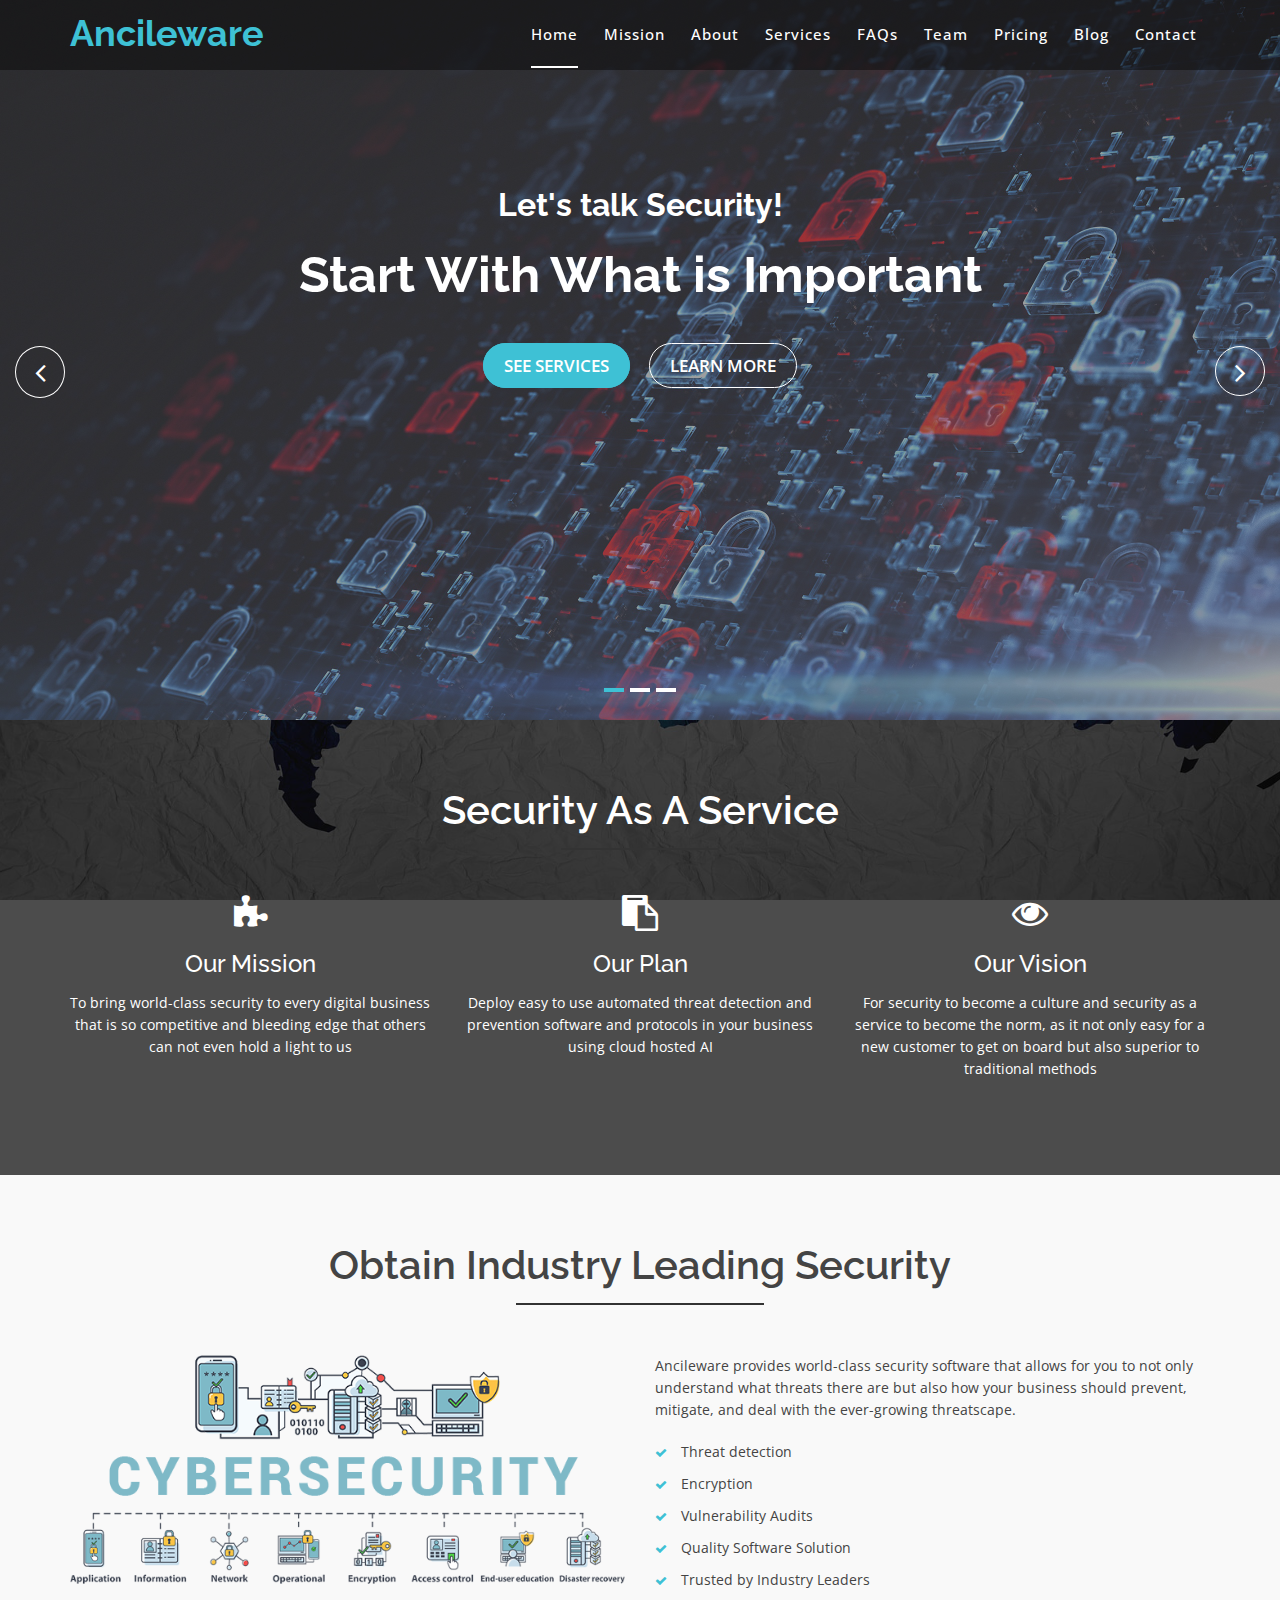
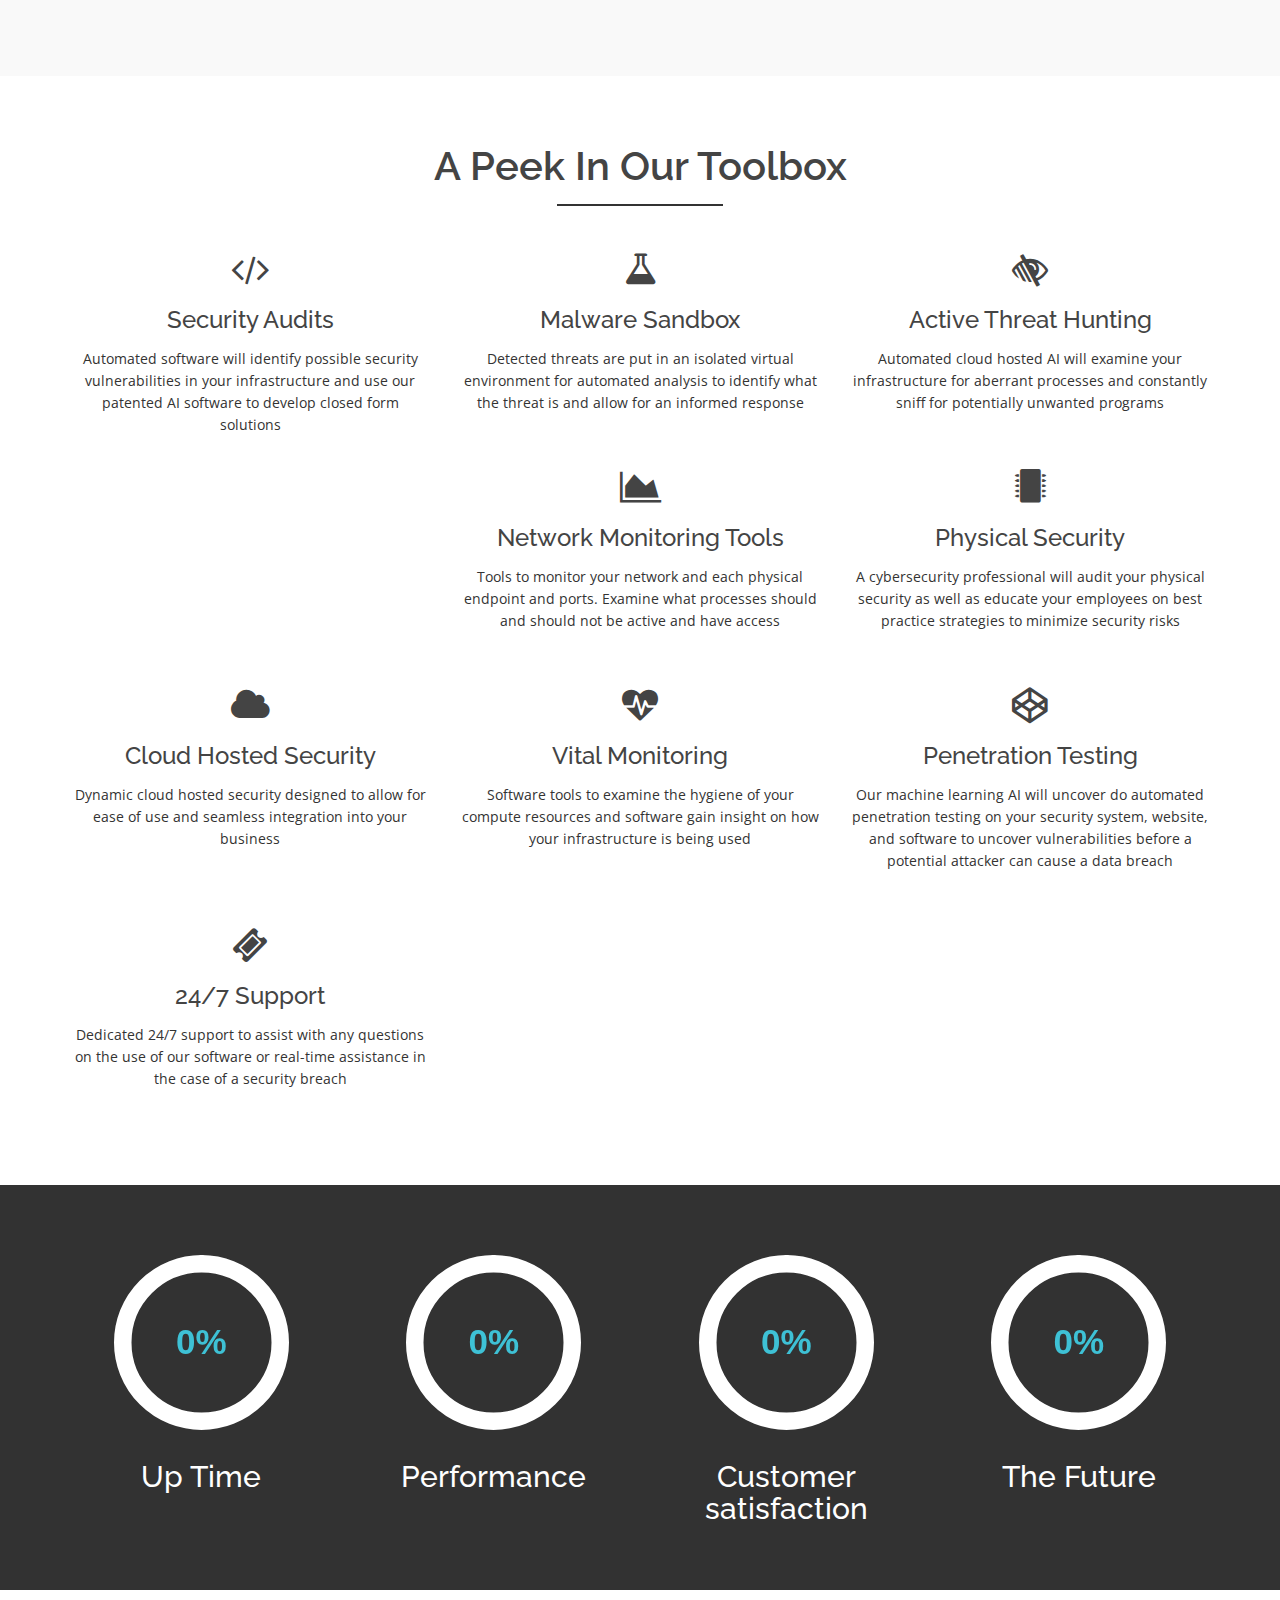
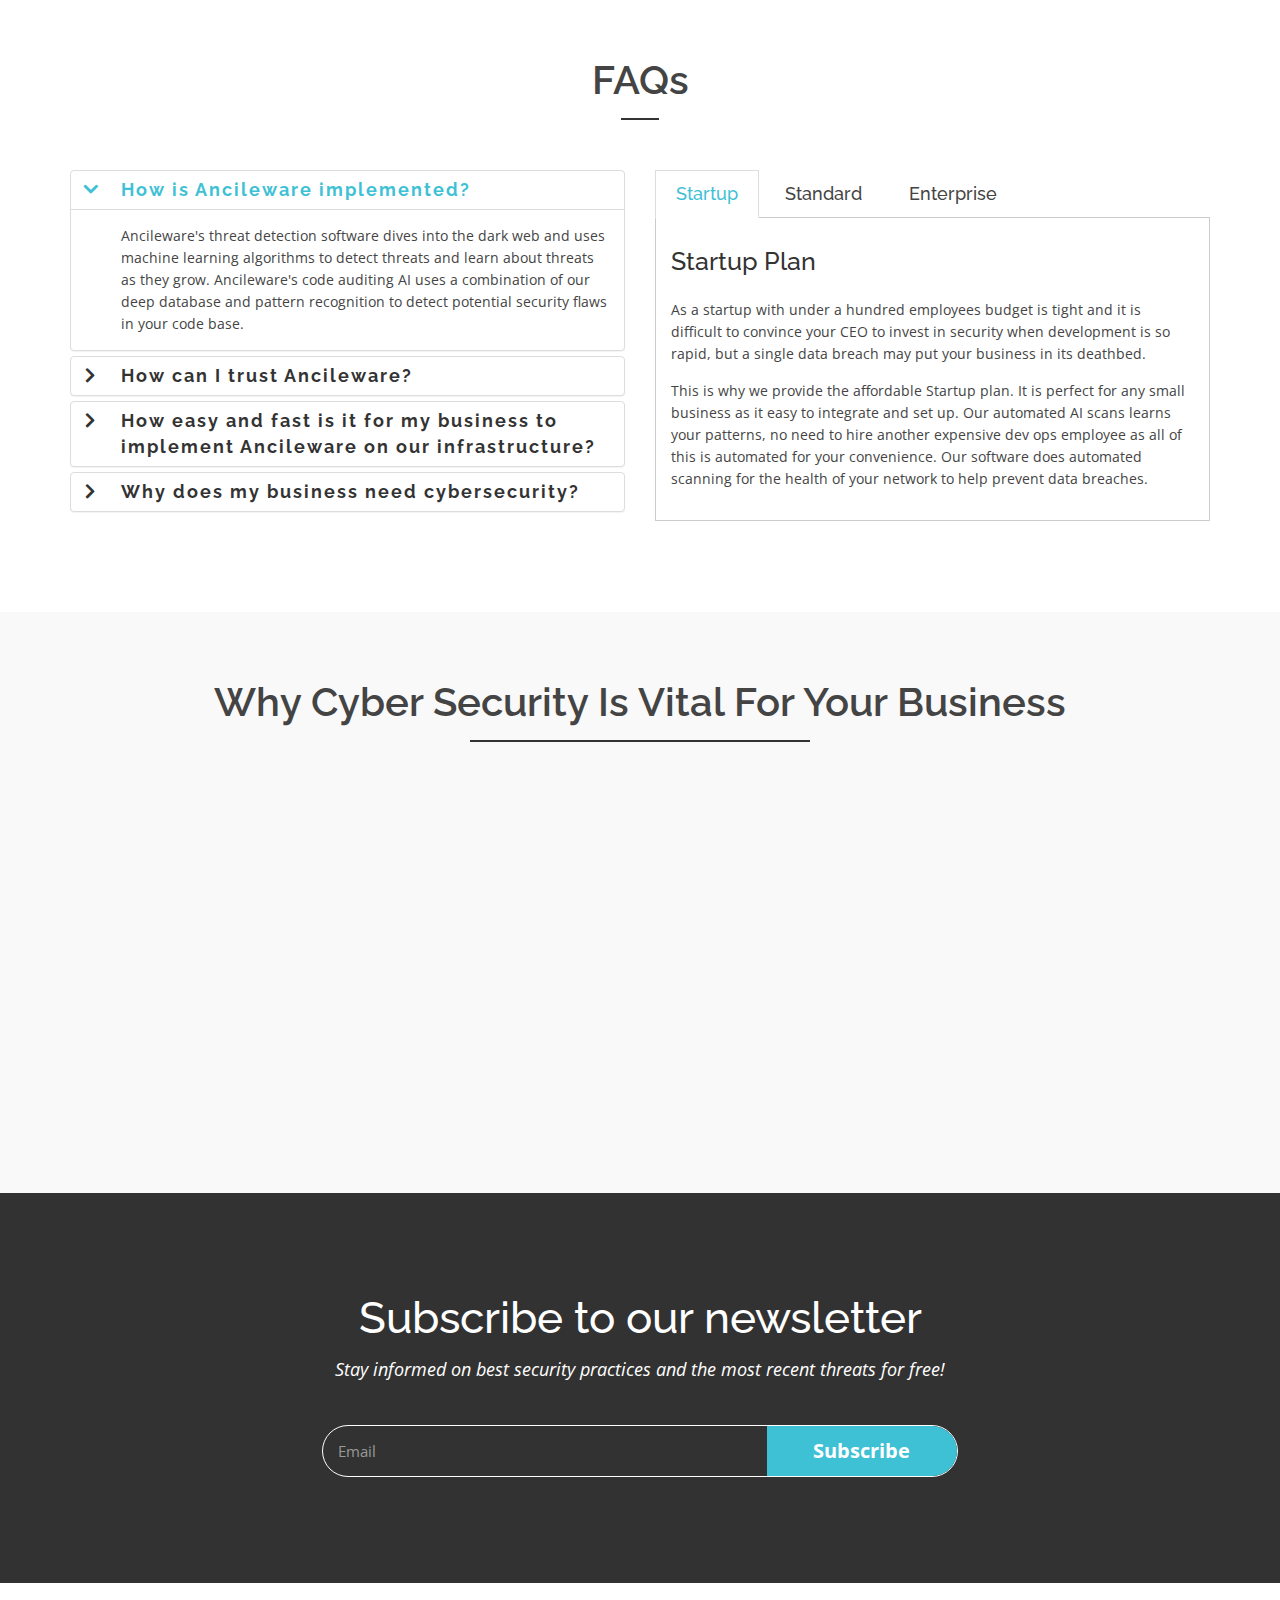
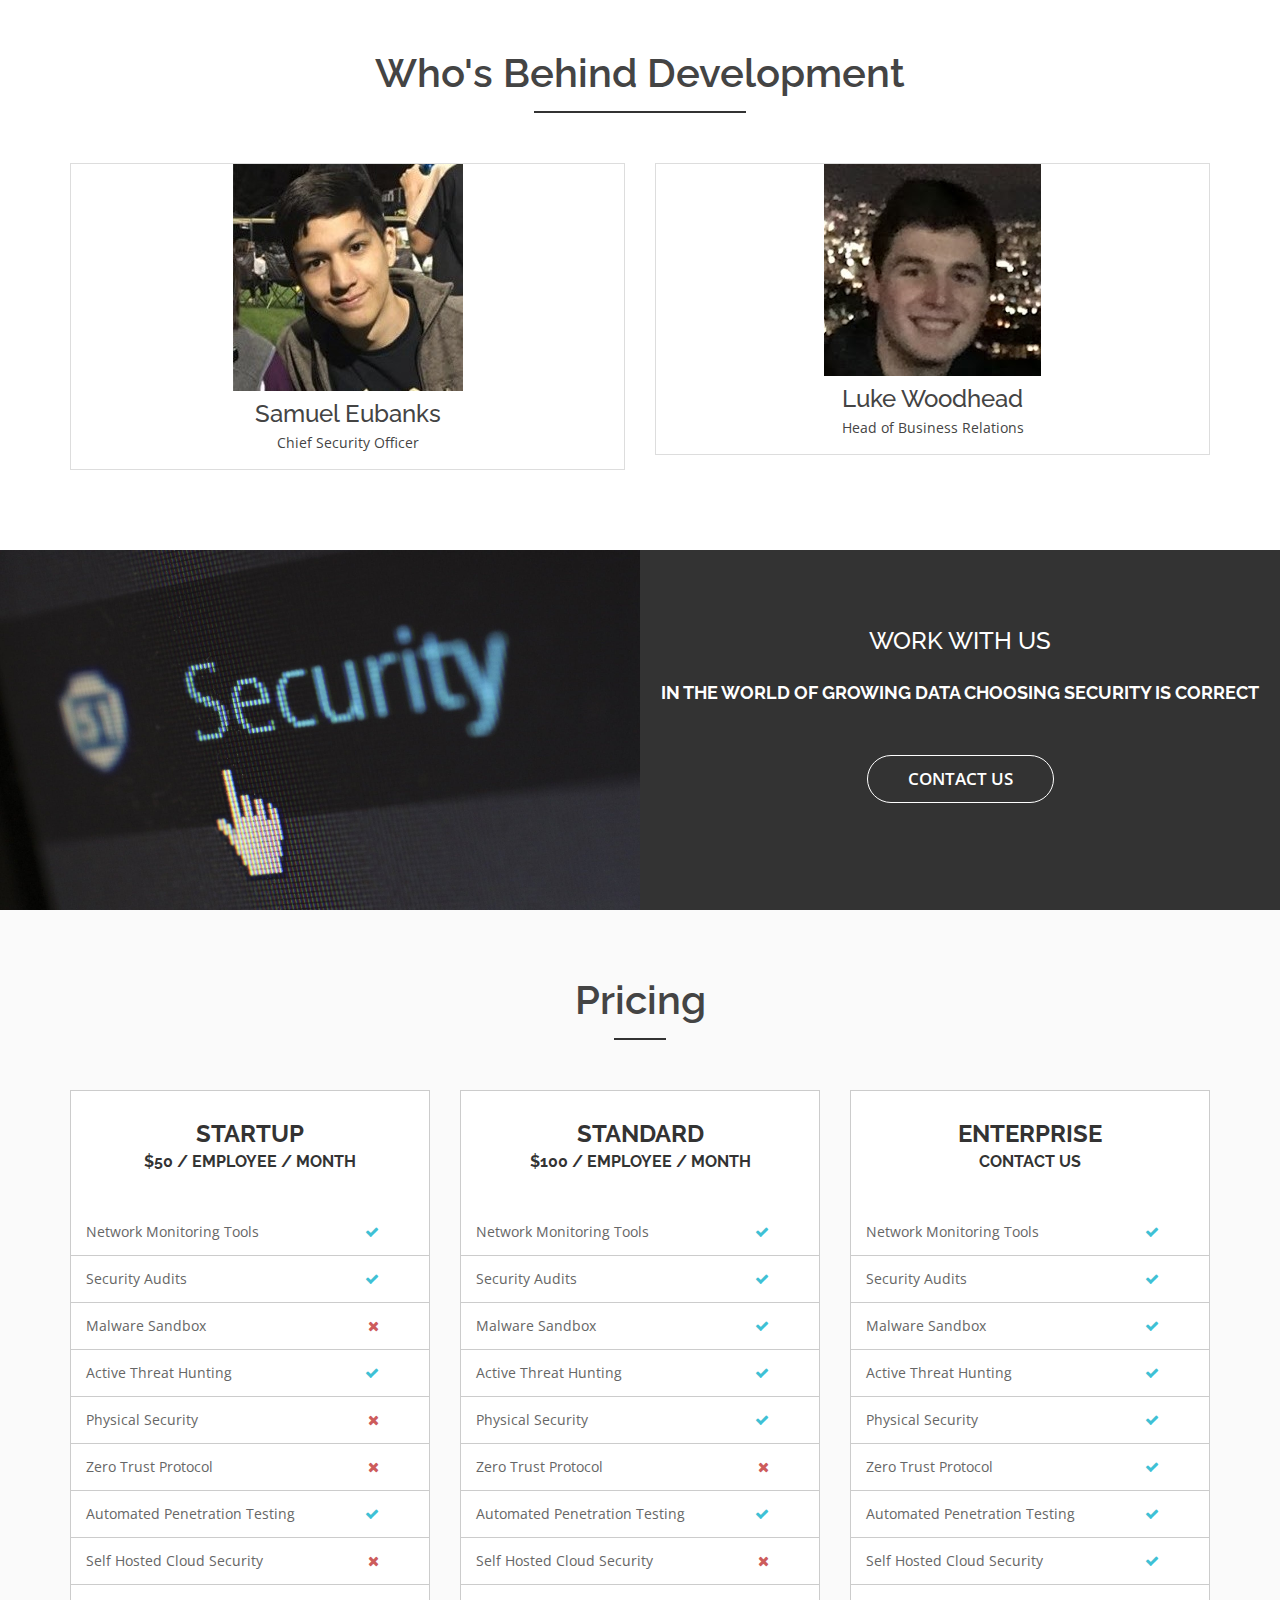
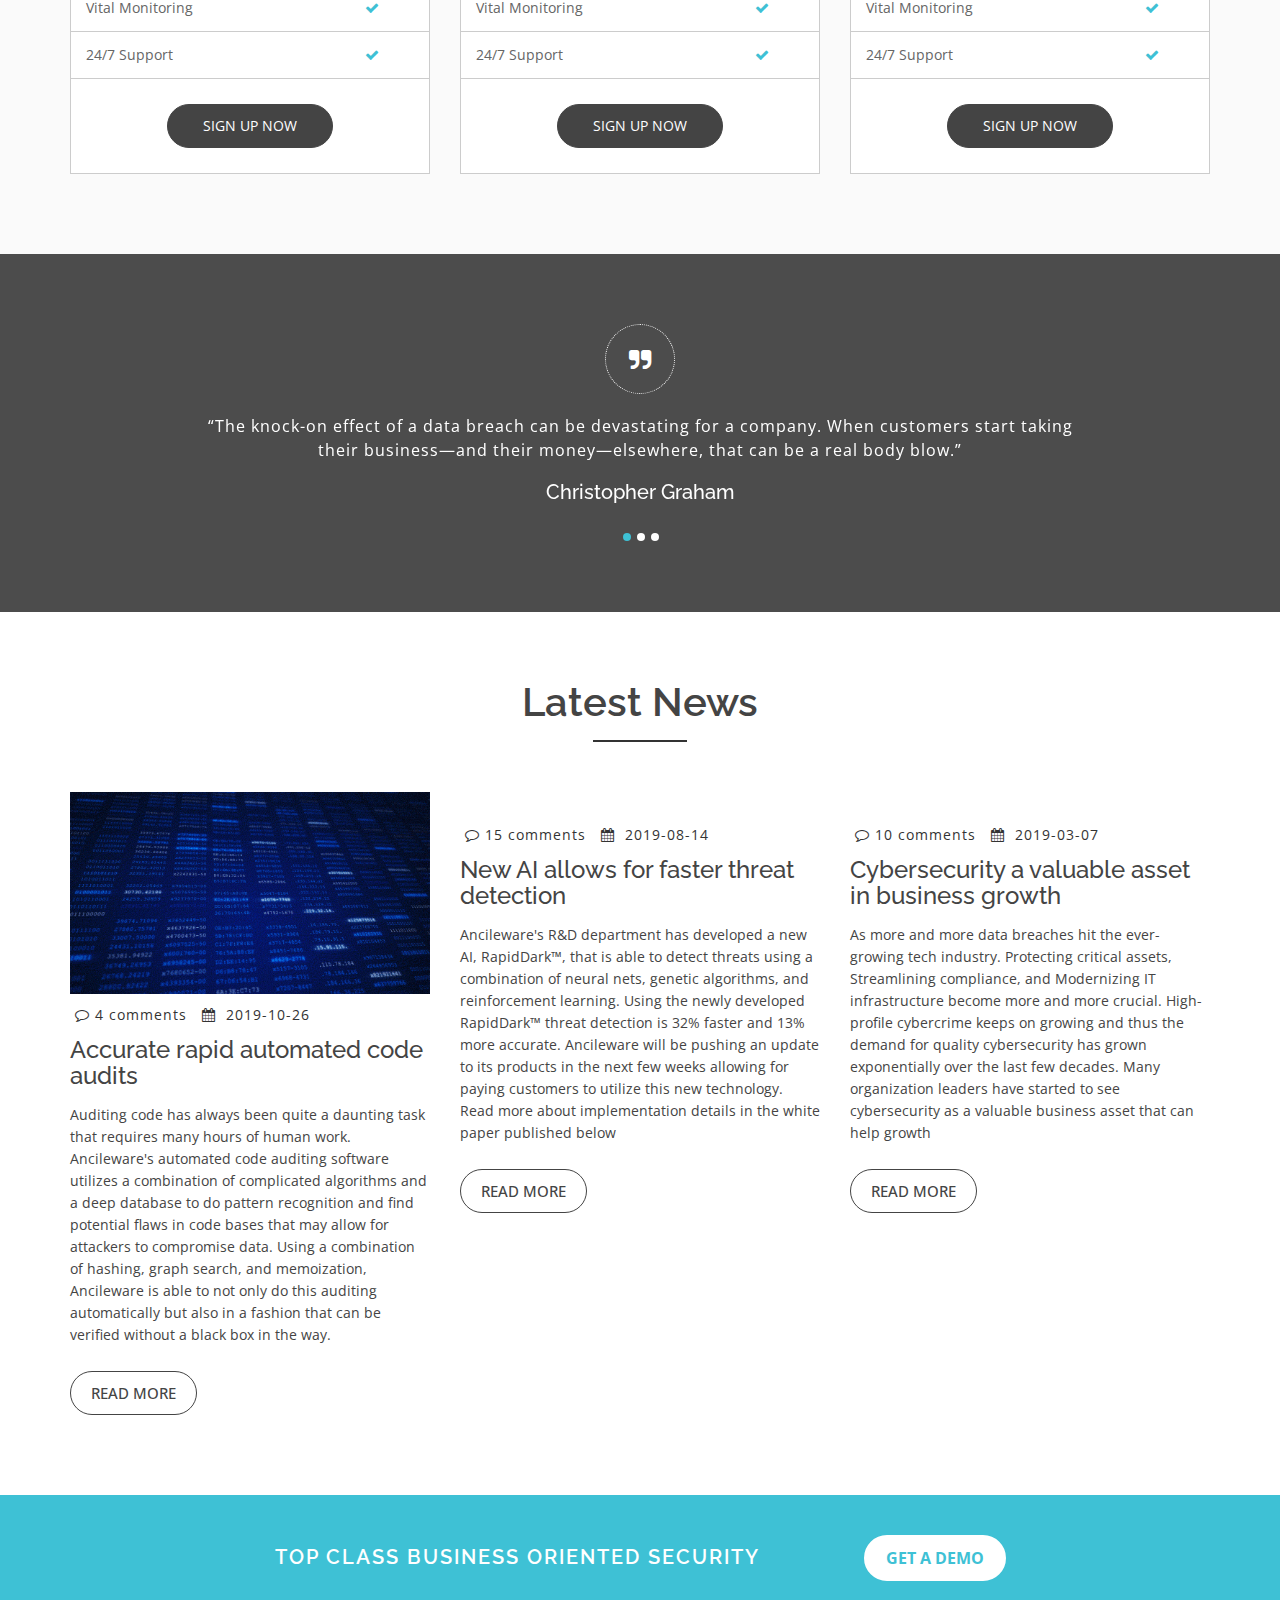
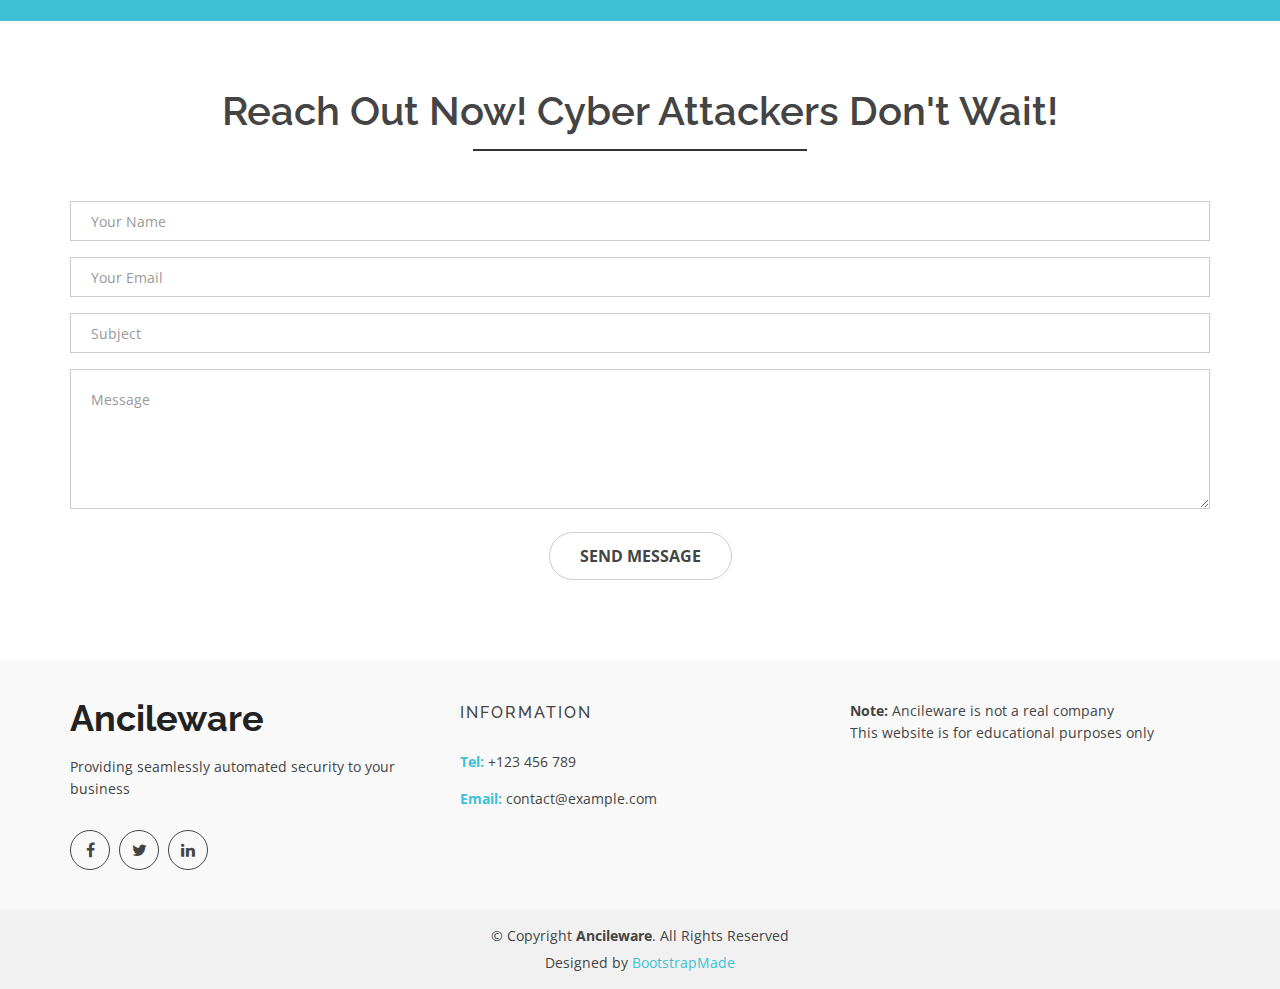
==== ancileware/index.html @ b197ac3a "Update path and text / grammar" ====
<!doctype html>
<html lang="en">

<head>
  <meta charset="utf-8">
  <title>Ancileware - Seamlessly Automated Security</title>
  <meta content="width=device-width, initial-scale=1.0" name="viewport">
  <meta content="" name="keywords">
  <meta content="" name="description">

  <!-- Favicons -->
  <link rel="apple-touch-icon" sizes="180x180" href="img/favicons/apple-touch-icon.png">
  <link rel="icon" type="image/png" sizes="32x32" href="img/favicons/favicon-32x32.png">
  <link rel="icon" type="image/png" sizes="16x16" href="img/favicons/favicon-16x16.png">

  <!-- Google Fonts -->
  <link
    href="https://fonts.googleapis.com/css?family=Open+Sans:300,400,400i,600,700|Raleway:300,400,400i,500,500i,700,800,900"
    rel="stylesheet">

  <!-- Bootstrap CSS File -->
  <link href="lib/bootstrap/css/bootstrap.min.css" rel="stylesheet">

  <!-- Libraries CSS Files -->
  <link href="lib/nivo-slider/css/nivo-slider.css" rel="stylesheet">
  <link href="lib/owlcarousel/owl.carousel.css" rel="stylesheet">
  <link href="lib/owlcarousel/owl.transitions.css" rel="stylesheet">
  <link href="lib/font-awesome/css/font-awesome.min.css" rel="stylesheet">
  <link href="lib/animate/animate.min.css" rel="stylesheet">
  <link href="lib/venobox/venobox.css" rel="stylesheet">

  <!-- Nivo Slider Theme -->
  <link href="css/nivo-slider-theme.css" rel="stylesheet">

  <!-- Main Stylesheet File -->
  <link href="css/style.css" rel="stylesheet">

  <!-- Responsive Stylesheet File -->
  <link href="css/responsive.css" rel="stylesheet">

  <!-- =======================================================
    Theme Name: eBusiness
    Theme URL: https://bootstrapmade.com/ebusiness-bootstrap-corporate-template/
    Author: BootstrapMade.com
    License: https://bootstrapmade.com/license/
  ======================================================= -->
</head>

<body data-spy="scroll" data-target="#navbar-example">

  <div id="preloader"></div>

  <header>
    <!-- header-area start -->
    <div id="sticker" class="header-area">
      <div class="container">
        <div class="row">
          <div class="col-md-12 col-sm-12">

            <!-- Navigation -->
            <nav class="navbar navbar-default">
              <!-- Brand and toggle get grouped for better mobile display -->
              <div class="navbar-header">
                <button type="button" class="navbar-toggle collapsed" data-toggle="collapse"
                  data-target=".bs-example-navbar-collapse-1" aria-expanded="false">
                  <span class="sr-only">Toggle navigation</span>
                  <span class="icon-bar"></span>
                  <span class="icon-bar"></span>
                  <span class="icon-bar"></span>
                </button>
                <!-- Brand -->
                <a class="navbar-brand page-scroll sticky-logo" href="index.html">
                  <h1><span>Ancileware</h1>
                  <!-- Uncomment below if you prefer to use an image logo -->
                  <!-- <img src="img/logo.png" alt="" title=""> -->
                </a>
              </div>
              <!-- Collect the nav links, forms, and other content for toggling -->
              <div class="collapse navbar-collapse main-menu bs-example-navbar-collapse-1" id="navbar-example">
                <ul class="nav navbar-nav navbar-right">
                  <li class="active">
                    <a class="page-scroll" href="#home">Home</a>
                  </li>
                  <li class="active">
                    <a class="page-scroll" href="#mission">Mission</a>
                  </li>
                  <li>
                    <a class="page-scroll" href="#about">About</a>
                  </li>
                  <li>
                    <a class="page-scroll" href="#services">Services</a>
                  </li>
                  <li>
                    <a class="page-scroll" href="#faqs">FAQs</a>
                  </li>
                  <li>
                    <a class="page-scroll" href="#team">Team</a>
                  </li>
                  <li>
                    <a class="page-scroll" href="#pricing">Pricing</a>
                  </li>
                  <li>
                    <a class="page-scroll" href="#blog">Blog</a>
                  </li>
                  <li>
                    <a class="page-scroll" href="#contact">Contact</a>
                  </li>
                </ul>
              </div>
              <!-- navbar-collapse -->
            </nav>
            <!-- END: Navigation -->
          </div>
        </div>
      </div>
    </div>
    <!-- header-area end -->
  </header>
  <!-- header end -->

  <!-- Start Slider Area -->
  <div id="home" class="slider-area">
    <div class="bend niceties preview-2">
      <div id="ensign-nivoslider" class="slides">
        <img src="img/slider/slider1.jpg" alt="" title="#slider-direction-1" />
        <img src="img/slider/slider2.jpg" alt="" title="#slider-direction-2" />
        <img src="img/slider/slider3.jpg" alt="" title="#slider-direction-3" />
      </div>

      <!-- direction 1 -->
      <div id="slider-direction-1" class="slider-direction slider-one">
        <div class="container">
          <div class="row">
            <div class="col-md-12 col-sm-12 col-xs-12">
              <div class="slider-content">
                <!-- layer 1 -->
                <div class="layer-1-1 hidden-xs wow slideInDown" data-wow-duration="2s" data-wow-delay=".2s">
                  <h2 class="title1">Let's talk Security!</h2>
                </div>
                <!-- layer 2 -->
                <div class="layer-1-2 wow slideInUp" data-wow-duration="2s" data-wow-delay=".1s">
                  <h1 class="title2">Start With What is Important</h1>
                </div>
                <!-- layer 3 -->
                <div class="layer-1-3 hidden-xs wow slideInUp" data-wow-duration="2s" data-wow-delay=".2s">
                  <a class="page-scroll ready-btn right-btn" href="#services">See Services</a>
                  <a class="page-scroll ready-btn" href="#about">Learn More</a>
                </div>
              </div>
            </div>
          </div>
        </div>
      </div>

      <!-- direction 2 -->
      <div id="slider-direction-2" class="slider-direction slider-two">
        <div class="container">
          <div class="row">
            <div class="col-md-12 col-sm-12 col-xs-12">
              <div class="slider-content text-center">
                <!-- layer 1 -->
                <div class="layer-1-1 hidden-xs wow slideInUp" data-wow-duration="2s" data-wow-delay=".2s">
                  <h2 class="title1">Seamlessly Automated Security</h2>
                </div>
                <!-- layer 2 -->
                <div class="layer-1-2 wow slideInUp" data-wow-duration="2s" data-wow-delay=".1s">
                  <h1 class="title2">Use Cloud Based Machine Learning To Protect Your Data</h1>
                </div>
                <!-- layer 3 -->
                <div class="layer-1-3 hidden-xs wow slideInUp" data-wow-duration="2s" data-wow-delay=".2s">
                  <a class="page-scroll ready-btn right-btn" href="#services">See Services</a>
                  <a class="page-scroll ready-btn" href="#about">Learn More</a>
                </div>
              </div>
            </div>
          </div>
        </div>
      </div>

      <!-- direction 3 -->
      <div id="slider-direction-3" class="slider-direction slider-two">
        <div class="container">
          <div class="row">
            <div class="col-md-12 col-sm-12 col-xs-12">
              <div class="slider-content">
                <!-- layer 1 -->
                <div class="layer-1-1 hidden-xs wow slideInUp" data-wow-duration="2s" data-wow-delay=".2s">
                  <h2 class="title1">Bleeding Edge Security Protocols</h2>
                </div>
                <!-- layer 2 -->
                <div class="layer-1-2 wow slideInUp" data-wow-duration="2s" data-wow-delay=".1s">
                  <h1 class="title2">Utilize Zero Trust Security Protocols To Keep Your Network Safe</h1>
                </div>
                <!-- layer 3 -->
                <div class="layer-1-3 hidden-xs wow slideInUp" data-wow-duration="2s" data-wow-delay=".2s">
                  <a class="page-scroll ready-btn right-btn" href="#services">See Services</a>
                  <a class="page-scroll ready-btn" href="#about">Learn More</a>
                </div>
              </div>
            </div>
          </div>
        </div>
      </div>
    </div>
  </div>
  <!-- End Slider Area -->

  <div id="mission" class="mission-area ">
    <div class="mission-inner area-padding">
      <div class="mission-overly"></div>
      <div class="container">
        <div class="row">
          <div class="col-md-12 col-sm-12 col-xs-12">
            <div class="section-headline mission-head text-center">
              <h2>Security As A Service</h2>
            </div>
          </div>
        </div>
        <div class="row text-center">
          <div class="mission-carousel">
            <!-- Start Left services -->
            <div class="col-md-4 col-sm-4 col-xs-12">
              <div class="about-move">
                <div class="mission-details">
                  <div class="single-mission">
                    <a class="mission-icon">
                      <i class="fa fa-puzzle-piece"></i>
                    </a>
                    <h4>Our Mission</h4>
                    <p>
                      To bring world-class security to every digital business that is so competitive and bleeding edge
                      that others can not even hold a light to us
                    </p>
                  </div>
                </div>
                <!-- end about-details -->
              </div>
            </div>
            <div class="col-md-4 col-sm-4 col-xs-12">
              <div class="about-move">
                <div class="mission-details">
                  <div class="single-mission">
                    <a class="mission-icon">
                      <i class="fa fa-clipboard"></i>
                    </a>
                    <h4>Our Plan</h4>
                    <p>
                      Deploy easy to use automated threat detection and prevention software and protocols in your
                      business using cloud hosted AI
                    </p>
                  </div>
                </div>
                <!-- end about-details -->
              </div>
            </div>
            <div class="col-md-4 col-sm-4 col-xs-12">
              <!-- end col-md-4 -->
              <div class=" about-move">
                <div class="mission-details">
                  <div class="single-mission">
                    <a class="mission-icon">
                      <i class="fa fa-eye"></i>
                    </a>
                    <h4>Our Vision</h4>
                    <p>
                      For security to become a culture and security as a service to become the norm, as it not only easy
                      for a new customer to get on board but also superior to traditional methods
                    </p>
                  </div>
                </div>
                <!-- end about-details -->
              </div>
            </div>
          </div>
        </div>
      </div>
    </div>
  </div>

  <!-- #about -->
  <!-- Start About area -->
  <div id="about" class="about-area area-padding">
    <div class="container">
      <div class="row">
        <div class="col-md-12 col-sm-12 col-xs-12">
          <div class="section-headline text-center">
            <h2>Obtain Industry Leading Security</h2>
          </div>
        </div>
      </div>
      <div class="row">
        <!-- single-well start-->
        <div class="col-md-6 col-sm-6 col-xs-12">
          <div class="well-left">
            <div class="single-well">
              <a>
                <img src="img/about/1.png" alt="">
              </a>
            </div>
          </div>
        </div>
        <!-- single-well end-->
        <div class="col-md-6 col-sm-6 col-xs-12">
          <div class="well-middle">
            <div class="single-well">
              <p>
                Ancileware provides world-class security software that allows for you to not only understand what
                threats there are but also how your business should prevent, mitigate, and deal with the ever-growing
                threatscape.
              </p>
              <ul>
                <li>
                  <i class="fa fa-check"></i> Threat detection
                </li>
                <li>
                  <i class="fa fa-check"></i> Encryption
                </li>
                <li>
                  <i class="fa fa-check"></i> Vulnerability Audits
                </li>
                <li>
                  <i class="fa fa-check"></i> Quality Software Solution
                </li>
                <li>
                  <i class="fa fa-check"></i> Trusted by Industry Leaders
                </li>
              </ul>
            </div>
          </div>
        </div>
        <!-- End col-->
      </div>
    </div>
  </div>
  <!-- End About area -->

  <!-- Start Service area -->
  <div id="services" class="services-area area-padding">
    <div class="container">
      <div class="row">
        <div class="col-md-12 col-sm-12 col-xs-12">
          <div class="section-headline services-head text-center">
            <h2>A Peek In Our Toolbox</h2>
          </div>
        </div>
      </div>
      <div class="row text-center">
        <div class="services-contents">
          <!-- Start Left services -->
          <div class="col-md-4 col-sm-4 col-xs-12">
            <div class="about-move">
              <div class="services-details">
                <div class="single-services">
                  <a class="services-icon">
                    <i class="fa fa-code"></i>
                  </a>
                  <h4>Security Audits</h4>
                  <p>
                    Automated software will identify possible security vulnerabilities in your infrastructure and use
                    our patented AI software to develop closed form solutions
                  </p>
                </div>
              </div>
              <!-- end about-details -->
            </div>
          </div>
          <div class="col-md-4 col-sm-4 col-xs-12">
            <div class="about-move">
              <div class="services-details">
                <div class="single-services">
                  <a class="services-icon">
                    <i class="fa fa-flask"></i>
                  </a>
                  <h4>Malware Sandbox</h4>
                  <p>
                    Detected threats are put in an isolated virtual environment for automated analysis to identify
                    what the threat is and allow for an informed response
                  </p>
                </div>
              </div>
              <!-- end about-details -->
            </div>
          </div>
          <div class="col-md-4 col-sm-4 col-xs-12">
            <!-- end col-md-4 -->
            <div class=" about-move">
              <div class="services-details">
                <div class="single-services">
                  <a class="services-icon">
                    <i class="fa fa-low-vision"></i>
                  </a>
                  <h4>Active Threat Hunting</h4>
                  <p>
                    Automated cloud hosted AI will examine your infrastructure for aberrant processes and
                    constantly sniff for potentially unwanted programs
                  </p>
                </div>
              </div>
              <!-- end about-details -->
            </div>
          </div>
          <div class="col-md-4 col-sm-4 col-xs-12">
            <!-- end col-md-4 -->
            <div class=" about-move">
              <div class="services-details">
                <div class="single-services">
                  <a class="services-icon">
                    <i class="fa fa-area-chart"></i>
                  </a>
                  <h4>Network Monitoring Tools</h4>
                  <p>
                    Tools to monitor your network and each physical endpoint and ports. Examine what processes
                    should and should not be active and have access
                  </p>
                </div>
              </div>
              <!-- end about-details -->
            </div>
          </div>
          <!-- End Left services -->
          <div class="col-md-4 col-sm-4 col-xs-12">
            <!-- end col-md-4 -->
            <div class=" about-move">
              <div class="services-details">
                <div class="single-services">
                  <a class="services-icon">
                    <i class="fa fa-microchip"></i>
                  </a>
                  <h4>Physical Security</h4>
                  <p>
                    A cybersecurity professional will audit your physical security as well as educate your employees on
                    best practice strategies to minimize security risks
                  </p>
                </div>
              </div>
              <!-- end about-details -->
            </div>
          </div>
          <!-- End Left services -->
          <div class="col-md-4 col-sm-4 col-xs-12">
            <!-- end col-md-4 -->
            <div class=" about-move">
              <div class="services-details">
                <div class="single-services">
                  <a class="services-icon">
                    <i class="fa fa-cloud"></i>
                  </a>
                  <h4>Cloud Hosted Security</h4>
                  <p>
                    Dynamic cloud hosted security designed to allow for ease of use and seamless integration into your
                    business
                  </p>
                </div>
              </div>
              <!-- end about-details -->
            </div>
          </div>
          <!-- End Left services -->
          <div class="col-md-4 col-sm-4 col-xs-12">
            <!-- end col-md-4 -->
            <div class=" about-move">
              <div class="services-details">
                <div class="single-services">
                  <a class="services-icon">
                    <i class="fa fa-heartbeat"></i>
                  </a>
                  <h4>Vital Monitoring</h4>
                  <p>
                    Software tools to examine the hygiene of your compute resources and software gain insight on how
                    your infrastructure is being used
                  </p>
                </div>
              </div>
              <!-- end about-details -->
            </div>
          </div>
          <!-- End Left services -->
          <div class="col-md-4 col-sm-4 col-xs-12">
            <!-- end col-md-4 -->
            <div class=" about-move">
              <div class="services-details">
                <div class="single-services">
                  <a class="services-icon">
                    <i class="fa fa-codepen"></i>
                  </a>
                  <h4>Penetration Testing</h4>
                  <p>
                    Our machine learning AI will uncover do automated penetration testing on your security system,
                    website, and software to uncover vulnerabilities before a potential attacker can cause a data breach
                  </p>
                </div>
              </div>
              <!-- end about-details -->
            </div>
          </div>
          <div class="col-md-4 col-sm-4 col-xs-12">
            <!-- end col-md-4 -->
            <div class=" about-move">
              <div class="services-details">
                <div class="single-services">
                  <a class="services-icon">
                    <i class="fa fa-ticket"></i>
                  </a>
                  <h4>24/7 Support</h4>
                  <p>
                    Dedicated 24/7 support to assist with any questions on the use of our software or real-time
                    assistance in the case of a security breach
                  </p>
                </div>
              </div>
              <!-- end about-details -->
            </div>
          </div>
        </div>
      </div>
    </div>
  </div>
  <!-- End Service area -->

  <!-- our-skill-area start -->
  <div class="our-skill-area fix hidden-sm">
    <div class="test-overly"></div>
    <div class="skill-bg area-padding-2">
      <div class="container">
        <!-- section-heading end -->
        <div class="row">
          <div class="skill-text">
            <!-- single-skill start -->
            <div class="col-xs-12 col-sm-3 col-md-3 text-center">
              <div class="single-skill">
                <div class="progress-circular">
                  <input type="text" class="knob" value="0" data-rel="100" data-linecap="round" data-width="175"
                    data-bgcolor="#fff" data-fgcolor="#3EC1D5" data-thickness=".20" data-readonly="true" disabled>
                  <h3 class="progress-h4">Up Time</h3>
                </div>
              </div>
            </div>
            <!-- single-skill end -->
            <!-- single-skill start -->
            <div class="col-xs-12 col-sm-3 col-md-3 text-center">
              <div class="single-skill">
                <div class="progress-circular">
                  <input type="text" class="knob" value="0" data-rel="100" data-linecap="round" data-width="175"
                    data-bgcolor="#fff" data-fgcolor="#3EC1D5" data-thickness=".20" data-readonly="true" disabled>
                  <h3 class="progress-h4">Performance</h3>
                </div>
              </div>
            </div>
            <!-- single-skill end -->
            <!-- single-skill start -->
            <div class="col-xs-12 col-sm-3 col-md-3 text-center">
              <div class="single-skill">
                <div class="progress-circular">
                  <input type="text" class="knob" value="0" data-rel="100" data-linecap="round" data-width="175"
                    data-bgcolor="#fff" data-fgcolor="#3EC1D5" data-thickness=".20" data-readonly="true" disabled>
                  <h3 class="progress-h4">Customer satisfaction</h3>
                </div>
              </div>
            </div>
            <!-- single-skill end -->
            <!-- single-skill start -->
            <div class="col-xs-12 col-sm-3 col-md-3 text-center">
              <div class="single-skill">
                <div class="progress-circular">
                  <input type="text" class="knob" value="0" data-rel="100" data-linecap="round" data-width="175"
                    data-bgcolor="#fff" data-fgcolor="#3EC1D5" data-thickness=".20" data-readonly="true" disabled>
                  <h3 class="progress-h4">The Future</h3>
                </div>
              </div>
            </div>
            <!-- single-skill end -->
          </div>
        </div>
      </div>
    </div>
  </div>
  <!-- our-skill-area end -->

  <!-- Faq area start -->
  <div id="faqs" class="faq-area area-padding">
    <div class="container">
      <div class="row">
        <div class="col-md-12 col-sm-12 col-xs-12">
          <div class="section-headline text-center">
            <h2>FAQs</h2>
          </div>
        </div>
      </div>
      <div class="row">
        <div class="col-md-6 col-sm-6 col-xs-12">
          <div class="faq-details">
            <div class="panel-group" id="accordion">
              <!-- Panel Default -->
              <div class="panel panel-default">
                <div class="panel-heading">
                  <h4 class="check-title">
                    <a data-toggle="collapse" class="active" data-parent="#accordion" href="#check1">
                      <span class="acc-icons"></span>How is Ancileware implemented?
                    </a>
                  </h4>
                </div>
                <div id="check1" class="panel-collapse collapse in">
                  <div class="panel-body">
                    <p>
                      Ancileware's threat detection software dives into the dark web and uses machine learning
                      algorithms to detect threats and learn about threats as they grow. Ancileware's code auditing AI
                      uses a combination of our deep database and pattern recognition to detect potential security flaws
                      in your code base.
                    </p>
                  </div>
                </div>
              </div>
              <!-- End Panel Default -->
              <!-- Panel Default -->
              <div class="panel panel-default">
                <div class="panel-heading">
                  <h4 class="check-title">
                    <a data-toggle="collapse" data-parent="#accordion" href="#check2">
                      <span class="acc-icons"></span> How can I trust Ancileware?
                    </a>
                  </h4>
                </div>
                <div id="check2" class="panel-collapse collapse">
                  <div class="panel-body">
                    <p>
                      Ancileware is made up of a team of cyber security experts with a plethora of experience and
                      Ancileware follows the ISO 27001-2013 standard. Ancileware is also certified by blackhat and a
                      member of the International Cyber Security Organization (ICSO)
                    </p>
                  </div>
                </div>
              </div>
              <!-- End Panel Default -->
              <!-- Panel Default -->
              <div class="panel panel-default">
                <div class="panel-heading">
                  <h4 class="check-title">
                    <a data-toggle="collapse" data-parent="#accordion" href="#check3">
                      <span class="acc-icons"></span>How easy and fast is it for my business to implement Ancileware on
                      our infrastructure?
                    </a>
                  </h4>
                </div>
                <div id="check3" class="panel-collapse collapse ">
                  <div class="panel-body">
                    <p>
                      One of Ancileware's many benifits is because we use bleeding edge cloud hosted solutions we can
                      scan your whole infrastructure and implement on site software in less than one week. This is about
                      eight time faster than traditional methods and requires little configuration on your end
                    </p>
                  </div>
                </div>
              </div>
              <!-- End Panel Default -->
              <!-- Panel Default -->
              <div class="panel panel-default">
                <div class="panel-heading">
                  <h4 class="check-title">
                    <a data-toggle="collapse" data-parent="#accordion" href="#check4">
                      <span class="acc-icons"></span>Why does my business need cybersecurity?
                    </a>
                  </h4>
                </div>
                <div id="check4" class="panel-collapse collapse">
                  <div class="panel-body">
                    <p>
                      In todays ever evolving threatscape companies who do not invest in cyber security find themselves
                      at a huge disadvantage. In 2018 the FBI reported that American businesses lost 2.7 billion dollars
                      to internet-enabled theft, fraud and exploitation. Choosing not to protect your business puts both
                      you and your customers data at risk and can result in significant losses for your company.
                    </p>
                  </div>
                </div>
              </div>
              <!-- End Panel Default -->
            </div>
          </div>
        </div>
        <div class="col-md-6 col-sm-6 col-xs-12">
          <div class="tab-menu">
            <!-- Nav tabs -->
            <ul class="nav nav-tabs" role="tablist">
              <li class="active">
                <a href="#p-view-1" role="tab" data-toggle="tab">Startup</a>
              </li>
              <li>
                <a href="#p-view-2" role="tab" data-toggle="tab">Standard</a>
              </li>
              <li>
                <a href="#p-view-3" role="tab" data-toggle="tab">Enterprise</a>
              </li>
            </ul>
          </div>
          <div class="tab-content">
            <div class="tab-pane active" id="p-view-1">
              <div class="tab-inner">
                <div class="event-content head-team">
                  <h4>Startup plan</h4>
                  <p>
                    As a startup with under a hundred employees budget is tight and it is difficult to convince your CEO 
                    to invest in security when development is so rapid, but a single data breach may put your business in
                    its deathbed. 
                  </p>
                  <p>
                    This is why we provide the affordable Startup plan. It is perfect for any small business as it 
                    easy to integrate and set up. Our automated AI scans learns your patterns, no need to hire another 
                    expensive dev ops employee as all of this is automated for your convenience. Our software
                    does automated scanning for the health of your network to help prevent data breaches.
                  </p>
                </div>
              </div>
            </div>
            <div class="tab-pane" id="p-view-2">
              <div class="tab-inner">
                <div class="event-content head-team">
                  <h4>Standard plan</h4>
                  <p>
                    As your business grows so too does the threat posed by malicious actors. Your large client base and
                    increasingly important data makes you an appealing target for an attempted data breach.
                  </p>
                  <p>
                    Our Standard plan is an excellent choice for any medium size or well-established company with one
                    hundred to a thousand employees. We provide the security tools you need to keep both your
                    software, customers' data, and your network safe against a growing outside cyber threats.
                  </p>
                </div>
              </div>
            </div>
            <div class="tab-pane" id="p-view-3">
              <div class="tab-inner">
                <div class="event-content head-team">
                  <h4>Enterprise plan</h4>
                  <p>
                    For any business that has great success security vunerabilites are a huge concern. After all, five
                    minutes of a cyber attack or a large-scale data breach can cost you millions of dollars and 
                    make your customers and partners lose trust in you doing irreparable damage to your company.
                  </p>
                  <p>
                    For business with a greater scope and one thousand or more employees our Enterprise plan can provide
                    unmatch security. With a team of cyber security professionals on a constant watch for threats and
                    our automated, cloud driven adaptive AI software protecting your network you can rest assured that 
                    your company will have the best security there is to offer.
                  </p>
                </div>
              </div>
            </div>
          </div>
        </div>
      </div>
      <!-- end Row -->
    </div>
  </div>
  <!-- End Faq Area -->

  <div class="video-area area-padding">
    <div class="container video-center">
      <div class="row">
        <div class="col-md-12 col-sm-12 col-xs-12">
          <div class="section-headline text-center">
            <h2>Why Cyber Security Is Vital For Your Business</h2>
          </div>
        </div>
      </div>
      <iframe width="560" height="315" src="https://www.youtube-nocookie.com/embed/BSCafDlyzbI" frameborder="0"
        allow="accelerometer; autoplay; encrypted-media; gyroscope; picture-in-picture" allowfullscreen></iframe>
    </div>
  </div>


  <!-- Start Wellcome Area -->
  <div class="wellcome-area">
    <div class="well-bg">
      <div class="test-overly"></div>
      <div class="container">
        <div class="row">
          <div class="col-md-12 col-sm-12 col-xs-12">
            <div class="wellcome-text">
              <div class="well-text text-center">
                <h2>Subscribe to our newsletter</h2>
                <p>
                  Stay informed on best security practices and the most recent threats for free!
                </p>
                <div class="subs-feilds">
                  <div class="suscribe-input">
                    <input type="email" class="email form-control width-80" id="sus_email" placeholder="Email">
                    <button type="submit" id="sus_submit" class="add-btn width-20">Subscribe</button>
                    <div id="msg_Submit" class="h3 text-center hidden"></div>
                  </div>
                </div>
              </div>
            </div>
          </div>
        </div>
      </div>
    </div>
  </div>
  <!-- End Wellcome Area -->

  <!-- Start team Area -->
  <div id="team" class="our-team-area area-padding">
    <div class="container">
      <div class="row">
        <div class="col-md-12 col-sm-12 col-xs-12">
          <div class="section-headline text-center">
            <h2>Who's Behind Development</h2>
          </div>
        </div>
      </div>
      <div class="row">
        <div class="team-top">
          <div class="col-md-6 col-sm-3 col-xs-12">
            <div class="single-team-member">
              <div class="team-img">
                <a>
                  <img src="img/team/samuel.png" alt="">
                </a>
                <div class="team-social-icon text-center">
                  <ul>
                    <li>
                      <a href="#">
                        <i class="fa fa-facebook"></i>
                      </a>
                    </li>
                    <li>
                      <a href="#">
                        <i class="fa fa-twitter"></i>
                      </a>
                    </li>
                    <li>
                      <a href="#">
                        <i class="fa fa-linkedin"></i>
                      </a>
                    </li>
                  </ul>
                </div>
              </div>
              <div class="team-content text-center">
                <h4>Samuel Eubanks</h4>
                <p>Chief Security Officer</p>
              </div>
            </div>
          </div>
          <!-- End column -->
          <div class="col-md-6 col-sm-3 col-xs-12">
            <div class="single-team-member">
              <div class="team-img">
                <a>
                  <img src="img/team/luke.png" alt="">
                </a>
                <div class="team-social-icon text-center">
                  <ul>
                    <li>
                      <a href="#">
                        <i class="fa fa-facebook"></i>
                      </a>
                    </li>
                    <li>
                      <a href="#">
                        <i class="fa fa-twitter"></i>
                      </a>
                    </li>
                    <li>
                      <a href="#">
                        <i class="fa fa-linkedin"></i>
                      </a>
                    </li>
                  </ul>
                </div>
              </div>
              <div class="team-content text-center">
                <h4>Luke Woodhead</h4>
                <p>Head of Business Relations</p>
              </div>
            </div>
          </div>
          <!-- End column -->

        </div>
      </div>
    </div>
  </div>
  <!-- End Team Area -->

  <!-- Start reviews Area -->
  <div class="reviews-area hidden-xs">
    <div class="work-us">
      <div class="work-left-text">
        <a>
          <img src="img/about/2.jpg" alt="">
        </a>
      </div>
      <div class="work-right-text text-center">
        <h2>work with us</h2>
        <h5>In the world of growing data choosing security is correct</h5>
        <a href="#contact" class="page-scroll ready-btn">Contact us</a>
      </div>
    </div>
  </div>
  <!-- End reviews Area -->

  <!-- start pricing area -->
  <div id="pricing" class="pricing-area area-padding">
    <div class="container">
      <div class="row">
        <div class="col-md-12 col-sm-12 col-xs-12">
          <div class="section-headline text-center">
            <h2>Pricing</h2>
          </div>
        </div>
      </div>
      <div class="row">
        <div class="col-md-4 col-sm-4 col-xs-12">
          <div class="pri_table_list">
            <h3>Startup <br /> <span>$50 / Employee / Month</span></h3>
            <ol>
              <li class="check">Network Monitoring Tools</li>
              <li class="check">Security Audits</li>
              <li class="check cross">Malware Sandbox</li>
              <li class="check">Active Threat Hunting</li>
              <li class="check cross">Physical Security</li>
              <li class="check cross">Zero Trust Protocol</li>
              <li class="check">Automated Penetration Testing</li>
              <li class="check cross">Self Hosted Cloud Security</li>
              <li class="check">Vital Monitoring</li>
              <li class="check">24/7 Support</li>
            </ol>
            <button>sign up now</button>
          </div>
        </div>
        <div class="col-md-4 col-sm-4 col-xs-12">
          <div class="pri_table_list">
            <h3>Standard <br /> <span>$100 / Employee / month</span></h3>
            <ol>
              <li class="check">Network Monitoring Tools</li>
              <li class="check">Security Audits</li>
              <li class="check">Malware Sandbox</li>
              <li class="check">Active Threat Hunting</li>
              <li class="check">Physical Security</li>
              <li class="check cross">Zero Trust Protocol</li>
              <li class="check">Automated Penetration Testing</li>
              <li class="check cross">Self Hosted Cloud Security</li>
              <li class="check">Vital Monitoring</li>
              <li class="check">24/7 Support</li>
            </ol>
            <button>sign up now</button>
          </div>
        </div>
        <div class="col-md-4 col-sm-4 col-xs-12">
          <div class="pri_table_list">
            <h3>Enterprise <br /> <span>Contact Us</span></h3>
            <ol>
              <li class="check">Network Monitoring Tools</li>
              <li class="check">Security Audits</li>
              <li class="check">Malware Sandbox</li>
              <li class="check">Active Threat Hunting</li>
              <li class="check">Physical Security</li>
              <li class="check">Zero Trust Protocol</li>
              <li class="check">Automated Penetration Testing</li>
              <li class="check">Self Hosted Cloud Security</li>
              <li class="check">Vital Monitoring</li>
              <li class="check">24/7 Support</li>
            </ol>
            <button>sign up now</button>
          </div>
        </div>
      </div>
    </div>
  </div>
  <!-- End pricing table area -->
  <!-- Start Testimonials -->
  <div class="testimonials-area">
    <div class="testi-inner area-padding">
      <div class="testi-overly"></div>
      <div class="container ">
        <div class="row">
          <div class="col-md-12 col-sm-12 col-xs-12">
            <!-- Start testimonials Start -->
            <div class="testimonial-content text-center">
              <a class="quate"><i class="fa fa-quote-right"></i></a>
              <!-- start testimonial carousel -->
              <div class="testimonial-carousel">
                <div class="single-testi">
                  <div class="testi-text">
                    <p>
                      “The knock-on effect of a data breach can be devastating for a company. When customers start
                      taking <br> their business—and their money—elsewhere, that can be a real body blow.” </p>
                    <h6>Christopher Graham</h6>
                  </div>
                </div>
                <!-- End single item -->
                <div class="single-testi">
                  <div class="testi-text">
                    <p>
                      “As cybersecurity leaders, we have to create our message of influence because security is a
                      culture<br> and you need the business to take place and be part of that security culture.” </p>
                    <h6>Britney Hommertzheim</h6>
                  </div>
                </div>
                <!-- End single item -->
                <div class="single-testi">
                  <div class="testi-text">
                    <p>
                      “It takes 20 years to build a reputation and few minutes of cyber-incident to ruin it.” </p>
                    <h6>Stephane Nappo</h6>
                  </div>
                </div>
                <!-- End single item -->
              </div>
            </div>
            <!-- End testimonials end -->
          </div>
          <!-- End Right Feature -->
        </div>
      </div>
    </div>
  </div>
  <!-- End Testimonials -->

  <!-- Start Blog Area -->
  <div id="blog" class="blog-area">
    <div class="blog-inner area-padding">
      <div class="blog-overly"></div>
      <div class="container ">
        <div class="row">
          <div class="col-md-12 col-sm-12 col-xs-12">
            <div class="section-headline text-center">
              <h2>Latest News</h2>
            </div>
          </div>
        </div>
        <div class="row">
          <!-- Start Left Blog -->
          <div class="col-md-4 col-sm-4 col-xs-12">
            <div class="single-blog">
              <div class="single-blog-img">
                <a>
                  <img src="img/blog/1.gif" alt="">
                </a>
              </div>
              <div class="blog-meta">
                <span class="comments-type">
                  <i class="fa fa-comment-o"></i>
                  <a>4 comments</a>
                </span>
                <span class="date-type">
                  <i class="fa fa-calendar"></i>2019-10-26
                </span>
              </div>
              <div class="blog-text">
                <h4>
                  <a>Accurate rapid automated code audits</a>
                </h4>
                <p>
                  Auditing code has always been quite a daunting task that requires many hours of human work.
                  Ancileware's automated code auditing software utilizes a combination of complicated algorithms
                  and a deep database to do pattern recognition and find potential flaws in code bases that may allow
                  for attackers to compromise data. Using a combination of hashing, graph search, and memoization,
                  Ancileware is able to not only do this auditing automatically but also in a fashion that can be
                  verified without a black box in the way.
                </p>
              </div>
              <span>
                <a href="#blog" class="page-scroll ready-btn">Read more</a>
              </span>
            </div>
            <!-- Start single blog -->
          </div>
          <!-- End Left Blog-->
          <!-- Start Left Blog -->
          <div class="col-md-4 col-sm-4 col-xs-12">
            <div class="single-blog">
              <div class="single-blog-img">
                <a>
                  <img src="img/blog/2.gif" alt="">
                </a>
              </div>
              <div class="blog-meta">
                <span class="comments-type">
                  <i class="fa fa-comment-o"></i>
                  <a>15 comments</a>
                </span>
                <span class="date-type">
                  <i class="fa fa-calendar"></i>2019-08-14
                </span>
              </div>
              <div class="blog-text">
                <h4>
                  <a>New AI allows for faster threat detection</a>
                </h4>
                <p>
                  Ancileware's R&D department has developed a new AI, RapidDark&trade;, that is able to detect threats
                  using a combination of neural nets, genetic algorithms, and reinforcement learning.
                  Using the newly developed RapidDark&trade; threat detection is 32% faster and 13% more accurate.
                  Ancileware will be pushing an update to its products in the next few weeks allowing for paying
                  customers to utilize this new technology. Read more about implementation details in the white paper
                  published below
                </p>
              </div>
              <span>
                <a href="#blog" class="page-scroll ready-btn">Read more</a>
              </span>
            </div>
            <!-- Start single blog -->
          </div>
          <!-- End Left Blog-->
          <!-- Start Right Blog-->
          <div class="col-md-4 col-sm-4 col-xs-12">
            <div class="single-blog">
              <div class="single-blog-img">
                <a>
                  <img src="img/blog/3.gif" alt="">
                </a>
              </div>
              <div class="blog-meta">
                <span class="comments-type">
                  <i class="fa fa-comment-o"></i>
                  <a>10 comments</a>
                </span>
                <span class="date-type">
                  <i class="fa fa-calendar"></i>2019-03-07
                </span>
              </div>
              <div class="blog-text">
                <h4>
                  <a>Cybersecurity a valuable asset in business growth</a>
                </h4>
                <p>
                  As more and more data breaches hit the ever-growing tech industry. Protecting critical assets,
                  Streamlining compliance, and Modernizing IT infrastructure become more and more crucial. High-profile
                  cybercrime keeps on growing and thus the demand for quality cybersecurity has grown exponentially over
                  the last few decades. Many organization leaders have started to see cybersecurity as a valuable
                  business asset that can help growth
                </p>
              </div>
              <span>
                <a href="#blog" class="page-scroll ready-btn">Read more</a>
              </span>
            </div>
          </div>
          <!-- End Right Blog-->
        </div>
      </div>
    </div>
  </div>
  <!-- End Blog -->

  <!-- Start Suscrive Area -->
  <div class="suscribe-area">
    <div class="container">
      <div class="row">
        <div class="col-lg-12 col-md-12 col-sm-12 col-xs=12">
          <div class="suscribe-text text-center">
            <h3>Top Class Business Oriented Security</h3>
            <a class="page-scroll sus-btn" href="#contact">Get A Demo</a>
          </div>
        </div>
      </div>
    </div>
  </div>
  <!-- End Suscrive Area -->
  <!-- Start contact Area -->
  <div id="contact" class="contact-area">
    <div class="contact-inner area-padding">
      <div class="contact-overly"></div>
      <div class="container ">
        <div class="row">
          <div class="col-md-12 col-sm-12 col-xs-12">
            <div class="section-headline text-center">
              <h2>Reach Out Now! Cyber attackers don't wait!</h2>
            </div>
          </div>
        </div>

        <div class="row">
          <!-- Start  contact -->
          <div class="col-md-12 col-sm-12 col-xs-12">
            <div class="form contact-form">
              <div id="sendmessage">Your message has been sent. Thank you!</div>
              <div id="errormessage"></div>
              <form action="" method="post" role="form" class="contactForm">
                <div class="form-group">
                  <input type="text" name="name" class="form-control" id="name" placeholder="Your Name"
                    data-rule="minlen:4" data-msg="Please enter at least 4 chars" />
                  <div class="validation"></div>
                </div>
                <div class="form-group">
                  <input type="email" class="form-control" name="email" id="email" placeholder="Your Email"
                    data-rule="email" data-msg="Please enter a valid email" />
                  <div class="validation"></div>
                </div>
                <div class="form-group">
                  <input type="text" class="form-control" name="subject" id="subject" placeholder="Subject"
                    data-rule="minlen:4" data-msg="Please enter at least 8 chars of subject" />
                  <div class="validation"></div>
                </div>
                <div class="form-group">
                  <textarea class="form-control" name="message" rows="5" data-rule="required"
                    data-msg="Please write something for us" placeholder="Message"></textarea>
                  <div class="validation"></div>
                </div>
                <div class="text-center"><button type="submit">Send Message</button></div>
              </form>
            </div>
          </div>
          <!-- End Left contact -->
        </div>
      </div>
    </div>
  </div>
  <!-- End Contact Area -->

  <!-- Start Footer bottom Area -->
  <footer>
    <div class="footer-area">
      <div class="container">
        <div class="row">
          <div class="col-md-4 col-sm-4 col-xs-12">
            <div class="footer-content">
              <div class="footer-head">
                <div class="footer-logo">
                  <h2>Ancileware</h2>
                </div>

                <p>Providing seamlessly automated security to your business</p>
                <div class="footer-head">
                  <div class="footer-icons">
                    <ul>
                      <li>
                        <a href="#"><i class="fa fa-facebook"></i></a>
                      </li>
                      <li>
                        <a href="#"><i class="fa fa-twitter"></i></a>
                      </li>
                      <li>
                        <a href="#"><i class="fa fa-linkedin"></i></a>
                      </li>
                    </ul>
                  </div>
                </div>
              </div>
            </div>
          </div>
          <!-- end single footer -->
          <div class="col-md-4 col-sm-4 col-xs-12">
            <div class="footer-content">
              <div class="footer-head">
                <h4>information</h4>
                <div class="footer-contacts">
                  <p><span>Tel:</span> +123 456 789</p>
                  <p><span>Email:</span> contact@example.com</p>
                </div>
              </div>
            </div>
          </div>
          <!-- end single footer -->
          <div class="col-md-4 col-sm-4 col-xs-12">
            <div class="footer-content">
              <p><strong>Note:</strong> Ancileware is not a real company <br>
                This website is for educational purposes only</p>
            </div>
          </div>
        </div>
      </div>
    </div>
    <div class="footer-area-bottom">
      <div class="container">
        <div class="row">
          <div class="col-md-12 col-sm-12 col-xs-12">
            <div class="copyright text-center">
              <p>
                &copy; Copyright <strong>Ancileware</strong>. All Rights Reserved
              </p>
            </div>
            <div class="credits">
              <!--
                All the links in the footer should remain intact.
                You can delete the links only if you purchased the pro version.
                Licensing information: https://bootstrapmade.com/license/
                Purchase the pro version with working PHP/AJAX contact form: https://bootstrapmade.com/buy/?theme=eBusiness
              -->
              Designed by <a href="https://bootstrapmade.com/">BootstrapMade</a>
            </div>
          </div>
        </div>
      </div>
    </div>
  </footer>

  <a href="#" class="back-to-top"><i class="fa fa-chevron-up"></i></a>

  <!-- JavaScript Libraries -->
  <script src="lib/jquery/jquery.min.js"></script>
  <script src="lib/bootstrap/js/bootstrap.min.js"></script>
  <script src="lib/owlcarousel/owl.carousel.min.js"></script>
  <script src="lib/venobox/venobox.min.js"></script>
  <script src="lib/knob/jquery.knob.js"></script>
  <script src="lib/wow/wow.min.js"></script>
  <script src="lib/parallax/parallax.js"></script>
  <script src="lib/easing/easing.min.js"></script>
  <script src="lib/nivo-slider/js/jquery.nivo.slider.js" type="text/javascript"></script>
  <script src="lib/appear/jquery.appear.js"></script>
  <script src="lib/isotope/isotope.pkgd.min.js"></script>

  <!-- Contact Form JavaScript File -->
  <script src="contactform/contactform.js"></script>

  <script src="js/main.js"></script>
</body>

</html>
---- ancileware/lib/venobox/venobox.css ----
/* ------ venobox.css --------*/
.vbox-overlay *, .vbox-overlay *:before, .vbox-overlay *:after{
    -webkit-backface-visibility: hidden;
    -webkit-box-sizing:border-box;
    -moz-box-sizing:border-box;
    box-sizing:border-box;

}
.vbox-overlay{
    display: -webkit-flex;
    display: flex;
    -webkit-flex-direction: column;
    flex-direction: column;
    -webkit-justify-content: center;
    justify-content: center;
    -webkit-align-items: center;
    align-items: center;
    position: fixed;
    left: 0;
    top: 0;
    bottom: 0;
    right: 0;
    z-index: 1040;
    -webkit-transform:translateZ(1000px);
    transform: translateZ(1000px);
    transform-style: preserve-3d;
}

/* ----- navigation ----- */
.vbox-title{
    width: 100%;
    height: 40px;
    float: left;
    text-align: center;
    line-height: 28px;
    font-size: 12px;
    padding: 6px 40px;
    overflow: hidden;
    position: fixed;
    display: none;
    left: 0;
    z-index: 1050;
}
.vbox-close{
    cursor: pointer;
    position: fixed;
    top: -1px;
    right: 0;
    width: 50px;
    height: 40px;
    padding: 6px;
    display: block;
    background-position:10px center;
    overflow: hidden;
    font-size: 24px;
    line-height: 1;
    text-align: center;
    z-index: 1050;
}
.vbox-num{
    cursor: pointer;
    position: fixed;
    left: 0;
    height: 40px;
    display: block;
    overflow: hidden;
    line-height: 28px;
    font-size: 12px;
    padding: 6px 10px;
    display: none;
    z-index: 1050;
}
/* ----- navigation ARROWS ----- */
.vbox-next, .vbox-prev{
    position: fixed;
    top: 50%;
    margin-top: -15px;
    overflow: hidden;
    cursor: pointer;
    display: block;
    width: 45px;
    height: 45px;
    z-index: 1050;
}
.vbox-next span, .vbox-prev span{
    position: relative;
    width: 20px;
    height: 20px;
    border: 2px solid transparent;
    border-top-color: #B6B6B6;
    border-right-color: #B6B6B6;
    text-indent: -100px;
    position: absolute;
    top: 8px;
    display: block;
}
.vbox-prev{
    left: 15px;
}
.vbox-next{
    right: 15px;
}
.vbox-prev span{
    left: 10px;
    -ms-transform: rotate(-135deg);
    -webkit-transform: rotate(-135deg);
    transform: rotate(-135deg);
}
.vbox-next span{
    -ms-transform: rotate(45deg);
    -webkit-transform: rotate(45deg);
    transform: rotate(45deg);
    right: 10px;
}
/* ------- inline window ------ */
.vbox-inline{
    width: 420px;
    height: 315px;
    height: 70vh;
    padding: 10px;
    background: #fff;
    margin: 0 auto;
    overflow: auto;
    text-align: left;
}
/* ------- Video & iFrames window ------ */
.venoframe{
    max-width: 100%;
    width: 100%;
    border: none;
    width: 100%;
    height: 260px;
    height: 70vh;
}
.venoframe.vbvid{
    height: 260px;
}
@media (min-width: 768px) {
    .venoframe, .vbox-inline{
        width: 90%;
        height: 360px;
        height: 70vh;
    }
    .venoframe.vbvid{
        width: 640px;
        height: 360px;
    }
}
@media (min-width: 992px) {
    .venoframe, .vbox-inline{
        max-width: 1200px;
        width: 80%;
        height: 540px;
        height: 70vh;
    }
    .venoframe.vbvid{
        width: 960px;
        height: 540px;
    }
}
/*
Please do NOT edit this part!
or at least read this note: http://i.imgur.com/7C0ws9e.gif
*/
.vbox-open{
    overflow: hidden;
}
.vbox-container{
    position: absolute;
    left: 0;
    right: 0;
    top: 0;
    bottom: 0;
    overflow-x: hidden;
    overflow-y: scroll;
    overflow-scrolling: touch;
    -webkit-overflow-scrolling: touch;
    z-index: 20;
    max-height: 100%;

}

.vbox-content{
    text-align: center;
    float: left;
    width: 100%;
    position: relative;
    overflow: hidden;
    padding: 20px 10px;
}
.vbox-container img{
    max-width: 100%;
    height: auto;
}
.figlio{
    box-shadow: 0 0 12px rgba(0,0,0,0.19), 0 6px 6px rgba(0,0,0,0.23);
    max-width: 100%;
    text-align: initial;
}
img.figlio{
    -webkit-user-select: none;
-khtml-user-select: none;
-moz-user-select: none;
-o-user-select: none;
user-select: none;
}
.vbox-content.swipe-left{
    margin-left: -200px !important;
}
.vbox-content.swipe-right{
    margin-left: 200px !important;
}
.animated{
    webkit-transition: margin 300ms ease-out;
    transition: margin 300ms ease-out;
}
.animate-in{
    opacity: 1;
}
.animate-out{
    opacity: 0;
}
/* ---------- preloader ----------
 * SPINKIT
 * http://tobiasahlin.com/spinkit/
-------------------------------- */
.sk-double-bounce,.sk-rotating-plane{width:40px;height:40px;margin:40px auto}.sk-rotating-plane{background-color:#333;-webkit-animation:sk-rotatePlane 1.2s infinite ease-in-out;animation:sk-rotatePlane 1.2s infinite ease-in-out}@-webkit-keyframes sk-rotatePlane{0%{-webkit-transform:perspective(120px) rotateX(0) rotateY(0);transform:perspective(120px) rotateX(0) rotateY(0)}50%{-webkit-transform:perspective(120px) rotateX(-180.1deg) rotateY(0);transform:perspective(120px) rotateX(-180.1deg) rotateY(0)}100%{-webkit-transform:perspective(120px) rotateX(-180deg) rotateY(-179.9deg);transform:perspective(120px) rotateX(-180deg) rotateY(-179.9deg)}}@keyframes sk-rotatePlane{0%{-webkit-transform:perspective(120px) rotateX(0) rotateY(0);transform:perspective(120px) rotateX(0) rotateY(0)}50%{-webkit-transform:perspective(120px) rotateX(-180.1deg) rotateY(0);transform:perspective(120px) rotateX(-180.1deg) rotateY(0)}100%{-webkit-transform:perspective(120px) rotateX(-180deg) rotateY(-179.9deg);transform:perspective(120px) rotateX(-180deg) rotateY(-179.9deg)}}.sk-double-bounce{position:relative}.sk-double-bounce .sk-child{width:100%;height:100%;border-radius:50%;background-color:#333;opacity:.6;position:absolute;top:0;left:0;-webkit-animation:sk-doubleBounce 2s infinite ease-in-out;animation:sk-doubleBounce 2s infinite ease-in-out}.sk-chasing-dots .sk-child,.sk-spinner-pulse,.sk-three-bounce .sk-child{background-color:#333;border-radius:100%}.sk-double-bounce .sk-double-bounce2{-webkit-animation-delay:-1s;animation-delay:-1s}@-webkit-keyframes sk-doubleBounce{0%,100%{-webkit-transform:scale(0);transform:scale(0)}50%{-webkit-transform:scale(1);transform:scale(1)}}@keyframes sk-doubleBounce{0%,100%{-webkit-transform:scale(0);transform:scale(0)}50%{-webkit-transform:scale(1);transform:scale(1)}}.sk-wave{margin:40px auto;width:50px;height:40px;text-align:center;font-size:10px}.sk-wave .sk-rect{background-color:#333;height:100%;width:6px;display:inline-block;-webkit-animation:sk-waveStretchDelay 1.2s infinite ease-in-out;animation:sk-waveStretchDelay 1.2s infinite ease-in-out}.sk-wave .sk-rect1{-webkit-animation-delay:-1.2s;animation-delay:-1.2s}.sk-wave .sk-rect2{-webkit-animation-delay:-1.1s;animation-delay:-1.1s}.sk-wave .sk-rect3{-webkit-animation-delay:-1s;animation-delay:-1s}.sk-wave .sk-rect4{-webkit-animation-delay:-.9s;animation-delay:-.9s}.sk-wave .sk-rect5{-webkit-animation-delay:-.8s;animation-delay:-.8s}@-webkit-keyframes sk-waveStretchDelay{0%,100%,40%{-webkit-transform:scaleY(.4);transform:scaleY(.4)}20%{-webkit-transform:scaleY(1);transform:scaleY(1)}}@keyframes sk-waveStretchDelay{0%,100%,40%{-webkit-transform:scaleY(.4);transform:scaleY(.4)}20%{-webkit-transform:scaleY(1);transform:scaleY(1)}}.sk-wandering-cubes{margin:40px auto;width:40px;height:40px;position:relative}.sk-wandering-cubes .sk-cube{background-color:#333;width:10px;height:10px;position:absolute;top:0;left:0;-webkit-animation:sk-wanderingCube 1.8s ease-in-out -1.8s infinite both;animation:sk-wanderingCube 1.8s ease-in-out -1.8s infinite both}.sk-chasing-dots,.sk-spinner-pulse{width:40px;height:40px;margin:40px auto}.sk-wandering-cubes .sk-cube2{-webkit-animation-delay:-.9s;animation-delay:-.9s}@-webkit-keyframes sk-wanderingCube{0%{-webkit-transform:rotate(0);transform:rotate(0)}25%{-webkit-transform:translateX(30px) rotate(-90deg) scale(.5);transform:translateX(30px) rotate(-90deg) scale(.5)}50%{-webkit-transform:translateX(30px) translateY(30px) rotate(-179deg);transform:translateX(30px) translateY(30px) rotate(-179deg)}50.1%{-webkit-transform:translateX(30px) translateY(30px) rotate(-180deg);transform:translateX(30px) translateY(30px) rotate(-180deg)}75%{-webkit-transform:translateX(0) translateY(30px) rotate(-270deg) scale(.5);transform:translateX(0) translateY(30px) rotate(-270deg) scale(.5)}100%{-webkit-transform:rotate(-360deg);transform:rotate(-360deg)}}@keyframes sk-wanderingCube{0%{-webkit-transform:rotate(0);transform:rotate(0)}25%{-webkit-transform:translateX(30px) rotate(-90deg) scale(.5);transform:translateX(30px) rotate(-90deg) scale(.5)}50%{-webkit-transform:translateX(30px) translateY(30px) rotate(-179deg);transform:translateX(30px) translateY(30px) rotate(-179deg)}50.1%{-webkit-transform:translateX(30px) translateY(30px) rotate(-180deg);transform:translateX(30px) translateY(30px) rotate(-180deg)}75%{-webkit-transform:translateX(0) translateY(30px) rotate(-270deg) scale(.5);transform:translateX(0) translateY(30px) rotate(-270deg) scale(.5)}100%{-webkit-transform:rotate(-360deg);transform:rotate(-360deg)}}.sk-spinner-pulse{-webkit-animation:sk-pulseScaleOut 1s infinite ease-in-out;animation:sk-pulseScaleOut 1s infinite ease-in-out}@-webkit-keyframes sk-pulseScaleOut{0%{-webkit-transform:scale(0);transform:scale(0)}100%{-webkit-transform:scale(1);transform:scale(1);opacity:0}}@keyframes sk-pulseScaleOut{0%{-webkit-transform:scale(0);transform:scale(0)}100%{-webkit-transform:scale(1);transform:scale(1);opacity:0}}.sk-chasing-dots{position:relative;text-align:center;-webkit-animation:sk-chasingDotsRotate 2s infinite linear;animation:sk-chasingDotsRotate 2s infinite linear}.sk-chasing-dots .sk-child{width:60%;height:60%;display:inline-block;position:absolute;top:0;-webkit-animation:sk-chasingDotsBounce 2s infinite ease-in-out;animation:sk-chasingDotsBounce 2s infinite ease-in-out}.sk-chasing-dots .sk-dot2{top:auto;bottom:0;-webkit-animation-delay:-1s;animation-delay:-1s}@-webkit-keyframes sk-chasingDotsRotate{100%{-webkit-transform:rotate(360deg);transform:rotate(360deg)}}@keyframes sk-chasingDotsRotate{100%{-webkit-transform:rotate(360deg);transform:rotate(360deg)}}@-webkit-keyframes sk-chasingDotsBounce{0%,100%{-webkit-transform:scale(0);transform:scale(0)}50%{-webkit-transform:scale(1);transform:scale(1)}}@keyframes sk-chasingDotsBounce{0%,100%{-webkit-transform:scale(0);transform:scale(0)}50%{-webkit-transform:scale(1);transform:scale(1)}}.sk-three-bounce{margin:40px auto;width:80px;text-align:center}.sk-three-bounce .sk-child{width:20px;height:20px;display:inline-block;-webkit-animation:sk-three-bounce 1.4s ease-in-out 0s infinite both;animation:sk-three-bounce 1.4s ease-in-out 0s infinite both}.sk-circle .sk-child:before,.sk-fading-circle .sk-circle:before{display:block;border-radius:100%;content:'';background-color:#333}.sk-three-bounce .sk-bounce1{-webkit-animation-delay:-.32s;animation-delay:-.32s}.sk-three-bounce .sk-bounce2{-webkit-animation-delay:-.16s;animation-delay:-.16s}@-webkit-keyframes sk-three-bounce{0%,100%,80%{-webkit-transform:scale(0);transform:scale(0)}40%{-webkit-transform:scale(1);transform:scale(1)}}@keyframes sk-three-bounce{0%,100%,80%{-webkit-transform:scale(0);transform:scale(0)}40%{-webkit-transform:scale(1);transform:scale(1)}}.sk-circle{margin:40px auto;width:40px;height:40px;position:relative}.sk-circle .sk-child{width:100%;height:100%;position:absolute;left:0;top:0}.sk-circle .sk-child:before{margin:0 auto;width:15%;height:15%;-webkit-animation:sk-circleBounceDelay 1.2s infinite ease-in-out both;animation:sk-circleBounceDelay 1.2s infinite ease-in-out both}.sk-circle .sk-circle2{-webkit-transform:rotate(30deg);-ms-transform:rotate(30deg);transform:rotate(30deg)}.sk-circle .sk-circle3{-webkit-transform:rotate(60deg);-ms-transform:rotate(60deg);transform:rotate(60deg)}.sk-circle .sk-circle4{-webkit-transform:rotate(90deg);-ms-transform:rotate(90deg);transform:rotate(90deg)}.sk-circle .sk-circle5{-webkit-transform:rotate(120deg);-ms-transform:rotate(120deg);transform:rotate(120deg)}.sk-circle .sk-circle6{-webkit-transform:rotate(150deg);-ms-transform:rotate(150deg);transform:rotate(150deg)}.sk-circle .sk-circle7{-webkit-transform:rotate(180deg);-ms-transform:rotate(180deg);transform:rotate(180deg)}.sk-circle .sk-circle8{-webkit-transform:rotate(210deg);-ms-transform:rotate(210deg);transform:rotate(210deg)}.sk-circle .sk-circle9{-webkit-transform:rotate(240deg);-ms-transform:rotate(240deg);transform:rotate(240deg)}.sk-circle .sk-circle10{-webkit-transform:rotate(270deg);-ms-transform:rotate(270deg);transform:rotate(270deg)}.sk-circle .sk-circle11{-webkit-transform:rotate(300deg);-ms-transform:rotate(300deg);transform:rotate(300deg)}.sk-circle .sk-circle12{-webkit-transform:rotate(330deg);-ms-transform:rotate(330deg);transform:rotate(330deg)}.sk-circle .sk-circle2:before{-webkit-animation-delay:-1.1s;animation-delay:-1.1s}.sk-circle .sk-circle3:before{-webkit-animation-delay:-1s;animation-delay:-1s}.sk-circle .sk-circle4:before{-webkit-animation-delay:-.9s;animation-delay:-.9s}.sk-circle .sk-circle5:before{-webkit-animation-delay:-.8s;animation-delay:-.8s}.sk-circle .sk-circle6:before{-webkit-animation-delay:-.7s;animation-delay:-.7s}.sk-circle .sk-circle7:before{-webkit-animation-delay:-.6s;animation-delay:-.6s}.sk-circle .sk-circle8:before{-webkit-animation-delay:-.5s;animation-delay:-.5s}.sk-circle .sk-circle9:before{-webkit-animation-delay:-.4s;animation-delay:-.4s}.sk-circle .sk-circle10:before{-webkit-animation-delay:-.3s;animation-delay:-.3s}.sk-circle .sk-circle11:before{-webkit-animation-delay:-.2s;animation-delay:-.2s}.sk-circle .sk-circle12:before{-webkit-animation-delay:-.1s;animation-delay:-.1s}@-webkit-keyframes sk-circleBounceDelay{0%,100%,80%{-webkit-transform:scale(0);transform:scale(0)}40%{-webkit-transform:scale(1);transform:scale(1)}}@keyframes sk-circleBounceDelay{0%,100%,80%{-webkit-transform:scale(0);transform:scale(0)}40%{-webkit-transform:scale(1);transform:scale(1)}}.sk-cube-grid{width:40px;height:40px;margin:40px auto}.sk-cube-grid .sk-cube{width:33.33%;height:33.33%;background-color:#333;float:left;-webkit-animation:sk-cubeGridScaleDelay 1.3s infinite ease-in-out;animation:sk-cubeGridScaleDelay 1.3s infinite ease-in-out}.sk-cube-grid .sk-cube1{-webkit-animation-delay:.2s;animation-delay:.2s}.sk-cube-grid .sk-cube2{-webkit-animation-delay:.3s;animation-delay:.3s}.sk-cube-grid .sk-cube3{-webkit-animation-delay:.4s;animation-delay:.4s}.sk-cube-grid .sk-cube4{-webkit-animation-delay:.1s;animation-delay:.1s}.sk-cube-grid .sk-cube5{-webkit-animation-delay:.2s;animation-delay:.2s}.sk-cube-grid .sk-cube6{-webkit-animation-delay:.3s;animation-delay:.3s}.sk-cube-grid .sk-cube7{-webkit-animation-delay:0ms;animation-delay:0ms}.sk-cube-grid .sk-cube8{-webkit-animation-delay:.1s;animation-delay:.1s}.sk-cube-grid .sk-cube9{-webkit-animation-delay:.2s;animation-delay:.2s}@-webkit-keyframes sk-cubeGridScaleDelay{0%,100%,70%{-webkit-transform:scale3D(1,1,1);transform:scale3D(1,1,1)}35%{-webkit-transform:scale3D(0,0,1);transform:scale3D(0,0,1)}}@keyframes sk-cubeGridScaleDelay{0%,100%,70%{-webkit-transform:scale3D(1,1,1);transform:scale3D(1,1,1)}35%{-webkit-transform:scale3D(0,0,1);transform:scale3D(0,0,1)}}.sk-fading-circle{margin:40px auto;width:40px;height:40px;position:relative}.sk-fading-circle .sk-circle{width:100%;height:100%;position:absolute;left:0;top:0}.sk-fading-circle .sk-circle:before{margin:0 auto;width:15%;height:15%;-webkit-animation:sk-circleFadeDelay 1.2s infinite ease-in-out both;animation:sk-circleFadeDelay 1.2s infinite ease-in-out both}.sk-fading-circle .sk-circle2{-webkit-transform:rotate(30deg);-ms-transform:rotate(30deg);transform:rotate(30deg)}.sk-fading-circle .sk-circle3{-webkit-transform:rotate(60deg);-ms-transform:rotate(60deg);transform:rotate(60deg)}.sk-fading-circle .sk-circle4{-webkit-transform:rotate(90deg);-ms-transform:rotate(90deg);transform:rotate(90deg)}.sk-fading-circle .sk-circle5{-webkit-transform:rotate(120deg);-ms-transform:rotate(120deg);transform:rotate(120deg)}.sk-fading-circle .sk-circle6{-webkit-transform:rotate(150deg);-ms-transform:rotate(150deg);transform:rotate(150deg)}.sk-fading-circle .sk-circle7{-webkit-transform:rotate(180deg);-ms-transform:rotate(180deg);transform:rotate(180deg)}.sk-fading-circle .sk-circle8{-webkit-transform:rotate(210deg);-ms-transform:rotate(210deg);transform:rotate(210deg)}.sk-fading-circle .sk-circle9{-webkit-transform:rotate(240deg);-ms-transform:rotate(240deg);transform:rotate(240deg)}.sk-fading-circle .sk-circle10{-webkit-transform:rotate(270deg);-ms-transform:rotate(270deg);transform:rotate(270deg)}.sk-fading-circle .sk-circle11{-webkit-transform:rotate(300deg);-ms-transform:rotate(300deg);transform:rotate(300deg)}.sk-fading-circle .sk-circle12{-webkit-transform:rotate(330deg);-ms-transform:rotate(330deg);transform:rotate(330deg)}.sk-fading-circle .sk-circle2:before{-webkit-animation-delay:-1.1s;animation-delay:-1.1s}.sk-fading-circle .sk-circle3:before{-webkit-animation-delay:-1s;animation-delay:-1s}.sk-fading-circle .sk-circle4:before{-webkit-animation-delay:-.9s;animation-delay:-.9s}.sk-fading-circle .sk-circle5:before{-webkit-animation-delay:-.8s;animation-delay:-.8s}.sk-fading-circle .sk-circle6:before{-webkit-animation-delay:-.7s;animation-delay:-.7s}.sk-fading-circle .sk-circle7:before{-webkit-animation-delay:-.6s;animation-delay:-.6s}.sk-fading-circle .sk-circle8:before{-webkit-animation-delay:-.5s;animation-delay:-.5s}.sk-fading-circle .sk-circle9:before{-webkit-animation-delay:-.4s;animation-delay:-.4s}.sk-fading-circle .sk-circle10:before{-webkit-animation-delay:-.3s;animation-delay:-.3s}.sk-fading-circle .sk-circle11:before{-webkit-animation-delay:-.2s;animation-delay:-.2s}.sk-fading-circle .sk-circle12:before{-webkit-animation-delay:-.1s;animation-delay:-.1s}@-webkit-keyframes sk-circleFadeDelay{0%,100%,39%{opacity:0}40%{opacity:1}}@keyframes sk-circleFadeDelay{0%,100%,39%{opacity:0}40%{opacity:1}}.sk-folding-cube{margin:40px auto;width:40px;height:40px;position:relative;-webkit-transform:rotateZ(45deg);transform:rotateZ(45deg)}.sk-folding-cube .sk-cube{float:left;width:50%;height:50%;position:relative;-webkit-transform:scale(1.1);-ms-transform:scale(1.1);transform:scale(1.1)}.sk-folding-cube .sk-cube:before{content:'';position:absolute;top:0;left:0;width:100%;height:100%;background-color:#333;-webkit-animation:sk-foldCubeAngle 2.4s infinite linear both;animation:sk-foldCubeAngle 2.4s infinite linear both;-webkit-transform-origin:100% 100%;-ms-transform-origin:100% 100%;transform-origin:100% 100%}.sk-folding-cube .sk-cube2{-webkit-transform:scale(1.1) rotateZ(90deg);transform:scale(1.1) rotateZ(90deg)}.sk-folding-cube .sk-cube3{-webkit-transform:scale(1.1) rotateZ(180deg);transform:scale(1.1) rotateZ(180deg)}.sk-folding-cube .sk-cube4{-webkit-transform:scale(1.1) rotateZ(270deg);transform:scale(1.1) rotateZ(270deg)}.sk-folding-cube .sk-cube2:before{-webkit-animation-delay:.3s;animation-delay:.3s}.sk-folding-cube .sk-cube3:before{-webkit-animation-delay:.6s;animation-delay:.6s}.sk-folding-cube .sk-cube4:before{-webkit-animation-delay:.9s;animation-delay:.9s}@-webkit-keyframes sk-foldCubeAngle{0%,10%{-webkit-transform:perspective(140px) rotateX(-180deg);transform:perspective(140px) rotateX(-180deg);opacity:0}25%,75%{-webkit-transform:perspective(140px) rotateX(0);transform:perspective(140px) rotateX(0);opacity:1}100%,90%{-webkit-transform:perspective(140px) rotateY(180deg);transform:perspective(140px) rotateY(180deg);opacity:0}}@keyframes sk-foldCubeAngle{0%,10%{-webkit-transform:perspective(140px) rotateX(-180deg);transform:perspective(140px) rotateX(-180deg);opacity:0}25%,75%{-webkit-transform:perspective(140px) rotateX(0);transform:perspective(140px) rotateX(0);opacity:1}100%,90%{-webkit-transform:perspective(140px) rotateY(180deg);transform:perspective(140px) rotateY(180deg);opacity:0}}
---- ancileware/css/nivo-slider-theme.css ----
/*
Skin Name: Nivo Slider Default Theme
Skin URI: http://nivo.dev7studios.com
Description: The default skin for the Nivo Slider.
Version: 1.3
Author: Gilbert Pellegrom
Author URI: http://dev7studios.com
Supports Thumbs: true
*/


.slider-area {
  color: #fff;
  position: relative;
  text-align: center;
}

.slider-content {
  padding: 180px 60px;
}

.nivo-caption::after {
  background: #444 none repeat scroll 0 0;
  content: "";
  height: 100%;
  left: 0;
  opacity: 0.5;
  position: absolute;
  top: 0;
  width: 100%;
  z-index: -1;
}

.layer-1-2 {
  margin: 20px 0;
}

.layer-1-1 h2 {
  color: #fff;
  font-size: 32px;
  font-weight: 700;
}

.layer-1-2 h1 {
  color: #fff;
  font-size: 50px;
  font-weight: 700;
  line-height: 60px;
}

.layer-1-3 {
  margin: 50px 0 0;
}

.layer-1-3 a.ready-btn {
  border: 1px solid #fff;
  border-radius: 30px;
  color: #fff;
  cursor: pointer;
  display: inline-block;
  font-size: 17px;
  font-weight: 600;
  margin-top: 30px;
  padding: 10px 20px;
  text-align: center;
  text-transform: uppercase;
  transition: all 0.4s ease 0s;
  z-index: 222;
}

.layer-1-3 a.ready-btn:hover {
  color: #fff;
  background: #3EC1D5;
  border: 1px solid #3EC1D5;
  text-decoration: none;
}

.ready-btn.right-btn {
  margin-right: 15px;
  background: #3EC1D5;
  border: 1px solid #3EC1D5 !important;
}

.ready-btn.right-btn:hover {
  background: transparent !important;
  border: 1px solid #fff !important;
}

.nivo-controlNav {
  bottom: 0;
  left: 0;
  position: absolute;
  right: 0;
  z-index: 8;
}

.nivo-directionNav {
  display: block;
}

.nivo-controlNav a {
  background: transparent none repeat scroll 0 0;
  border: 2px solid #fff;
  box-shadow: none;
  display: inline-block;
  font-size: 0;
  height: 2px;
  margin: 5px 3px;
  opacity: 1;
  text-align: center;
  text-indent: inherit;
  vertical-align: top;
  width: 20px;
}

.nivo-controlNav a:hover, .nivo-controlNav a.active {
  background: #fff none repeat scroll 0 0;
  border-color: #3EC1D5;
  -moz-transform: rotate(180deg);
  -webkit-transform: rotate(180deg);
  -o-transform: rotate(180deg);
  -ms-transform: rotate(180deg);
}

/* Normal desktop :992px. */

@media (min-width: 1400px) and (max-width:1920px) {
  .slider-content {
    padding: 340px 0;
  }
}

/* Normal desktop :992px. */

@media (min-width: 992px) and (max-width: 1169px) {
  .slider-content {
    padding: 144px 0;
  }
}

/* Tablet desktop :768px. */

@media (min-width: 768px) and (max-width: 991px) {
  .slider-content {
    padding: 93px 0;
  }
  .layer-1-2 h1 {
    font-size: 22px;
    line-height: 24px;
  }
  .layer-1-3 a.ready-btn {
    font-size: 14px;
    margin-top: 20px;
    padding: 10px 20px;
  }
}

@media (max-width: 767px) {
  .nivo-directionNav {
    display: none;
  }
  .slider-content {
    padding: 46px 0px;
  }
  .layer-1-2 {
    margin: 10px 0;
  }
  .layer-1-1 h2 {
    font-size: 14px;
    line-height: 16px;
  }
  .layer-1-2 h1 {
    font-size: 14px;
    line-height: 16px;
  }
  .layer-1-3 a.ready-btn {
    font-size: 12px;
    margin-top: 10px;
    padding: 8px 10px;
  }
  .layer-1-3 {
    margin: 10px 0 0;
  }
  .nivo-controlNav {
    bottom: -8px;
  }
}

@media only screen and (min-width: 480px) and (max-width: 767px) {
  .slider-content {
    padding: 70px 0px;
  }
  .layer-1-1 h2, .layer-1-2 h1 {
    font-size: 24px;
    line-height: 30px;
  }
}

/* -------------------------------------
preview-1
---------------------------------------- */

.preview-1 .nivoSlider {
  position: relative;
  background: url(../lib/nivo-slider/img/loading.gif) no-repeat 50% 50%;
}

.preview-1 .nivoSlider img {
  position: absolute;
  top: 0px;
  left: 0px;
  display: none;
}

.preview-1 .nivoSlider a {
  border: 0;
  display: block;
}

.preview-1 .nivo-controlNav {
  text-align: center;
  padding: 20px 0;
}

.preview-1 .nivo-controlNav a {
  display: inline-block;
  width: 22px;
  height: 22px;
  background: url(../lib/nivo-slider/img/bullets.png) no-repeat;
  text-indent: -9999px;
  border: 0;
  margin: 0 2px;
}

.preview-1 .nivo-controlNav a.active {
  background-position: 0 -22px;
}

.preview-1 .nivo-directionNav a {
  display: block;
  width: 30px;
  height: 30px;
  background: url(../lib/nivo-slider/img/arrows.png) no-repeat;
  text-indent: -9999px;
  border: 0;
  opacity: 0;
  -webkit-transition: all 200ms ease-in-out;
  -moz-transition: all 200ms ease-in-out;
  -o-transition: all 200ms ease-in-out;
  transition: all 200ms ease-in-out;
}

.preview-1:hover .nivo-directionNav a {
  opacity: 1;
}

.nivo-prevNav {
  left: 15px;
}

.nivo-nextNav {
  right: 15px;
}

.preview-1 a.nivo-nextNav {
  background-position: -30px 0;
}


.preview-1 .nivo-caption {
  font-family: Helvetica, Arial, sans-serif;
}

.preview-1 .nivo-caption a {
  color: #fff;
  border-bottom: 1px dotted #fff;
}

.preview-1 .nivo-caption a:hover {
  color: #fff;
}

.preview-1 .nivo-controlNav.nivo-thumbs-enabled {
  width: 100%;
}

.preview-1 .nivo-controlNav.nivo-thumbs-enabled a {
  width: auto;
  height: auto;
  background: none;
  margin-bottom: 5px;
}

.preview-1 .nivo-controlNav.nivo-thumbs-enabled img {
  display: block;
  width: 120px;
  height: auto;
}

.preview-1 .nivo-controlNav {
  position: relative;
  z-index: 99999;
  bottom: 68px;
}

.preview-1 .nivo-controlNav a {
  border: 5px solid #fff;
  display: inline-block;
  height: 18px;
  margin: 0 5px;
  text-indent: -9999px;
  width: 18px;
  line-height: 8px;
  background: #3c3c3c;
  cursor: pointer;
  position: relative;
  z-index: 9;
  border-radius: 100%;
  opacity: 0;
  z-index: -999;
}

.preview-1:hover .nivo-controlNav a {
  opacity: 1;
  z-index: 999999;
}

.preview-1 .nivo-controlNav a:hover, .preview-1 .nivo-controlNav a.active {
  background: #000;
  cursor: pointer;
}

/* -------------------------------------
preview-2
---------------------------------------- */

.preview-2 .nivoSlider:hover .nivo-directionNav a.nivo-prevNav {
  left: 50px;
}

.preview-2 .nivoSlider:hover .nivo-directionNav a.nivo-nextNav {
  right: 50px;
}

.preview-2 .nivoSlider .nivo-directionNav a.nivo-prevNav {
  font-size: 0;
}

.preview-2 .nivoSlider .nivo-directionNav a.nivo-nextNav {
  font-size: 0;
}

.preview-2 .nivo-directionNav a.nivo-prevNav::before {
  background: rgba(0, 0, 0, 0) none repeat scroll 0 0;
  color: #ffffff;
  content: "";
  cursor: pointer;
  font: 300 50px/50px FontAwesome;
  position: absolute;
  text-align: center;
  top: 50%;
  transition: all 300ms ease-in 0s;
  z-index: 9;
  font-weight: 100;
  left: 0px;
  width: 50px;
  border: 1px solid #fff;
  border-radius: 50%;
  font-size: 30px;
}

.preview-2 .nivo-directionNav a.nivo-nextNav:hover:before, .preview-2 .nivo-directionNav a.nivo-prevNav:hover:before {
  border-color: #3EC1D5;
  color: #fff;
  background: #3EC1D5;
}

.preview-2 .nivo-directionNav a.nivo-nextNav::before {
  background: rgba(0, 0, 0, 0) none repeat scroll 0 0;
  border: 1px solid #fff;
  border-radius: 50%;
  color: #ffffff;
  content: "";
  cursor: pointer;
  font: 100 30px/50px FontAwesome;
  height: 50px;
  position: absolute;
  right: 0px;
  text-align: center;
  top: 50%;
  transition: all 300ms ease-in 0s;
  width: 50px;
  z-index: 9;
  font-size: 30px;
}

.niceties.preview-2 {
  position: relative;
  height: 100%;
}
---- ancileware/css/style.css ----
/*
  Theme Name: eBusiness
  Theme URL: https://bootstrapmade.com/ebusiness-bootstrap-corporate-template/
  Author: BootstrapMade.com
  License: https://bootstrapmade.com/license/
*/

/*-----------------------------------------------------------------------------------
   CSS INDEX
  ===================

  1. Theme Default CSS (body, link color, section etc)
  2. Header Area
   2.1 Stick menu Area
  3. About Area
  4.Services Area
  5.Skill Area
  6.Faq Area
  7.Wellcome Area
  8.Team Area
  9.Review Area
  10.Portfolio Area
  11. Pricing Table
  12. Testimonials area
  13. Review Area
  14. Quote area
  15.Footer Area
  16.Home Page-2 Area
  17.Home Page 3  CSS
  18.Blog CSS
  17.Blog Details CSS

-----------------------------------------------------------------------------------*/

/*----------------------------------------*/
/*  1.  Theme default CSS
/*----------------------------------------*/

html, body {
  height: 100%;
}

.floatleft {
  float: left;
}

.floatright {
  float: right;
}

.alignleft {
  float: left;
  margin-right: 15px;
  margin-bottom: 15px;
}

.alignright {
  float: right;
  margin-left: 15px;
  margin-bottom: 15px;
}

.aligncenter {
  display: block;
  margin: 0 auto 15px;
}

a:focus {
  outline: 0px solid;
}

img {
  max-width: 100%;
  height: auto;
}

.fix {
  overflow: hidden;
}

p {
  margin: 0 0 15px;
  color: #444;
}

h1, h2, h3, h4, h5, h6 {
  font-family: 'Raleway', sans-serif;
  margin: 0 0 15px;
  color: #444;
  font-weight: 500;
}

h1 {
  font-size: 48px;
  line-height: 50px;
}

h2 {
  font-size: 38px;
  line-height: 40px;
}

h3 {
  font-size: 30px;
  line-height: 32px;
}

h4 {
  font-size: 24px;
  line-height: 26px;
}

h5 {
  font-size: 20px;
  line-height: 22px;
}

h6 {
  font-size: 16px;
  line-height: 20px;
}

a {
  transition: all 0.3s ease 0s;
  text-decoration: none;
}

a:hover {
  color: #3EC1D5;
  text-decoration: none;
}

a:active, a:hover {
  outline: 0 none;
}

body {
  background: #fff none repeat scroll 0 0;
  color: #444;
  font-family: 'Open Sans', sans-serif;
  font-size: 14px;
  text-align: left;
  overflow-x: hidden;
  line-height: 22px;
}

/* Back to top button */
.back-to-top {
  position: fixed;
  display: none;
  background: #3EC1D5;
  color: #fff;
  padding: 6px 12px 9px 12px;
  font-size: 16px;
  border-radius: 2px;
  right: 15px;
  bottom: 15px;
  transition: background 0.5s;
}

@media (max-width: 768px) {
  .back-to-top {
    bottom: 15px;
  }
}

.back-to-top:focus {
  background: #3EC1D5;
  color: #fff;
  outline: none;
}

.back-to-top:hover {
  background: #3cd6ed;
  color: #fff;
}

.clear {
  clear: both;
}

ul {
  list-style: outside none none;
  margin: 0;
  padding: 0;
}

input, select, textarea, input[type="text"], input[type="date"], input[type="url"], input[type="email"], input[type="password"], input[type="tel"], button, button[type="submit"] {
  -moz-appearance: none;
  box-shadow: none !important;
}

div#preloader {
  position: fixed;
  left: 0;
  top: 0;
  z-index: 99999;
  width: 100%;
  height: 100%;
  overflow: visible;
  background: #fff url('../img/preloader.gif') no-repeat center center;
}

::-moz-selection {
  background: #3EC1D5;
  text-shadow: none;
}

::selection {
  background: #3EC1D5;
  text-shadow: none;
}

.area-padding {
  padding: 70px 0px 80px;
}

.area-padding-2 {
  padding: 70px 0px 50px;
}

.padding-2 {
  padding-bottom: 90px;
}

.section-headline h2 {
  display: inline-block;
  font-size: 40px;
  font-weight: 600;
  margin-bottom: 70px;
  position: relative;
  text-transform: capitalize;
}

.section-headline h2::after {
  border: 1px solid #333;
  bottom: -20px;
  content: "";
  left: 0;
  margin: 0 auto;
  position: absolute;
  right: 0;
  width: 40%;
}

.sec-head {
  display: inline-block;
  font-size: 17px;
  font-weight: 600;
  margin-bottom: 0;
  padding: 0 0 10px;
  text-transform: uppercase;
  transition: all 0.4s ease 0s;
}

/*--------------------------------*/

/*  2. Header top Area
/*--------------------------------*/

.header-area {
  position: absolute;
  top: 0;
  left: 0;
  width: 100%;
  height: auto;
  background: rgba(0, 0, 0, 0.40);
  z-index: 9;
}

.navbar-header a.navbar-brand {
  display: inline-block;
  height: 70px;
  padding: 15px 0;
}

.main-menu ul.navbar-nav li {
  display: inline-block;
  padding: 0px 13px;
}

.main-menu ul.navbar-nav li a {
  background: rgba(0, 0, 0, 0) none repeat scroll 0 0;
  color: #fff;
  font-size: 15px;
  font-weight: 500;
  padding: 24px 0px;
  text-transform: capitalize;
  letter-spacing: 1px;
}

.main-menu ul.navbar-nav li.active > a::after {
  border: 1px solid #fff;
  bottom: 0px;
  content: "";
  left: 0;
  position: absolute;
  width: 100%;
}

.main-menu ul.navbar-nav li.active a:hover {
  background: none;
  color: #fff;
}

.main-menu ul.navbar-nav li.active a:focus {
  color: #fff;
}

.main-menu ul.navbar-nav li.active a {
  background: rgba(0, 0, 0, 0) none repeat scroll 0 0;
  color: #fff;
  position: relative;
}

.main-menu ul.navbar-nav li a:hover {
  color: #3EC1D5;
}

.navbar {
  border: medium none;
  margin-bottom: 0;
}

.navbar-default {
  background: rgba(0, 0, 0, 0) none repeat scroll 0 0;
}

.main-menu ul.navbar-default .navbar-nav>.active>a, .navbar-default .navbar-nav>.active>a:hover, .navbar-default .navbar-nav>.active>a:focus {
  background: none;
  color: #333;
}

.navbar-default .navbar-toggle {
  background: rgba(0, 0, 0, 0) none repeat scroll 0 0;
  border: medium none;
  border-radius: 0;
  padding: 25px 0px;
}

.navbar-default .navbar-nav>li>a:hover, .navbar-default .navbar-nav>li>a:focus {
  background-color: transparent;
  color: #fff;
}

.navbar-default .navbar-toggle:hover, .navbar-default .navbar-toggle:focus {
  background: none;
}

.navbar-default .navbar-toggle .icon-bar {
  background-color: #fff;
  width: 30px;
  height: 2px;
}

.top-right.text-right {
  float: right;
  position: relative;
  top: 24px;
  margin-left: 20px;
}

.top-right.text-right>li {
  float: right;
  margin: 0px 8px;
}

.top-right.text-right li a {
  color: #fff;
}

.main-menu .dropdown ul {
  background: #000;
}

.main-menu .dropdown ul li {
  display: block;
}

/*--------------------------------*/

/* 2.1. Stick menu
/*--------------------------------*/

.header-area.stick {
  background-color: rgba(0, 0, 0, 1);
  height: 70px;
  position: fixed;
  top: 0;
  width: 100%;
  z-index: 1000;
}

.stick .navbar-header a.navbar-brand {
  display: inline-block;
  height: 90px;
}

.stick .navbar-brand>img {
  display: none;
}

.stick .navbar-brand.sticky-logo>img {
  display: block;
}

.sticky-logo h1 {
  color: #fff;
  padding: 0;
  margin: 0;
  font-size: 36px;
  font-weight: bold;
  line-height: 1;
}

.sticky-logo h1 span {
  color: #3ec1d5;
}
.stick .main-menu ul.navbar-nav li.active > a::after {
  border: 1px solid #fff;
  bottom: 0px;
  content: "";
  left: 0;
  position: absolute;
  width: 100%;
}

.stick .main-menu ul.nav>li>a:hover {
  color: #fff;
}

.stick .main-menu ul.navbar-nav li.active a {
  background: rgba(0, 0, 0, 0) none repeat scroll 0 0;
  color: #fff;
  position: relative;
}

.stick .mainmenu ul#nav>li:hover>a, .stick .mainmenu ul#nav li .mega-menu, .stick .mainmenu ul#nav li ul.sub-menu {
  background-color: #f5f5f5;
  color: #fff;
  outline: medium none;
}

.stick .mainmenu ul#nav li:hover ul.sub-menu li a:hover, .mainmenu ul#nav li .mega-menu span>a:hover, .stick .mainmenu ul#nav li .mega-menu-shop a.mega-menu-title:hover {
  color: #fff;
}

.stick .logo {
  height: 20px;
}

.stick .logo a {
  margin-top: 0px;
}

.stick .main-menu ul.nav>li>a {
  color: #fff;
  line-height: 22px;
  padding: 24px 0px;
  text-transform: capitalize;
  letter-spacing: 1px;
}

.stick .navbar-default .navbar-toggle .icon-bar {
  background-color: #fff;
  width: 30px;
  height: 2px;
}

.stick .navbar-default .navbar-toggle {
  padding: 10px 0px;
}

/*------------------------------
  3. About Area
--------------------------------*/

.about-area {
  background-color: #f9f9f9;
}

.single-well>a {
  display: block;
}

.single-well ul li {
  color: #444;
  display: block;
  padding: 5px 0;
}

.single-well ul li i {
  color: #3EC1D5;
  padding-right: 10px;
  font-size: 12px;
}

.single-well p {
  color: #444;
}

/*--------------------------------*/

/* 4.Services Area
/*--------------------------------*/

.services-icon {
  color: #444;
  display: inline-block;
  font-size: 36px;
  line-height: 36px;
  margin-bottom: 20px;
}

.section-headline.services-head>h2 {
  margin-bottom: 25px;
}

.services-details {
  padding-top: 40px;
  transition: all 0.5s ease 0s;
}

.services-details:hover h4, .services-details:hover .services-icon {
  color: #3EC1D5;
}

.row.second-row {
  margin-top: 40px;
}

.section-head>h2 {
  color: #333;
}

.single-services>h4 {
  color: #444;
  font-size: 24px;
  font-weight: 500;
}

.single-services>p {
  color: #333;
  font-size: 14px;
}

/*----------------------------------------
  5.Skill Area
----------------------------------------*/

.our-skill-area {
  position: relative;
}

.our-skill-area {
  background: rgba(248, 248, 248, 0.8) url("../img/background/bg1.jpeg") no-repeat fixed center top / cover;
}

.test-overly {
  background: rgba(0, 0, 0, 0.80);
  position: absolute;
  width: 100%;
  height: 100%;
}

.progress-h4 {
  color: #fff;
  font-weight: 500;
}

/*----------------------------------------
  6.Faq Area
----------------------------------------*/

.faq-details .panel-heading {
  padding: 0;
}

.panel-default>.panel-heading {
  background-color: transparent;
  border: medium none;
  color: #333;
}

.faq-details h4.check-title a {
  color: #333;
  display: block;
  font-weight: 700;
  letter-spacing: 2px;
  margin-left: 40px;
  padding: 6px 10px;
  text-decoration: none;
}

.panel-body {
  padding: 15px 15px 0px 50px;
}

.faq-details h4.check-title {
  color: #444;
  font-size: 18px;
  font-weight: 500;
  margin-bottom: 0;
}

.faq-details a span.acc-icons {
  position: relative;
}

.faq-details a span.acc-icons::before {
  color: #333;
  content: "";
  font-family: fontawesome;
  font-size: 24px;
  height: 40px;
  left: -51px;
  line-height: 39px;
  position: absolute;
  text-align: center;
  top: -10px;
  width: 42px;
}

.faq-details h4.check-title a.active, .faq-details a.active span.acc-icons::before {
  color: #3EC1D5;
}

.faq-details a.active span.acc-icons::before {
  content: "";
  font-family: fontawesome;
  font-size: 24px;
  height: 40px;
  left: -51px;
  line-height: 39px;
  position: absolute;
  text-align: center;
  top: -10px;
  width: 42px;
}

.second-row {
  margin-top: 30px;
}

.event-content.head-team h4 {
  background: transparent none repeat scroll 0 0;
  color: #333;
  padding: 30px 0 10px;
  font-weight: 500;
  text-transform: capitalize;
}

.tab-menu .nav-tabs>li>a:hover {
  border-color: #eee #eee #ddd;
}

.tab-menu {
  display: block;
  text-align: center;
}

.tab-menu ul.nav {
  margin: 0;
  padding: 0;
}

.tab-menu ul.nav li {
  border: medium none;
  display: inline-block;
}

.tab-content {
  border: 1px solid #ccc;
  padding: 0 15px 15px;
}

.tab-menu ul.nav li a {
  background: rgba(0, 0, 0, 0) none repeat scroll 0 0;
  border-radius: 0;
  color: #444;
  display: block;
  font-weight: 500;
  margin-right: 5px;
  padding: 10px 20px;
  font-family: raleway;
  font-size: 18px;
}

.tab-menu ul li.active a, .tab-menu ul li.hover a, .tab-menu ul li.focus a {
  border-bottom: 1px solid #fff;
  color: #3EC1D5 !important;
}

.tab-menu .nav-tabs {
  border-bottom: none;
}

.tab-main-img a {
  position: relative;
  display: block;
}

.tab-main-img a:hover span.events-offer {
  height: 20%;
}

.tab-main-img a span.events-offer {
  background: rgba(0, 0, 0, 0.8) none repeat scroll 0 0;
  bottom: 0;
  color: #fff;
  content: "";
  font-size: 20px;
  font-weight: 700;
  height: 0%;
  left: 0;
  line-height: 70px;
  padding: 0;
  position: absolute;
  text-align: left;
  transition: all 0.5s ease 0s;
  width: 100%;
  padding: 0px 10px;
}

/*----------------------------------------
 7.Wellcome Area Css
----------------------------------------*/

.wellcome-area {
  background: rgba(248, 248, 248, 0.8) url("../img/background/bg1.jpeg");
  background-size: cover;
  background-position: center top;
  background-repeat: no-repeat;
  background-attachment: fixed;
}

.well-bg {
  position: relative;
}

.wellcome-text {
  margin: 70px 0;
  padding: 30px 40px;
}

.well-text>h2 {
  color: #fff;
  font-size: 44px;
  font-weight: 500;
  line-height: 50px;
}

.well-text p {
  font-size: 18px;
  font-style: italic;
  color: #fff;
}

.wellcome-text .section-headline p {
  margin-bottom: 0;
}

.subs-feilds {
  border: 1px solid #fff;
  display: inline-block;
  height: 52px;
  margin-top: 30px;
  width: 60%;
  border-radius: 30px;
  overflow: hidden;
}

.suscribe-input input {
  background: transparent none repeat scroll 0 0;
  border: medium none;
  color: #fff;
  float: left;
  font-size: 15px;
  line-height: 24px;
  padding: 11px 15px;
  width: 70%;
  height: 50px;
}

.suscribe-input button {
  background: #3ec1d5 none repeat scroll 0 0;
  border: medium none;
  border-radius: 0 20px 20px 0;
  color: #fff;
  float: left;
  font-size: 20px;
  font-weight: 700;
  padding: 14px 20px;
  width: 30%;
}

.suscribe-input button:hover {
  background: #fff none repeat scroll 0 0;
  color: #3ec1d5;
}

/*----------------------------------------
 8.Team Area Css
----------------------------------------*/

.team-member {
  background: rgba(0, 0, 0, 0.65) none repeat scroll 0 0;
  display: block;
  margin-right: -15px;
  padding: 10px;
  position: relative;
  overflow: hidden;
}

.team-member::before {
  background: rgba(0, 0, 0, 0) url("../img/team/team01.jpg") repeat scroll 0 0;
  content: "";
  display: block;
  height: 100%;
  left: 0;
  margin-right: -15px;
  padding: 10px;
  position: absolute;
  top: 0;
  width: 100%;
  z-index: -1;
  background-repeat: no-repeat;
  background-size: cover;
  background-position: top center;
  transition: 5s;
  transform: scale(1);
}

.team-member:hover.team-member::before {
  transform: scale(1.2);
}

.single-team-member {
  border: 1px solid #ddd;
}

.team-left-text h4 {
  color: #fff;
  font-size: 30px;
  font-weight: 700;
  text-transform: uppercase;
}

.team-left-text p {
  color: #fff;
  font-size: 17px;
  line-height: 26px;
}

.email-news {
  display: block;
  margin: 30px 0;
  overflow: hidden;
  text-align: center;
  width: 100%;
}

.email-news .email_button input {
  background: rgba(0, 0, 0, 0) none repeat scroll 0 0;
  border: 1px solid #fff;
  color: #fff;
  float: left;
  font-size: 13px;
  padding: 8px;
  width: 81%;
}

.email-news .email_button>button {
  background: rgba(0, 0, 0, 0) none repeat scroll 0 0;
  border: 1px solid #fff;
  color: #fff;
  float: left;
  font-size: 16px;
  padding: 8px 12px;
  text-align: center;
}

.email-news .email_button>button:hover {
  background: #3EC1D5;
  border: 1px solid #fff;
  color: #fff;
}

.team-left-icon ul li {
  display: inline-block;
}

.team-left-icon ul li a:hover {
  color: #3EC1D5;
  background: #fff;
  border: 2px solid #fff;
}

.team-left-icon ul li a {
  border: 2px solid #fff;
  color: #fff;
  display: block;
  font-size: 16px;
  height: 40px;
  line-height: 37px;
  margin: 0 3px;
  width: 40px;
}

.team-member-carousel .single-team-member {
  overflow: hidden;
  width: 100%;
}

.single-team-member:hover .team-img a:after {
  opacity: 1;
}

.single-team-member:hover .team-social-icon {
  top: 45%;
  opacity: 1;
}

.team-img {
  text-align: center;
  position: relative;
}

.team-img>a {
  display: block;
}

.team-img>a::after {
  background: rgba(0, 0, 0, 0.70);
  bottom: 0;
  content: "";
  height: 100%;
  left: 0;
  position: absolute;
  transition: all 0.5s ease 0s;
  width: 100%;
  opacity: 0;
}

.team-social-icon {
  left: 50%;
  margin-left: -61px;
  opacity: 0;
  position: absolute;
  top: 30%;
  transition: 1.3s;
}

.team-social-icon ul li {
  display: inline-block;
}

.team-social-icon ul li a {
  border: 1px solid #fff;
  border-radius: 50%;
  color: #fff;
  display: block;
  font-size: 14px;
  height: 34px;
  line-height: 35px;
  margin: 0 3px;
  width: 34px;
}

.team-social-icon ul li a:hover {
  color: #fff;
  border: 1px solid #3EC1D5;
  background: #3EC1D5;
}

.team-content {
  padding: 10px 0px;
}

.team-content>h4, .team-content>p {
  color: #444;
  margin-bottom: 5px;
}

.team-content.head-team p {
  margin-bottom: 0;
}

.team-left-icon.text-center {
  margin-bottom: 20px;
}

.head-team h4 {
  display: inline-block;
  font-size: 25px;
  font-weight: 600;
  padding-bottom: 10px;
  text-transform: uppercase;
}

/*--------------------------------*/

/*  9.review Area
/*--------------------------------*/

.reviews-area {
  background: url(../img/background/bg1.jpeg);
  overflow: hidden;
  background-repeat: no-repeat;
  background-size: cover;
  background-position: top center;
  background-attachment: fixed;
  width: 100%;
  height: auto;
  position: relative;
}

.work-left-text {
  background: #3EC1D5 none repeat scroll 0 0;
}

.work-left-text {
  width: 50%;
}

.work-right-text {
  background: rgba(0, 0, 0, 0.8) none repeat scroll 0 0;
  float: right;
  height: 100%;
  overflow: hidden;
  padding: 71px 0;
  width: 50%;
  position: absolute;
  right: 0;
  top: 0;
}

.work-right-text h2 {
  color: #fff;
  text-transform: uppercase;
  font-size: 24px;
}

.work-right-text h5 {
  color: #fff;
  font-size: 18px;
  font-weight: 700;
  line-height: 34px;
  text-transform: uppercase;
}

.work-right-text .sus-btn {
  margin-left: 0;
  margin-top: 20px;
}

.single-awesome-4 {
  display: block;
  float: left;
  overflow: hidden;
  width: 33.33%;
}

.single-awesome-4 .add-actions {
  padding: 10px 20px;
}

/*----------------------------------------
 10.Portfolio Area Css
----------------------------------------*/

.pst-content {
  padding-left: 10px;
}

.project-menu {
  margin-bottom: 40px;
  text-align: center;
}

.project-menu li {
  display: inline-block;
}

.project-menu li a {
  background: #fff none repeat scroll 0 0;
  border: 1px solid #444;
  border-radius: 20px;
  color: #444;
  cursor: pointer;
  display: inline-block;
  font-size: 14px;
  font-weight: 500;
  margin: 0 4px;
  padding: 6px 15px;
  text-transform: capitalize;
  transition: all 0.3s ease 0s;
}

.project-menu li a.active, .project-menu li a:hover {
  border-color: #3EC1D5;
  background: #3EC1D5;
  color: #fff;
  text-decoration: none;
}

.single-awesome-portfolio {
  float: left;
  overflow: hidden;
  padding: 15px;
  width: 25%;
  position: relative;
}

.single-awesome-project {
  overflow: hidden;
  margin-bottom: 30px;
}

.first-item {
  margin-bottom: 30px;
}

.awesome-img {
  display: block;
  width: 100%;
  height: 100%;
  position: relative;
}

.awesome-img>a {
  display: block;
  position: relative;
}

.single-awesome-project:hover .awesome-img>a::after {
  opacity: 1;
}

.single-awesome-project:hover .add-actions {
  opacity: 1;
  bottom: 0;
}

.awesome-img>a::after {
  background: rgba(0, 0, 0, 0.7) none repeat scroll 0 0;
  content: "";
  height: 100%;
  left: 0;
  position: absolute;
  top: 0;
  width: 100%;
  opacity: 0;
  transition: 0.4s;
}

.add-actions {
  background: rgba(0, 0, 0, 0.6) none repeat scroll 0 0;
  bottom: 30px;
  display: block;
  height: 100%;
  left: 0;
  opacity: 0;
  overflow: hidden;
  padding: 10px 15px;
  position: absolute;
  transition: all 0.4s ease 0s;
  width: 100%;
}

.project-dec {
  display: block;
  height: 100%;
  width: 100%;
}

.project-dec a {
  display: block;
  height: 100%;
  width: 100%;
}

.project-dec h4 {
  margin-bottom: 5px;
}

.project-dec h4:hover {
  color: #fff;
}

.project-dec h4 {
  color: #ddd;
  font-size: 24px;
  margin-top: -45px;
  padding-top: 50%;
  text-decoration: none;
  text-transform: uppercase;
  font-weight: 800;
}

.project-dec span {
  color: #ddd;
  font-size: 13px;
}

.project-action-btn {
  display: block;
  height: 100%;
  text-align: center;
  transition: all 1s ease 0s;
  width: 100%;
}

.project-action-btn li {
  display: block;
  height: 100%;
  width: 100%;
}

.project-action-btn li a {
  display: block;
  height: 100%;
  width: 100%;
}

/*----------------------------------------*/

/* 11. Pricing Area
/*----------------------------------------*/

.pricing-area {
  background: rgba(0, 0, 0, 0.02) none repeat scroll 0 0;
}

.pri_table_list {
  border: 1px solid #ccc;
  text-align: center;
  transition: all 0.4s ease 0s;
  background: #fff;
}

.pri_table_list h3 span {
  font-size: 16px;
}

.pri_table_list ol li {
  border-bottom: 1px solid #ccc;
  color: #666;
  padding: 12px 15px;
  position: relative;
  text-align: left;
}

.pri_table_list li.check.cross::after {
  content: "\f00d";
  font-family: fontawesome;
  font-size: 14px;
  position: absolute;
  right: 50px;
  top: 12px;
  color: indianred;
}

.pri_table_list li.check::after {
  content: "\f00c";
  font-family: fontawesome;
  font-size: 14px;
  position: absolute;
  right: 50px;
  top: 12px;
  color: #3EC1D5;
}

.pri_table_list button {
  background: #444 none repeat scroll 0 0;
  border: 1px solid #444;
  color: #fff;
  margin-bottom: 25px;
  padding: 10px 35px;
  text-transform: uppercase;
  transition: all 0.4s ease 0s;
  border-radius: 30px;
}

.pri_table_list>h3 {
  color: #333;
  font-size: 24px;
  font-weight: 700;
  line-height: 25px;
  padding: 30px 0 20px;
  text-transform: uppercase;
  transition: all 0.4s ease 0s;
}

.pri_table_list ol {
  list-style: outside none none;
  margin: 0;
  padding: 0 0 25px;
}

.pri_table_list.active {
  transition: all 0.4s ease 0s;
  position: relative;
  overflow: hidden;
}

.saleon {
  background: #3EC1D5 none repeat scroll 0 0;
  color: #fff;
  font-size: 13px;
  font-weight: 700;
  left: -26px;
  padding: 2px 25px;
  position: absolute;
  text-transform: uppercase;
  top: 16px;
  transform: rotate(-45deg);
  -webkit-transform: rotate(-45deg);
  -ms-transform: rotate(-45deg);
  -o-transform: rotate(-45deg);
  -moz-transform: rotate(-45deg);
}

.pri_table_list>button:hover {
  background-color: #fff;
  border: 1px solid #333;
  color: #333;
}

.active>h3 {
  background: #f5f5f5 none repeat scroll 0 0;
  color: #333;
  transition: all 0.4s ease 0s;
}

.active>button {
  background: #3EC1D5 none repeat scroll 0 0;
  border: 1px solid #3EC1D5;
  color: #fff;
  transition: 0.4s;
}

.active>button:hover {
  background: #333 none repeat scroll 0 0;
  border: 1px solid #333;
  color: #fff;
  transition: 0.4s;
}

/*
Mission area
*/


.mission-area {
  background: rgba(0, 0, 0, 0) url("../img/background/about-bg.jpg") no-repeat fixed center top / cover;
  height: auto;
  width: 100%;
}

.mission-inner {
  position: relative;
  width: 100%;
  height: auto;
  z-index: 1;
}

.mission-overly {
  background: rgba(0, 0, 0, 0.7) none repeat scroll 0 0;
  height: 100%;
  left: 0;
  position: absolute;
  top: 0;
  width: 100%;
  z-index: -1;
  color: #fff;
}

.mission-img img {
  border: 1px dotted rgba(0, 0, 0, 0.05);
  border-radius: 2px;
  height: 80px;
  margin: 0 auto;
  padding: 5px;
  transition: background 0.6s ease-out 0s;
  width: 80px !important;
}

.mission-text p {
  color: #fff;
  font-size: 16px;
  line-height: 1.5em;
  margin: 20px 0;
  letter-spacing: 1px;
}

.mission-text h6 {
  color: #fff;
  font-size: 20px;
}

.mission-carousel.owl-carousel.owl-theme .owl-controls .owl-dots div.owl-dot>span {
  background: #fff none repeat scroll 0 0;
  display: inline-block;
  height: 8px;
  width: 8px;
  -moz-transition: 0.4s;
  -webkit-transition: 0.4s;
  -o-transition: 0.4s;
  -ms-transition: 0.4s;
  transition: 0.4s;
  border-radius: 50%;
}

.mission-carousel.owl-carousel.owl-theme .owl-controls .owl-dots {
  bottom: -30px;
  display: block;
  left: 50%;
  margin-left: -20px;
  position: absolute;
}

.mission-content {
  margin-bottom: 15px;
}

.mission-carousel.owl-carousel.owl-theme .owl-controls .owl-dots div.owl-dot {
  display: inline-block;
  margin: 0 3px;
}

.mission-carousel.owl-carousel.owl-theme .owl-controls .owl-dots div.owl-dot.active span {
  background: #3EC1D5;
}

.mission-text.text-center>h6 {
  color: #fff;
  font-size: 20px;
  font-weight: 700;
  text-transform: uppercase;
}

.mission-icon {
  color: #fff;
  display: inline-block;
  font-size: 36px;
  line-height: 36px;
  margin-bottom: 20px;
}

.single-mission>h4 {
  color: #fff;
  font-size: 24px;
  font-weight: 500;
}

.single-mission>p {
  color: #fff;
  font-size: 14px;
}

.section-headline.mission-head>h2 {
  margin-bottom: 25px;
  color: #fff;
}

.section-headline.mission-head>p {
  color: #fff;
}


.mission-details {
  padding-top: 40px;
  transition: all 0.5s ease 0s;
}

.mission-details:hover h4, .mission-details:hover .mission-icon {
  color: #3EC1D5;
}

/*----------------------------------------
 12.Testimonial Area Css
----------------------------------------*/

.testimonials-area {
  background: rgba(0, 0, 0, 0) url("../img/background/slider1.jpg") no-repeat fixed center top / cover;
  height: auto;
  width: 100%;
}

.testi-inner {
  position: relative;
  width: 100%;
  height: auto;
  z-index: 1;
}

.testi-overly {
  background: rgba(0, 0, 0, 0.7) none repeat scroll 0 0;
  height: 100%;
  left: 0;
  position: absolute;
  top: 0;
  width: 100%;
  z-index: -1;
}

.quate {
  border: 1px dotted #fff;
  border-radius: 50%;
  color: #fff;
  display: inline-block;
  font-size: 24px;
  height: 70px;
  line-height: 70px;
  width: 70px;
}

.quate:hover {
  color: #fff;
}

.testi-img img {
  border: 1px dotted rgba(0, 0, 0, 0.05);
  border-radius: 2px;
  height: 80px;
  margin: 0 auto;
  padding: 5px;
  transition: background 0.6s ease-out 0s;
  width: 80px !important;
}

.testi-text p {
  color: #fff;
  font-size: 16px;
  line-height: 1.5em;
  margin: 20px 0;
  letter-spacing: 1px;
}

.testi-text h6 {
  color: #fff;
  font-size: 20px;
}

.testimonial-carousel.owl-carousel.owl-theme .owl-controls .owl-dots div.owl-dot>span {
  background: #fff none repeat scroll 0 0;
  display: inline-block;
  height: 8px;
  width: 8px;
  -moz-transition: 0.4s;
  -webkit-transition: 0.4s;
  -o-transition: 0.4s;
  -ms-transition: 0.4s;
  transition: 0.4s;
  border-radius: 50%;
}

.testimonial-carousel.owl-carousel.owl-theme .owl-controls .owl-dots {
  bottom: -30px;
  display: block;
  left: 50%;
  margin-left: -20px;
  position: absolute;
}

.testimonial-content {
  margin-bottom: 15px;
}

.testimonial-carousel.owl-carousel.owl-theme .owl-controls .owl-dots div.owl-dot {
  display: inline-block;
  margin: 0 3px;
}

.testimonial-carousel.owl-carousel.owl-theme .owl-controls .owl-dots div.owl-dot.active span {
  background: #3EC1D5;
}

.testi-text.text-center>h6 {
  color: #fff;
  font-size: 20px;
  font-weight: 700;
  text-transform: uppercase;
}

.guest-rev {
  color: #ddd;
  font-size: 16px;
}

.guest-rev>a {
  color: #3EC1D5;
  font-size: 14px;
}

/*--------------------------------*/

/*  13.Blog Area
/*--------------------------------*/

.blog-area {
  height: auto;
  width: 100%;
}

.blog-text h4 a {
  color: #444;
  text-decoration: none;
}

.blog-text h4 {
  color: #444;
  margin-bottom: 15px;
}

.blog-btn {
  border-bottom: 1px dotted #444;
  color: #444;
  text-decoration: none;
}

.blog-btn {
  border-bottom: 1px dotted #444;
  color: #444;
  display: inline-block;
  padding: 0 1px 5px 0;
  position: relative;
  text-decoration: none;
}

.blog-btn {
  position: relative;
}

.blog-btn::after {
  content: "\f178";
  font-family: fontawesome;
  position: absolute;
  right: -20px;
  top: 1px;
  transition: all 0.3s ease 0s;
}

.blog-btn:hover::after {
  right: -30px;
}

.blog-btn:hover {
  color: #333;
  text-decoration: none;
}

.blog_meta span.date_type i {
  margin-left: 5px;
}

.blog-meta span.comments-type {
  margin-left: 5px;
}

.blog-meta span i {
  padding-right: 10px;
}

.blog-content .blog-meta {
  border-bottom: 1px dotted #333;
}

.blog-meta {
  border-bottom: 1px dotted #fff;
  padding: 10px 0;
}

.comments-type>a, .date-type, .blog-meta span.comments-type {
  color: #333;
  letter-spacing: 1px;
  margin-right: 5px;
}

.blog-meta .comments-type i {
  padding-right: 0 !important;
}

.blog-content-right .comments-type>a, .blog-content-right .date-type, .blog-content-right .blog-meta span.comments-type, .blog-content-right .blog-text p {
  color: #fff;
  letter-spacing: 1px;
}

.single-blog .ready-btn {
  border: 1px solid #444;
  border-radius: 30px;
  color: #444;
  cursor: pointer;
  display: inline-block;
  font-size: 15px;
  font-weight: 500;
  margin-top: 10px;
  padding: 10px 20px;
  text-align: center;
  text-transform: uppercase;
  transition: all 0.4s ease 0s;
}

.single-blog .ready-btn:hover {
  border: 1px solid #3EC1D5;
  color: #fff;
}

/*------------------------------
  13. Quote area
--------------------------------*/

.suscribe-area {
  background: #3EC1D5 none repeat scroll 0 0;
  padding: 30px 0;
}

.suscribe-text {
  display: block;
  padding: 10px 0;
}

.suscribe-text h3 {
  color: #fff;
  display: inline-block;
  font-size: 20px;
  font-weight: 600;
  margin: 0;
  text-transform: uppercase;
  letter-spacing: 2px;
}

.sus-btn {
  background: #fff none repeat scroll 0 0;
  border: 2px solid #fff;
  color: #3EC1D5;
  display: inline-block;
  font-size: 16px;
  font-weight: 700;
  margin-left: 100px;
  padding: 10px 20px;
  text-decoration: none;
  text-transform: uppercase;
  border-radius: 30px;
}

.sus-btn:hover {
  background: #3EC1D5 none repeat scroll 0 0;
  border: 2px solid #fff;
  color: #fff;
}

/*--------------------------------*/

/*  14.Contact Area
/*--------------------------------*/

.contact-area {
  height: auto;
  width: 100%;
}

.contact-content {
  padding: 100px;
  background: #000 none repeat scroll 0 0;
}

.contact-content-right {
  padding: 100px;
}

.contact-form input[type="text"], .contact-form input[type="email"] {
  background: rgba(0, 0, 0, 0) none repeat scroll 0 0;
  border: 1px solid #ccc;
  border-radius: 0;
  color: #444;
  height: 40px;
  margin-bottom: 16px;
  padding-left: 20px;
  width: 100%;
}

.contact-form textarea  {
  background: rgba(0, 0, 0, 0) none repeat scroll 0 0;
  border: 1px solid #ccc;
  border-radius: 0;
  color: #444;
  height: 140px;
  padding: 20px;
  width: 100%;
}

.contact-form button[type="submit"] {
  background: rgba(0, 0, 0, 0) none repeat scroll 0 0;
  border: 1px solid #ccc;
  color: #444;
  font-size: 16px;
  font-weight: 700;
  margin-top: 8px;
  padding: 12px 30px;
  text-transform: uppercase;
  transition: all 0.3s ease 0s;
  border-radius: 30px;
}

.contact-form button[type=submit]:hover {
  color: #fff;
  border: 1px solid #3EC1D5;
  background: #3EC1D5;
}

.contact-form  #sendmessage {
  color: #3EC1D5;
  border: 1px solid #3EC1D5;
  display: none;
  text-align: center;
  padding: 15px;
  font-weight: 600;
  margin-bottom: 15px;
}

.contact-form #errormessage {
  color: red;
  display: none;
  border: 1px solid red;
  text-align: center;
  padding: 15px;
  font-weight: 600;
  margin-bottom: 15px;
}

.contact-form #sendmessage.show, .contact-form #errormessage.show, .contact-form .show {
  display: block;
}

#contact .form .validation {
  color: red;
  display: none;
  margin: 0 0 20px;
  font-weight: 400;
  font-size: 13px;
}

.single-icon i {
  font-size: 24px;
  width: 50px;
  height: 50px;
  border: 1px solid #444;
  line-height: 46px;
  border-radius: 50%;
  margin-bottom: 20px;
}

.single-icon p {
  font-size: 16px;
  line-height: 30px;
}

.contact-icon {
  margin-bottom: 40px;
}

#google-map {
  height: 370px;
  margin-bottom: 20px;
}

/*----------------------------------------*/

/*  15. Footer Area
/*----------------------------------------*/

.footer-area {
  padding: 40px 0;
  background: #f9f9f9;
}

.footer-head p {
  color: #444;
}

.footer-head h4 {
  color: #444;
  font-size: 16px;
  letter-spacing: 2px;
  padding-bottom: 10px;
  text-transform: uppercase;
}

.footer-logo {
  padding-bottom: 20px;
}

.footer-logo h2 {
  color: #222;
  padding: 0;
  margin: 0;
  font-size: 36px;
  font-weight: bold;
  line-height: 1;
}

.footer-logo h2 span {
  color: #3ec1d5;
}

.footer-icons ul li {
  display: inline-block;
}

.footer-icons ul li a {
  border: 1px solid #444;
  color: #444;
  display: block;
  font-size: 16px;
  height: 40px;
  line-height: 38px;
  margin-right: 5px;
  text-align: center;
  width: 40px;
  border-radius: 50%;
}

.flicker-img>a {
  float: left;
  padding: 1px;
  width: 33.33%;
}

.footer-icons {
  margin-top: 30px;
}

.footer-contacts p span {
  color: #3EC1D5;
  font-weight: 700;
}

.popular-tag ul li {
  display: inline-block;
}

.footer-content {
  display: block;
  overflow: hidden;
}

.popular-tag ul li a:hover, .footer-icons ul li a:hover {
  background: #3EC1D5;
  border: 1px solid #3EC1D5;
  color: #fff;
}

.popular-tag ul li a {
  border: 1px solid #444;
  border-radius: 30px;
  color: #444;
  display: block;
  font-size: 13px;
  font-weight: 600;
  margin: 5px 3px;
  padding: 5px 10px;
  position: relative;
  text-decoration: none;
  text-transform: capitalize;
  transition: all 0.4s ease 0s;
  width: 70px;
  text-align: center;
}

.footer-area-bottom {
  background: #f1f1f1 none repeat scroll 0 0;
  padding: 15px 0;
}

.copyright-text a:hover {
  text-decoration: underline;
  color: #3EC1D5;
}

.copyright-text a {
  color: #444;
}

.copyright>p {
  margin-bottom: 0;
  color: #444;
}

.copyright a, .credits a {
  color: #3EC1D5;
}

.credits {
  padding-top: 5px;
  text-align: center;
}

/*----------------------------------------*/

/*  16.Home Page 2  CSS
/*----------------------------------------*/

.header-bg {
  background: url(../img/slider/slider1.jpg);
  background-repeat: no-repeat;
  background-size: cover;
  background-position: top center;
  background-attachment: fixed;
}

.header-bg.home-2 {
  width: 100%;
  height: 100%;
  position: relative;
}

.home-overly {
  background: rgba(0, 0, 0, 0.50);
  height: 100%;
  position: absolute;
  width: 100%;
}

.home-2 .layer-1-3, .home-3 .layer-1-3 {
  margin: 10px 0 0;
}

/*----------------------------------------*/

/*  17.Home Page 3  CSS
/*----------------------------------------*/

.home-video {
  height: 100%;
  left: 0;
  position: absolute;
  top: 0;
  width: 100%;
  z-index: -1;
}

.header-image.home-3 {
  width: 100%;
  height: 100%;
  position: relative;
}

.table {
  width: 100%;
  height: 100%;
  display: table;
}

.table-cell {
  width: 100%;
  height: 100%;
  display: table-cell;
  vertical-align: middle;
}

/*----------------------------------------
  18. Blog page
----------------------------------------*/

.page-area {
  position: relative;
}

.blog-page .banner-box {
  margin-bottom: 40px;
}

.search-option input {
  border: medium none;
  padding: 6px 15px;
  width: 80%;
}

.search-option {
  border: 1px solid #ccc;
  height: 42px;
  margin-bottom: 30px;
}

.search-option button {
  background: transparent none repeat scroll 0 0;
  border: medium none;
  font-size: 20px;
  padding: 8px 23px;
}

.search-option button:hover {
  color: #3ec1d5;
}

.left-blog h4 {
  border-bottom: 1px solid #ddd;
  color: #444;
  font-size: 17px;
  font-weight: 500;
  margin-bottom: 0;
  padding: 15px 10px;
  text-transform: uppercase;
}

.left-blog {
  background: #f9f9f9 none repeat scroll 0 0;
  margin-bottom: 30px;
  overflow: hidden;
  padding-bottom: 20px;
}

.left-blog li {
  border-bottom: 1px solid #ddd;
  display: block;
}

.left-blog ul li a:hover {}

.left-blog ul li a {
  color: #444;
  display: block;
  font-size: 14px;
  padding: 10px;
  text-transform: capitalize;
}

.recent-single-post {
  border-bottom: 1px solid #ddd;
  display: block;
  overflow: hidden;
  padding: 15px 10px;
}

.ready-btn {
  border: 1px solid #fff;
  border-radius: 30px;
  color: #fff;
  cursor: pointer;
  display: inline-block;
  font-size: 17px;
  font-weight: 600;
  margin-top: 30px;
  padding: 12px 40px;
  text-align: center;
  text-transform: uppercase;
  transition: all 0.4s ease 0s;
  z-index: 222;
}

.ready-btn:hover {
  color: #fff;
  background: #3EC1D5;
  border: 1px solid #3EC1D5;
  text-decoration: none;
}

.post-img {
  display: inline-block;
  float: left;
  padding: 0 5px;
  width: 35%;
}

.pst-content {
  display: inline-block;
  float: left;
  width: 65%;
}

.pst-content p a:hover, .left-blog ul li a:hover {
  color: #3EC1D5;
}

.blog-page .single-blog {
  margin-bottom: 40px;
}

.pst-content p a {
  color: #444;
  font-size: 15px;
}

.header-bottom h1, .header-bottom h2 {
  color: #fff;
}

.blog-tags {
  padding: 1px 0;
}

.left-blog li:last-child {
  border-bottom: 0;
}

.popular-tag.left-blog ul li a:hover {
  color: #fff;
}

.popular-tag.left-side-tags.left-blog ul {
  padding: 0 10px;
}

.blog-1 .banner-box {
  margin-bottom: 30px;
}

.left-tags .left-side-tags ul li {
  border-bottom: 0;
}

.left-tags .left-side-tags ul li a {
  padding: 3px 10px;
  width: auto;
}

.left-side-tags h4 {
  margin-bottom: 15px;
}

/*----------------------------------------*/

/*  19.	Blog Details css
/*----------------------------------------*/

.post-information h2 {
  color: #363636;
  font-size: 22px;
  text-transform: uppercase;
}

.post-information {
  padding: 20px 0;
}

.post-information .entry-meta span a {
  color: #444;
  display: inline-block;
  padding: 10px 0;
}

.entry-meta span a:hover {
  color: #3EC1D5;
}

.post-information .entry-meta {
  border-bottom: 1px solid #ccc;
  margin: 20px 0;
}

.post-information .entry-meta span i {
  padding: 0 10px;
}

.entry-content>p {
  color: #444;
}

.entry-meta>span {
  color: #444;
}

.entry-content blockquote {
  background: #fff none repeat scroll 0 0;
  border-left: 5px solid #3EC1D5;
  font-size: 17.5px;
  font-style: italic;
  margin: 0 0 20px 40px;
  padding: 22px 20px;
}

.pagination>.active>a, .pagination>.active>span, .pagination>.active>a:hover, .pagination>.active>span:hover, .pagination>.active>a:focus, .pagination>.active>span:focus {
  background-color: #3EC1D5;
  border-color: #3EC1D5;
  color: #fff;
  cursor: default;
  z-index: 3;
}

.social-sharing {
  background: #fff none repeat scroll 0 0;
  border: 1px solid #ccc;
  display: block;
  margin: 30px 0;
}

.social-sharing>h3 {
  display: inline-block;
  font-size: 18px;
  margin: 0;
  padding: 20px 10px;
}

.sharing-icon {
  display: inline-block;
  float: right;
  padding: 13px 10px;
}

.sharing-icon a {
  border: 1px solid #444;
  color: #444;
  display: block;
  float: left;
  font-size: 18px;
  height: 34px;
  line-height: 30px;
  margin-left: 10px;
  text-align: center;
  width: 34px;
}

.sharing-icon a:hover {
  color: #3EC1D5;
  border: 1px solid #3EC1D5;
}

.single-blog .author-avatar {
  float: left;
  margin-right: 10px;
}

.single-blog .author-description h2 {
  font-size: 18px;
  margin: 0;
  padding: 0 0 5px;
}

.author-info {
  background: #fff none repeat scroll 0 0;
  float: left;
  margin: 30px 0;
  padding: 15px;
  width: 100%;
}

.single-post-comments {
  margin-bottom: 60px;
  max-width: 650px;
}

.comments-heading h3, h3.comment-reply-title {
  border-bottom: 1px solid #e8e8e9;
  color: #444;
  font-size: 18px;
  margin: 0 0 20px;
  padding: 0 0 5px;
  text-transform: uppercase;
}

.comments-list ul li {
  margin-bottom: 25px;
}

.comments-list-img {
  float: left;
  margin-right: 15px;
}

.comments-content-wrap {
  color: #42414f;
  font-size: 12px;
  line-height: 1;
  margin: 0 0 15px 80px;
  padding: 10px;
  position: relative;
}

.author-avatar {
  display: inline-block;
  float: left;
  width: 10%;
}

.author-description h2 {
  color: #777;
  font-size: 20px;
  text-transform: uppercase;
}

.author-description h2 a {
  color: #000;
}

.comments-content-wrap span b {
  margin-right: 5px
}

.comments-content-wrap span a:hover {}

span.post-time {
  margin-right: 5px
}

.comments-content-wrap p {
  color: #909295;
  line-height: 18px;
  margin-bottom: 5px;
  margin-top: 15px;
}

li.threaded-comments {
  margin-left: 50px
}

.comment-respond {
  margin-top: 60px;
}

h3.comment-reply-title {}

span.email-notes {
  color: #42414f;
  display: block;
  font-size: 12px;
  margin-bottom: 10px;
}

.comment-respond p {
  color: #444;
  margin-bottom: 5px;
}

.comment-respond input[type=text], .comment-respond input[type=email] {
  border: 1px solid #e5e5e5;
  border-radius: 0;
  height: 32px;
  margin-bottom: 15px;
  padding: 0 0 0 10px;
  width: 100%;
}

.comment-respond textarea#message-box {
  border: 1px solid #e5e5e5;
  border-radius: 0;
  max-width: 100%;
  padding: 10px;
  height: 130px;
  width: 100%;
}

.comment-respond input[type="submit"] {
  background: rgba(0, 0, 0, 0) none repeat scroll 0 0;
  border: 1px solid #3ec1d5;
  border-radius: 20px;
  box-shadow: none;
  color: #444;
  display: inline-block;
  font-size: 12px;
  font-weight: 700;
  height: 40px;
  line-height: 14px;
  margin-top: 20px;
  padding: 10px 15px;
  text-shadow: none;
  text-transform: uppercase;
  transition: all 0.3s ease 0s;
  white-space: nowrap;
}

.comments-content-wrap span a {
  color: #000;
}

.comments-content-wrap span a:hover {
  color: #3EC1D5;
}

.comment-respond input[type=submit]:hover {
  border: 1px solid #3EC1D5;
  color: #fff;
  background: #3EC1D5;
}

.single-blog .blog-pagination {
  border-top: 1px solid #e5e5e5;
  margin: 0;
  padding-top: 30px;
}

.video-area {
  background-color: #f9f9f9;
}

.video-center {
  text-align: center;
}

/*----------------------------------------
 .End CSS
----------------------------------------*/
---- ancileware/css/responsive.css ----
@media (min-width: 1920px) {
  .work-right-text {
    padding: 150px 150px;
  }
}

/* Normal desktop :992px. */

@media (min-width: 992px) and (max-width: 1169px) {
  .slider-content {
    padding: 146px 0;
  }
  .work-right-text {
    padding: 40px 0;
  }
  .work-right-text h2 {
    font-size: 18px;
    line-height: 28px;
  }
}

/* Tablet desktop :768px. */

@media (min-width: 768px) and (max-width: 991px) {
  .main-menu ul.navbar-nav li {
    display: inline-block;
    padding: 0 8px;
  }
  .layer-1-1 h2 {
    font-size: 24px;
  }
  .layer-1-2 h1 {
    font-size: 31px;
    line-height: 38px;
    padding: 0px 30px;
  }
  .stick .main-menu ul.navbar-nav li a {
    padding: 24px 0px;
  }
  .tab-menu ul.nav li a {
    padding: 10px 16px;
  }
  .suscribe-input input {
    width: 60%;
  }
  .suscribe-input button {
    width: 40%;
  }
  .team-content.text-center>h4 {
    font-size: 20px;
  }
  .sus-btn {
    margin-left: 0;
  }
  .suscribe-text h3 {
    font-size: 16px;
    padding-right: 20px;
  }
  .work-right-text h5 {
    font-size: 14px;
    line-height: 22px;
  }
  .work-right-text {
    padding: 36px 0;
  }
  .work-right-text h2 {
    font-size: 14px;
    line-height: 22px;
  }
  .work-right-text .ready-btn {
    font-size: 13px;
    padding: 7px 20px;
    margin-top: 5px;
  }
  .single-awesome-portfolio {
    width: 33.33%;
  }
  .widget-product a img {
    display: block;
    float: none;
    width: 100%;
  }
  .widget-product .product-info {
    display: block;
    float: none;
    padding-left: 0;
    width: 100%;
    margin-top: 20px;
  }
  .map-column {
    margin-left: 0;
    padding-right: 40px;
  }
  .post-information .entry-meta {
    font-size: 13px;
    padding: 5px 0;
  }
  .post-information .entry-meta span a {
    padding: 4px 0;
  }
  .service-pic {
    margin-bottom: 30px;
    text-align: center;
  }
  .single-add-itms {
    width: 50%;
  }
  .left-sidebar-title>h4 {
    font-size: 18px;
  }
  .contact-form {
    margin-top: 0px;
  }
  .search-option input {
    width: 67%;
  }
}

/* small mobile :320px. */

@media (max-width: 767px) {

  .header-area {
    height: 60px !important;
    background: #000;
  }
  .navbar-header a.navbar-brand, .stick .navbar-header a.navbar-brand {
    display: inline-block;
    height: 60px  !important;
    padding: 9px 0;
  }
  .navbar-default .navbar-toggle, .stick .navbar-default .navbar-toggle {
    padding: 15px 0;
  }
  .nav.navbar-nav.navbar-right, .stick .nav.navbar-nav.navbar-right {
    background-color: #252525;
    padding: 0;
    margin-top: 0;
  }
  .main-menu ul.navbar-nav li, .stick .main-menu ul.navbar-nav li {
    display: block;
  }
  .main-menu ul.navbar-nav li a, .stick .main-menu ul.navbar-nav li a {
    padding: 10px 2px;
  }
  .main-menu ul.navbar-nav li.active a::after, .stick .main-menu ul.navbar-nav li.active a::after {
    border: 0px solid #fff;
  }
  .logo {
    height: inherit;
    left: 0;
    padding: 0;
    position: absolute;
    top: -6px;
    z-index: 999999;
  }
  .logo a {
    padding: 0;
  }

  .slider-area {
    margin-top: 60px;
  }

  .slider-content h2 {
    font-size: 18px !important;
    line-height: 24px !important;
  }
  .slider-content h1 {
    font-size: 20px !important;
    line-height: 26px !important;
  }

  .layer-1-3 a.ready-btn {
    padding: 8px 15px;
  }
  .section-headline h2 {
    font-size: 30px;
  }
  .well-middle .single-well {
    margin-top: 30px;
  }
  .single-skill {
    margin-bottom: 40px;
  }
  .tab-menu {
    margin-top: 30px;
  }
  .tab-menu ul.nav li a {
    padding: 8px 6px;
  }
  .wellcome-text {
    margin: 0px;
    padding: 70px 0px;
  }
  .subs-feilds {
    width: 100%;
  }
  .suscribe-input input {
    width: 60%;
  }
  .suscribe-input button {
    font-size: 15px;
    padding: 14px 10px;
    width: 40%;
  }
  .section-headline h3 {
    font-size: 25px;
  }
  .well-text>h2 {
    font-size: 18px;
  }
  .well-text p {
    display: none;
  }
  .single-team-member {
    margin-bottom: 30px;
  }
  .service-right {
    width: 100%;
  }
  .service-images:hover .overly-text {
    display: none;
  }
  .portfolio-area {
    padding-top: 0px;
  }
  .project-menu li a {
    padding: 8px 12px;
    margin: 10px 4px;
  }
  .pri_table_list {
    margin-bottom: 30px;
  }
  .single-awesome-project, .portfolio-2 .single-awesome-project {
    width: 100%;
    float: none;
  }
  .single-blog {
    margin-bottom: 30px;
  }
  .sus-btn {
    margin-left: 0;
    margin-top: 30px;
  }
  .contact-form {
    margin-top: 30px;
  }
  .head-team h5 {
    font-size: 22px;
  }
  .footer-content {
    margin-bottom: 30px;
  }
  .header-bottom h1 {
    font-size: 30px;
    margin-bottom: 0;
  }
  .page-area .slider-content {
    padding: 100px 0;
  }
  .search-option input {
    width: 74%;
  }
  .header-bottom h2 {
    font-size: 20px;
    margin-bottom: 0;
  }
  li.threaded-comments {
    margin-left: 0;
  }
}

/* Large Mobile :480px. */

@media only screen and (min-width: 480px) and (max-width: 767px) {
  .submitbtn {
    float: none;
    width: 99.8%;
  }
  .icons-bottom ul li a {
    height: 40px;
    line-height: 37px;
    width: 40px;
  }
  .blog-post-dlc ul li {
    padding-left: 20px;
    padding-right: 20px;
  }
  .awesome-portfolio-content .portfolio-2 {
    width: 50%;
  }
  .gallary-details .single-awesome-portfolio {
    width: 50%;
  }
  .tab-menu ul.nav li a {
    padding: 8px 20px;
  }
}
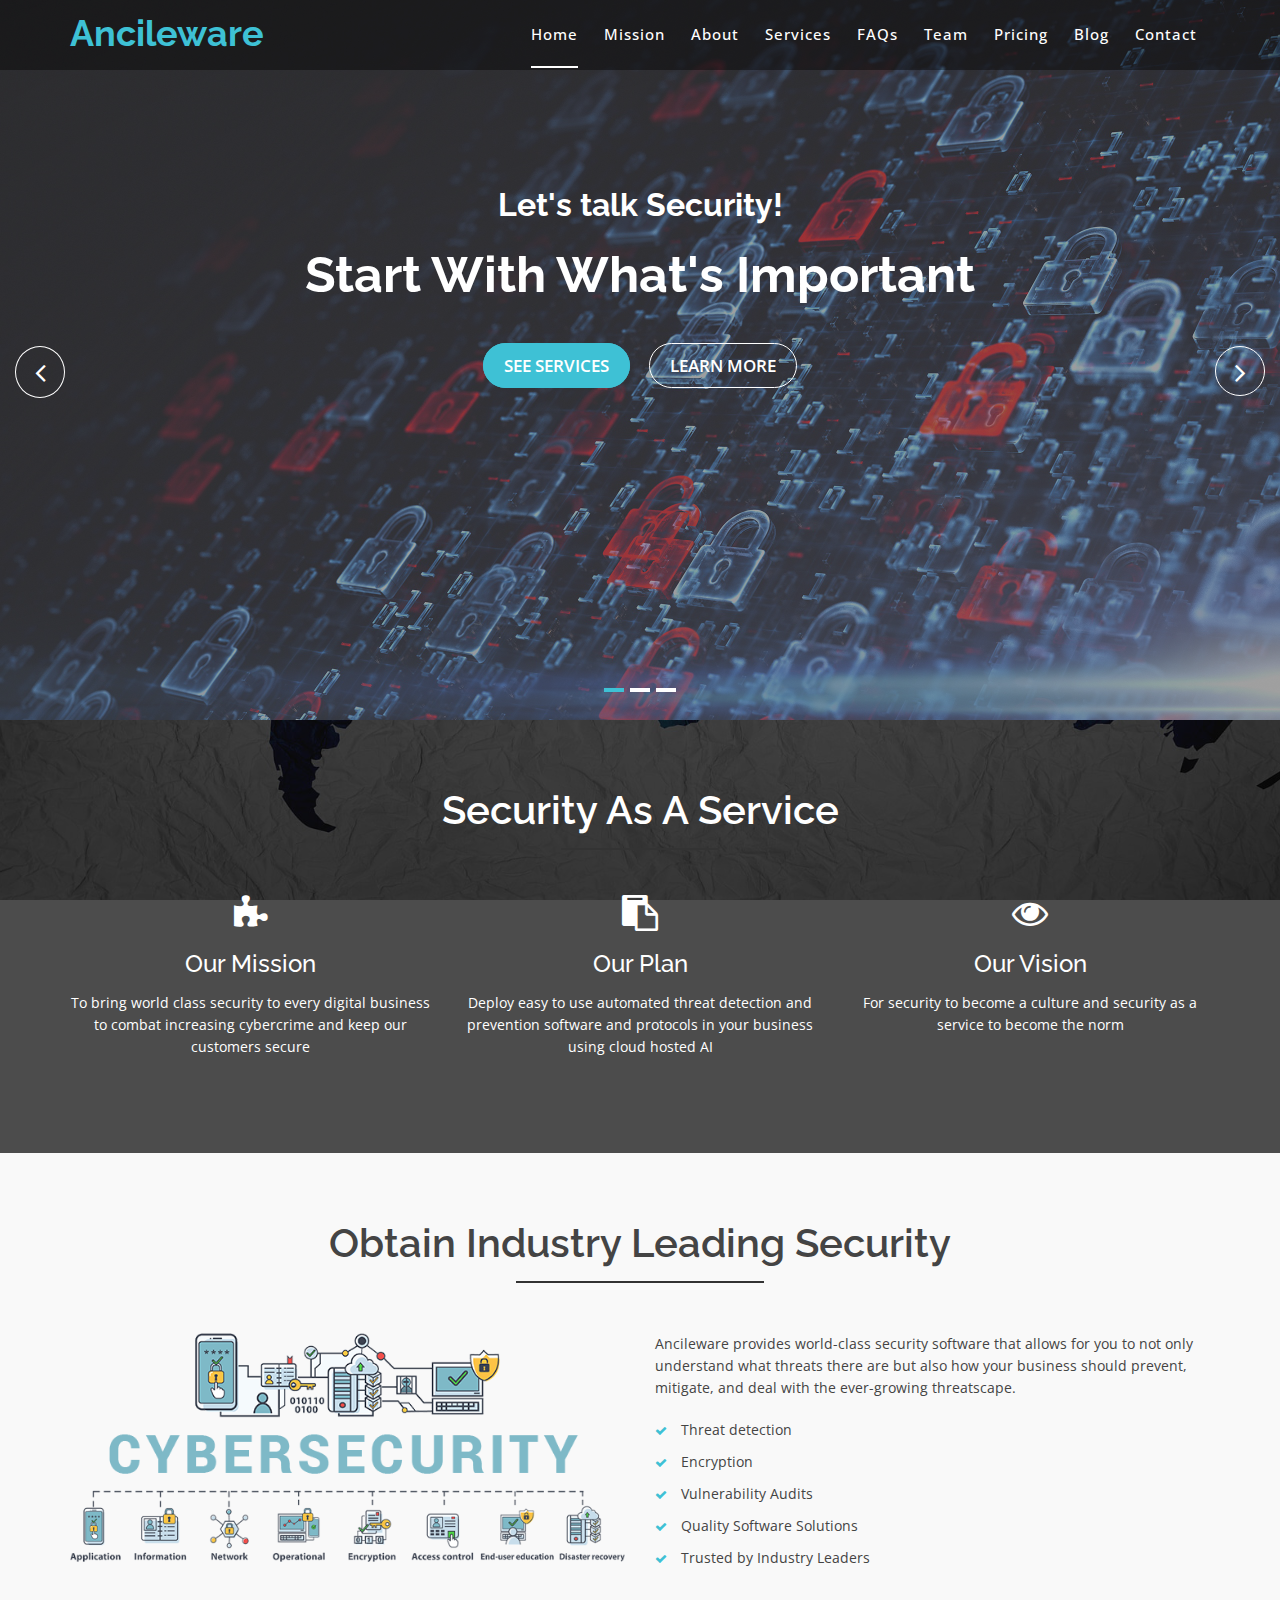
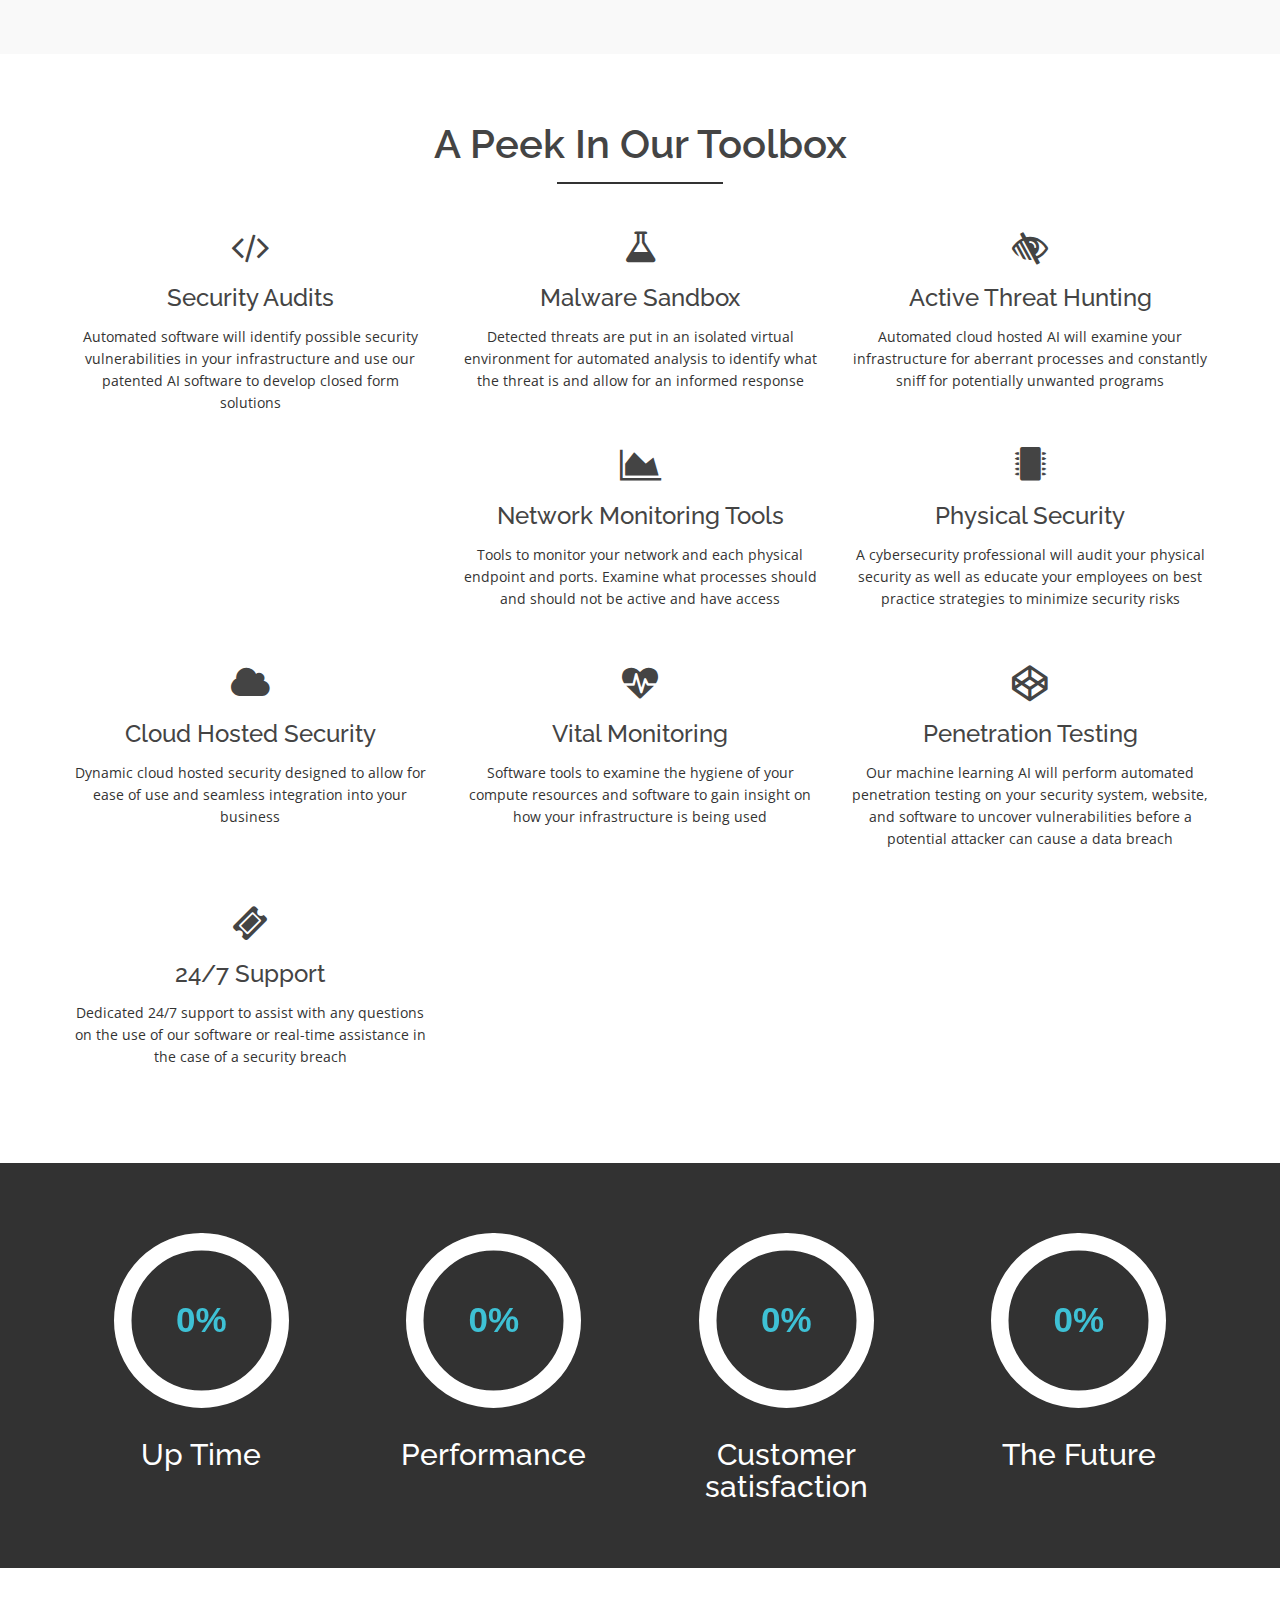
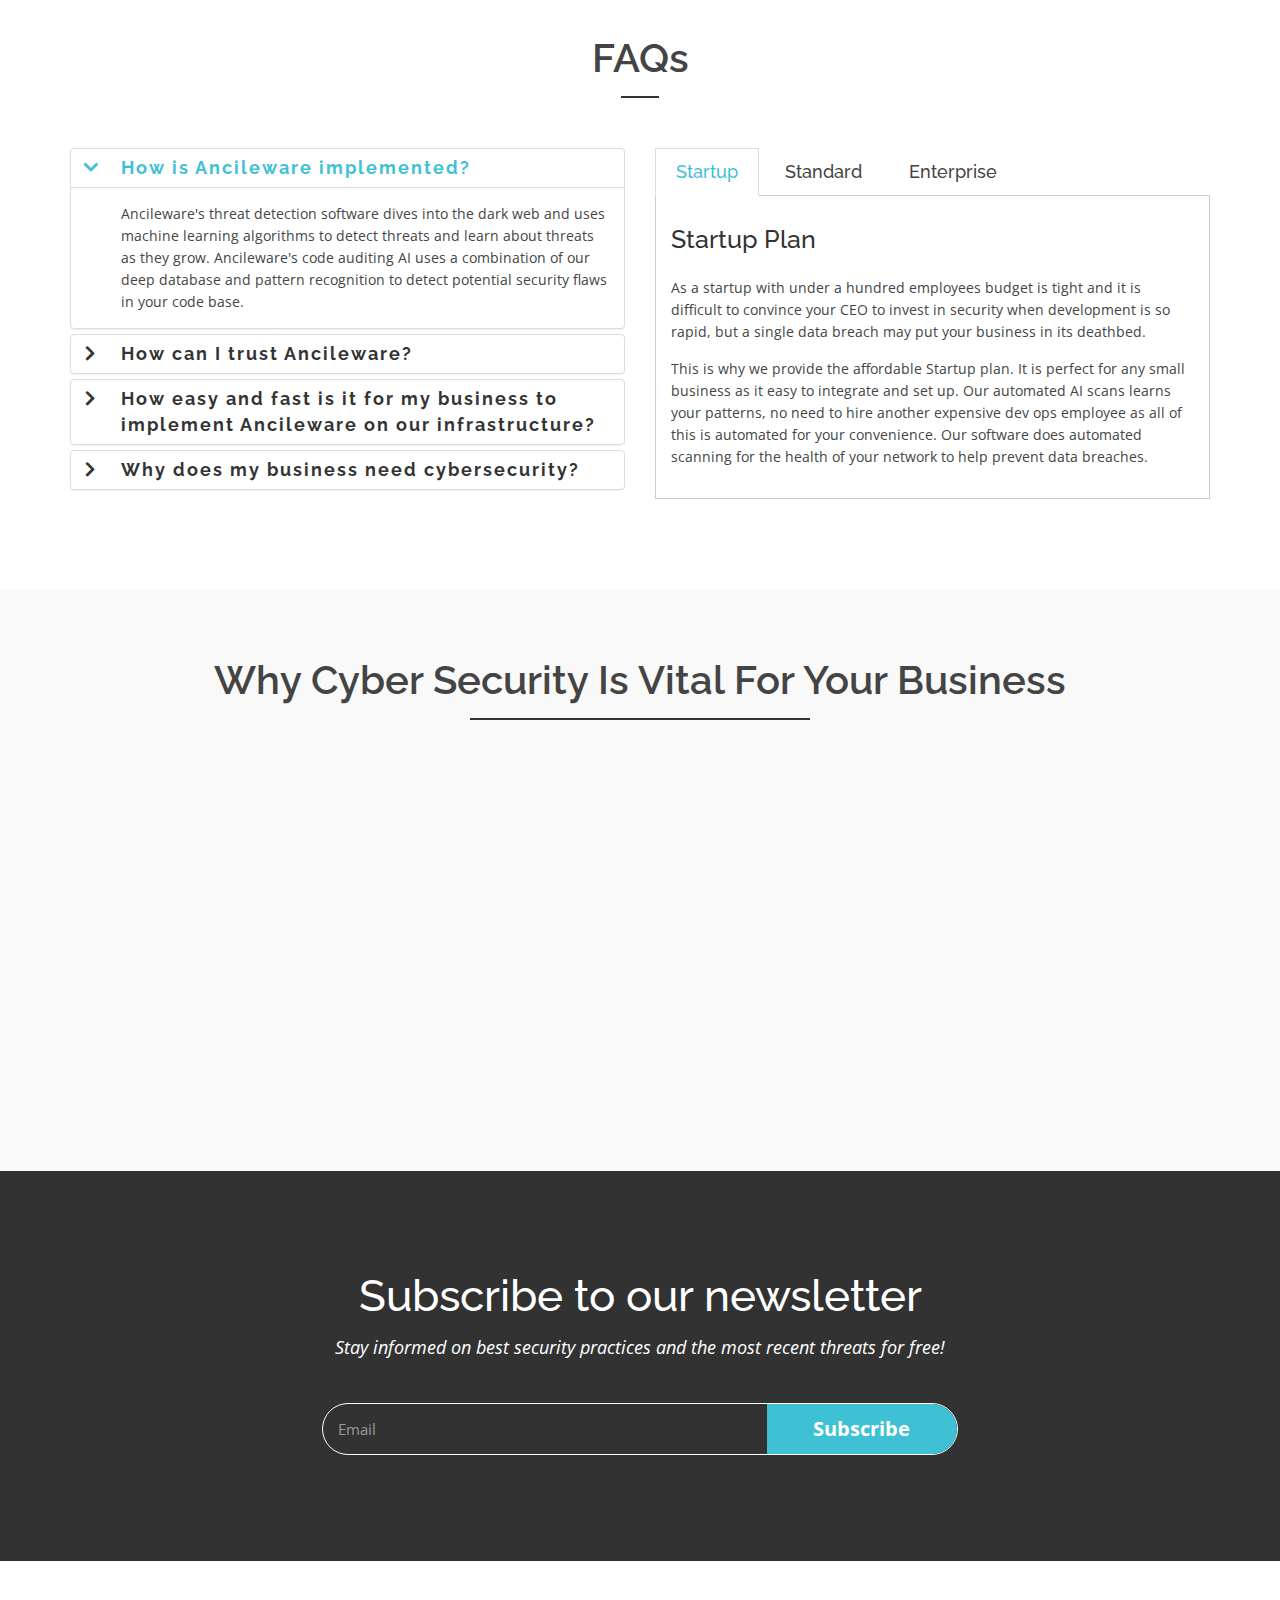
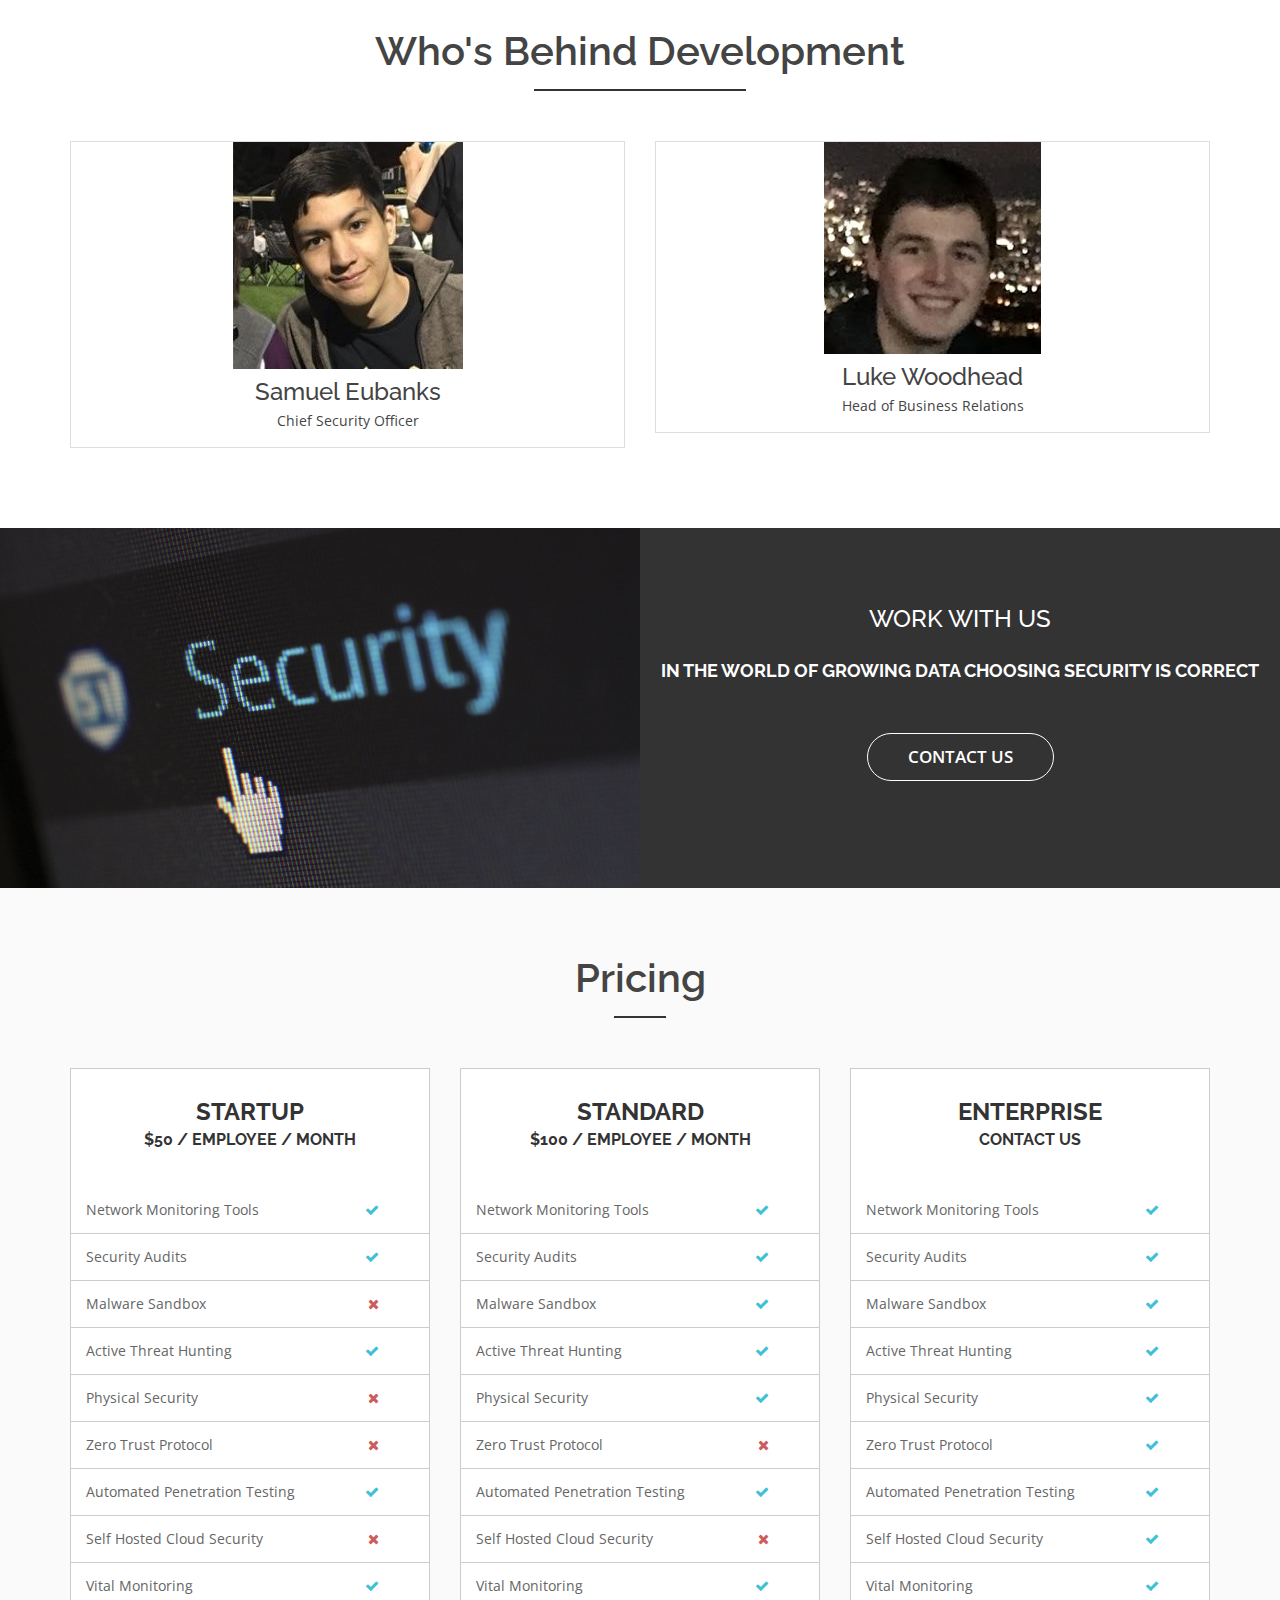
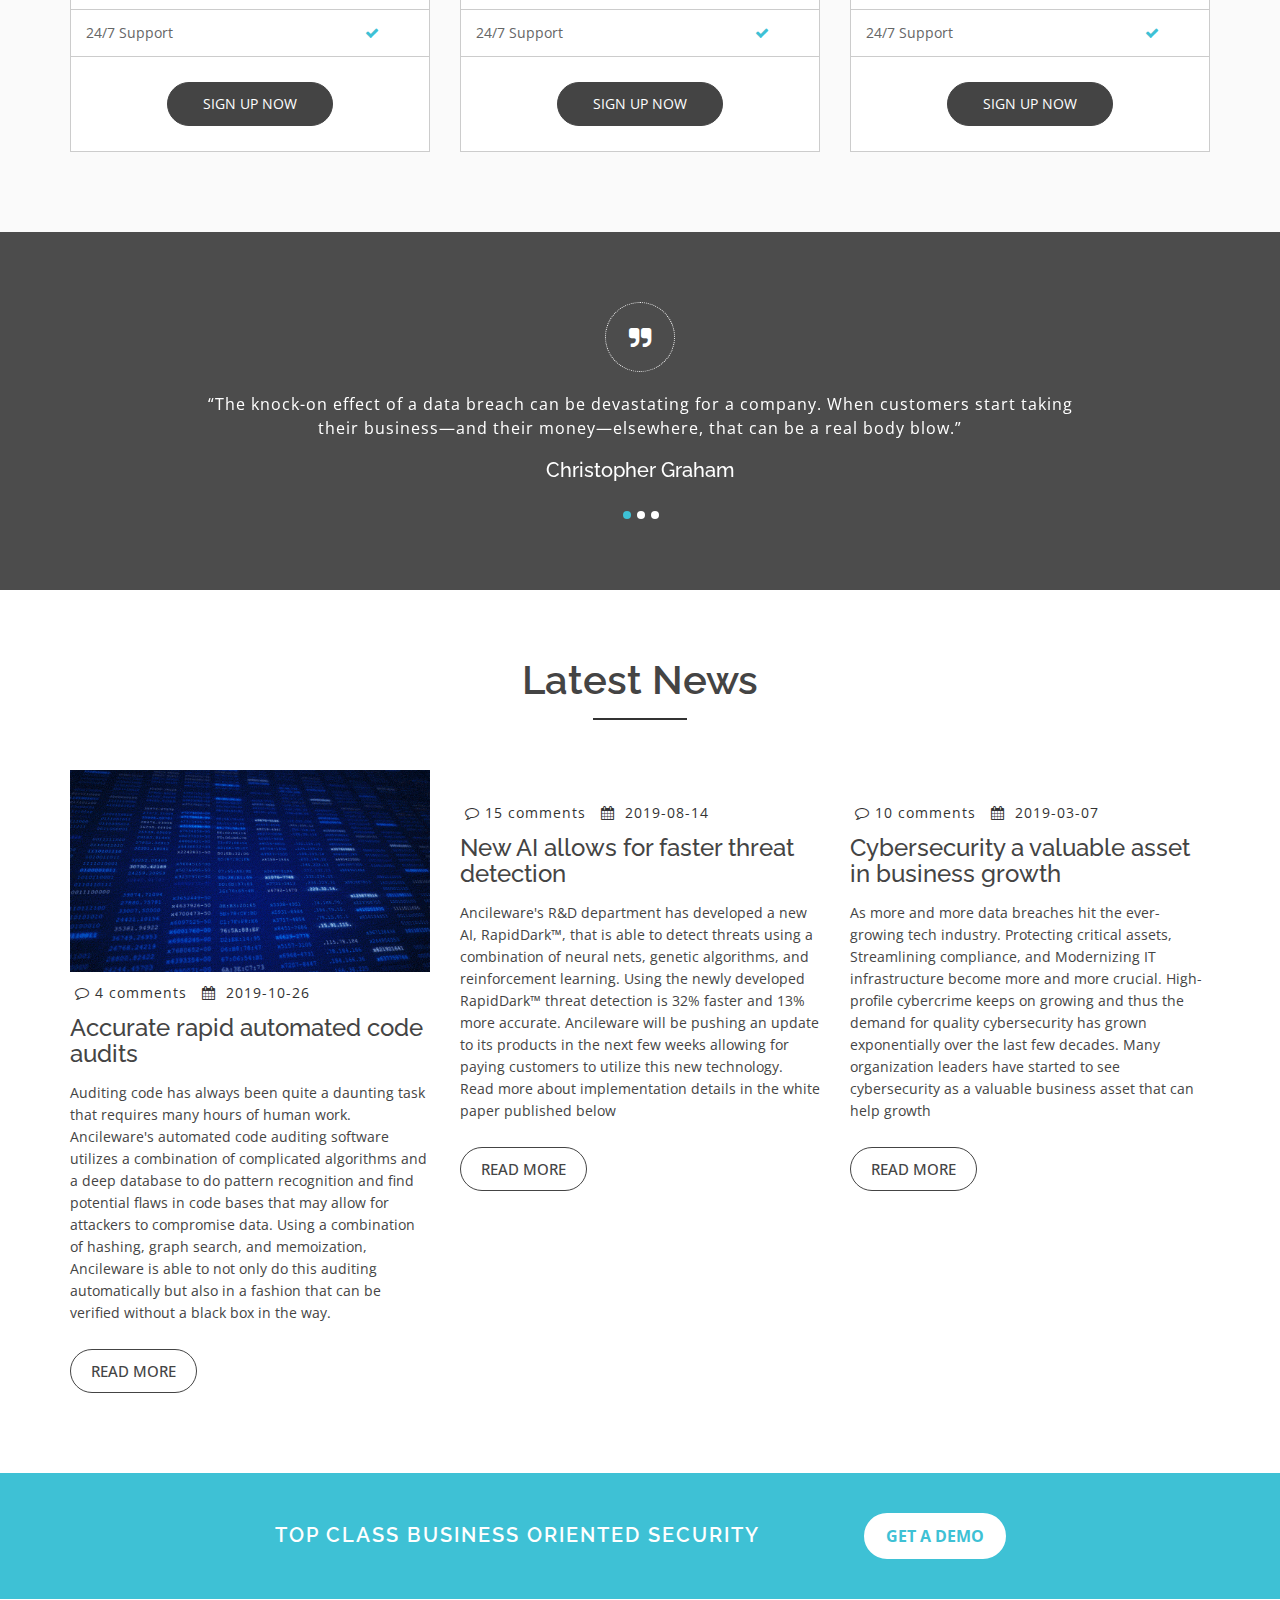
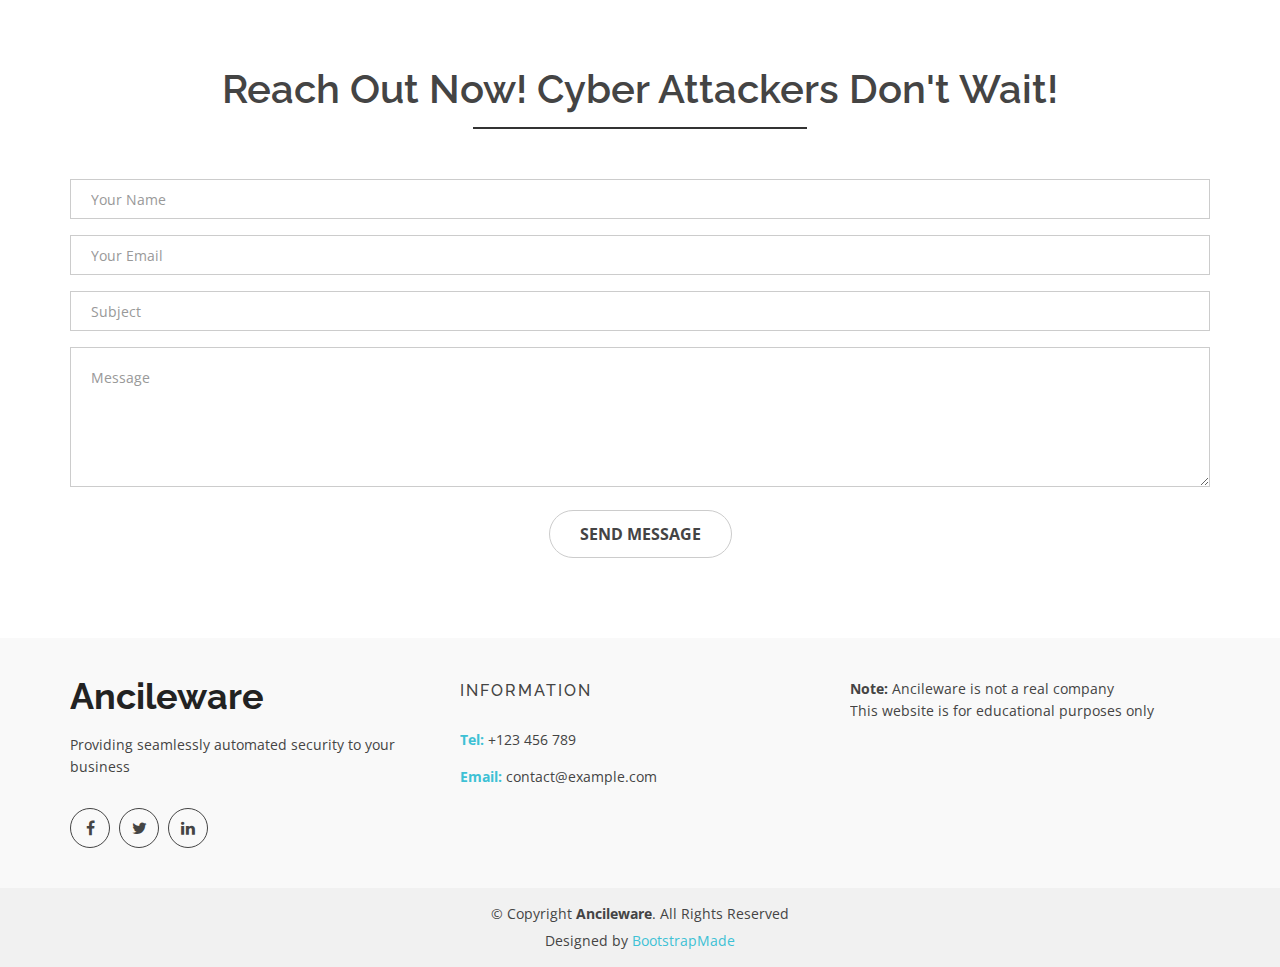
==== commit 6d8c7c96: "proof reading" ====
--- a/ancileware/index.html
+++ b/ancileware/index.html
@@ -139,7 +139,7 @@
                 </div>
                 <!-- layer 2 -->
                 <div class="layer-1-2 wow slideInUp" data-wow-duration="2s" data-wow-delay=".1s">
-                  <h1 class="title2">Start With What is Important</h1>
+                  <h1 class="title2">Start With What's Important</h1>
                 </div>
                 <!-- layer 3 -->
                 <div class="layer-1-3 hidden-xs wow slideInUp" data-wow-duration="2s" data-wow-delay=".2s">
@@ -228,8 +228,8 @@
                     </a>
                     <h4>Our Mission</h4>
                     <p>
-                      To bring world-class security to every digital business that is so competitive and bleeding edge
-                      that others can not even hold a light to us
+                      To bring world class security to every digital business to combat increasing cybercrime and keep
+                      our customers secure
                     </p>
                   </div>
                 </div>
@@ -263,8 +263,7 @@
                     </a>
                     <h4>Our Vision</h4>
                     <p>
-                      For security to become a culture and security as a service to become the norm, as it not only easy
-                      for a new customer to get on board but also superior to traditional methods
+                      For security to become a culture and security as a service to become the norm
                     </p>
                   </div>
                 </div>
@@ -319,7 +318,7 @@
                   <i class="fa fa-check"></i> Vulnerability Audits
                 </li>
                 <li>
-                  <i class="fa fa-check"></i> Quality Software Solution
+                  <i class="fa fa-check"></i> Quality Software Solutions
                 </li>
                 <li>
                   <i class="fa fa-check"></i> Trusted by Industry Leaders
@@ -466,7 +465,7 @@
                   </a>
                   <h4>Vital Monitoring</h4>
                   <p>
-                    Software tools to examine the hygiene of your compute resources and software gain insight on how
+                    Software tools to examine the hygiene of your compute resources and software to gain insight on how
                     your infrastructure is being used
                   </p>
                 </div>
@@ -485,7 +484,7 @@
                   </a>
                   <h4>Penetration Testing</h4>
                   <p>
-                    Our machine learning AI will uncover do automated penetration testing on your security system,
+                    Our machine learning AI will perform automated penetration testing on your security system,
                     website, and software to uncover vulnerabilities before a potential attacker can cause a data breach
                   </p>
                 </div>
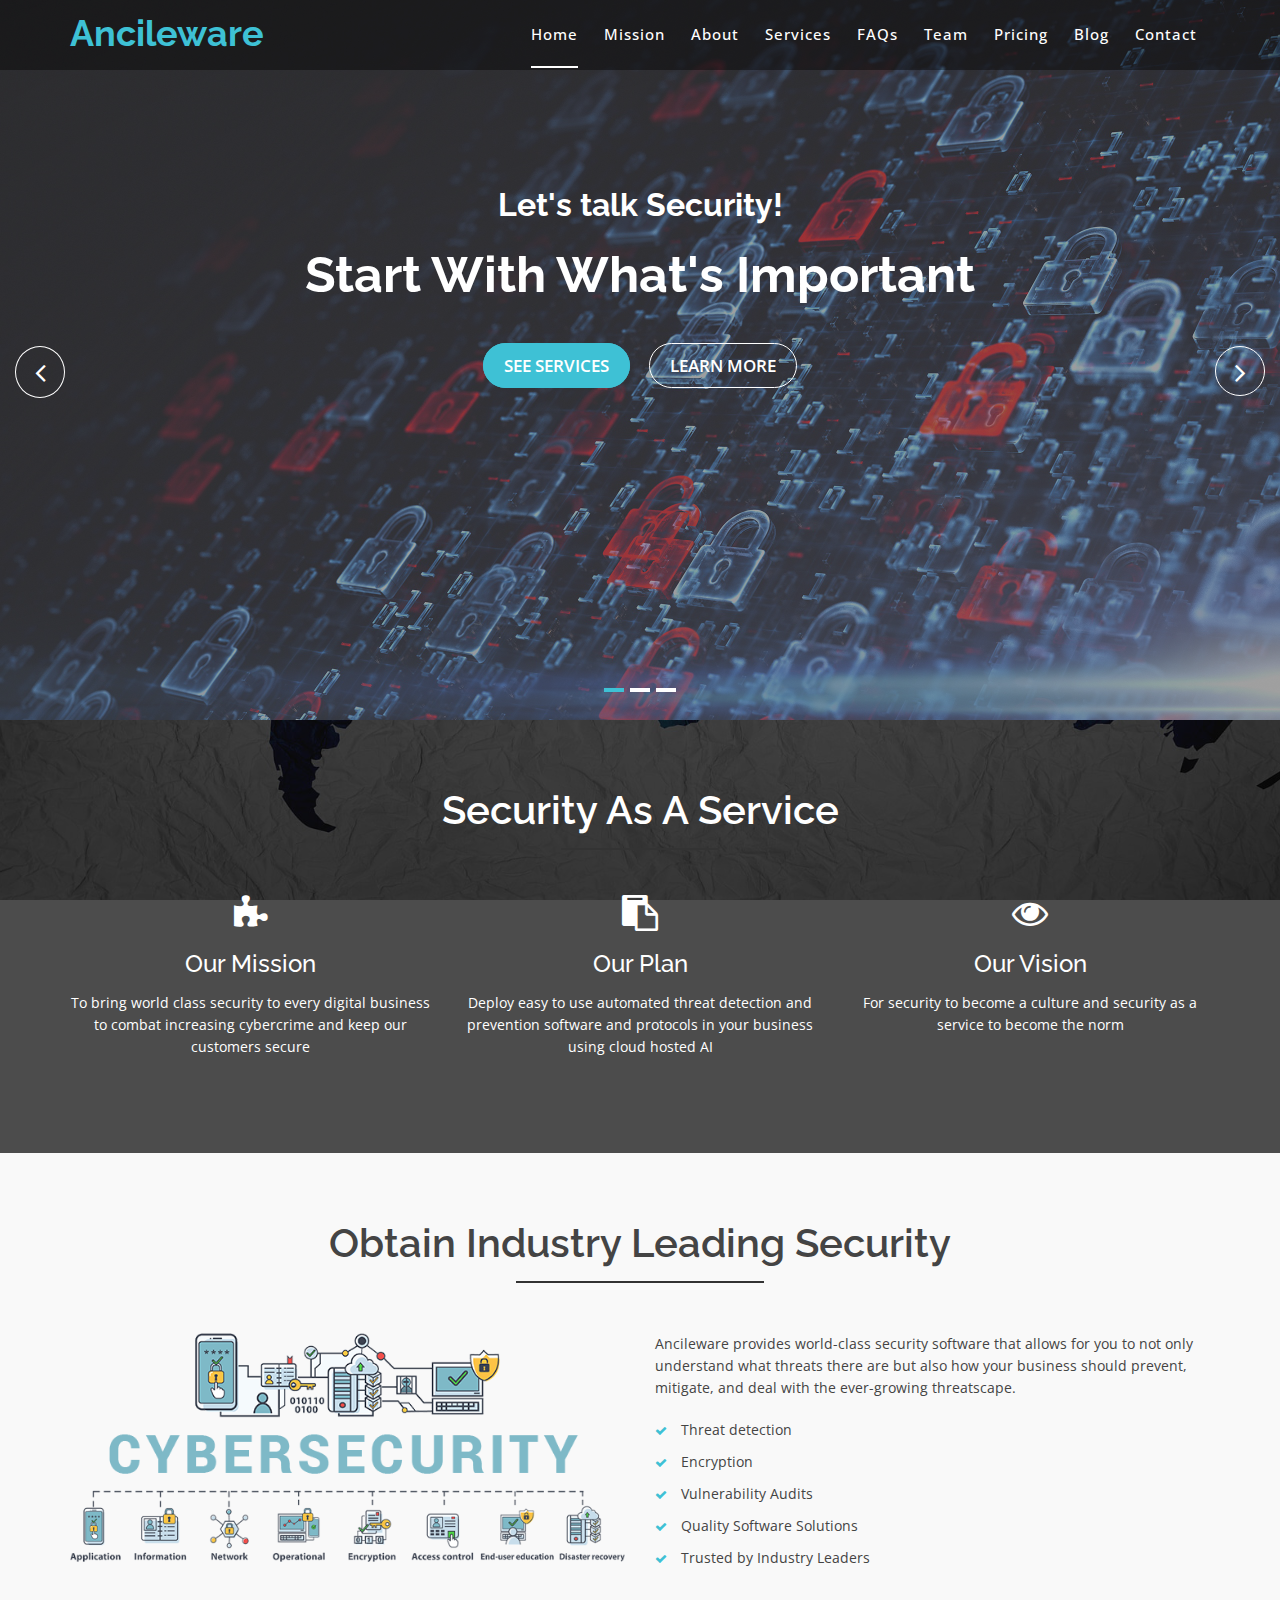
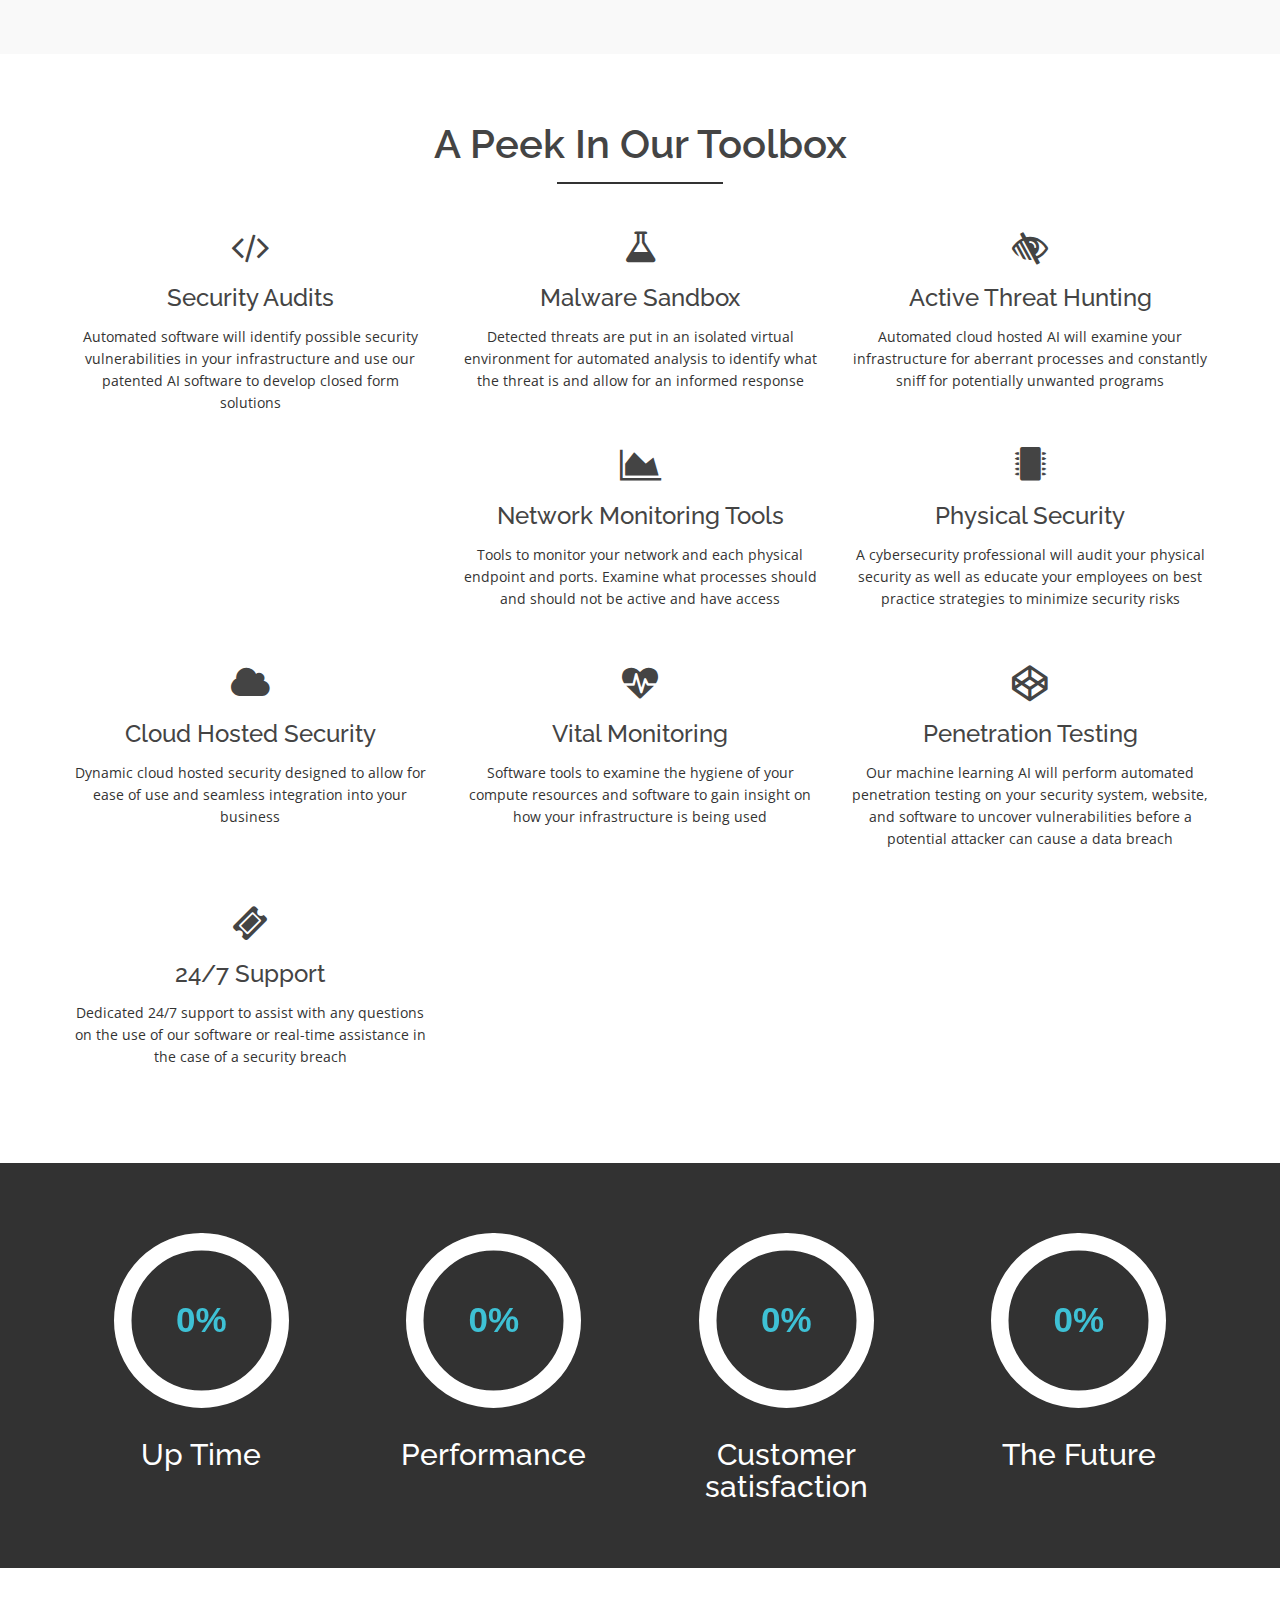
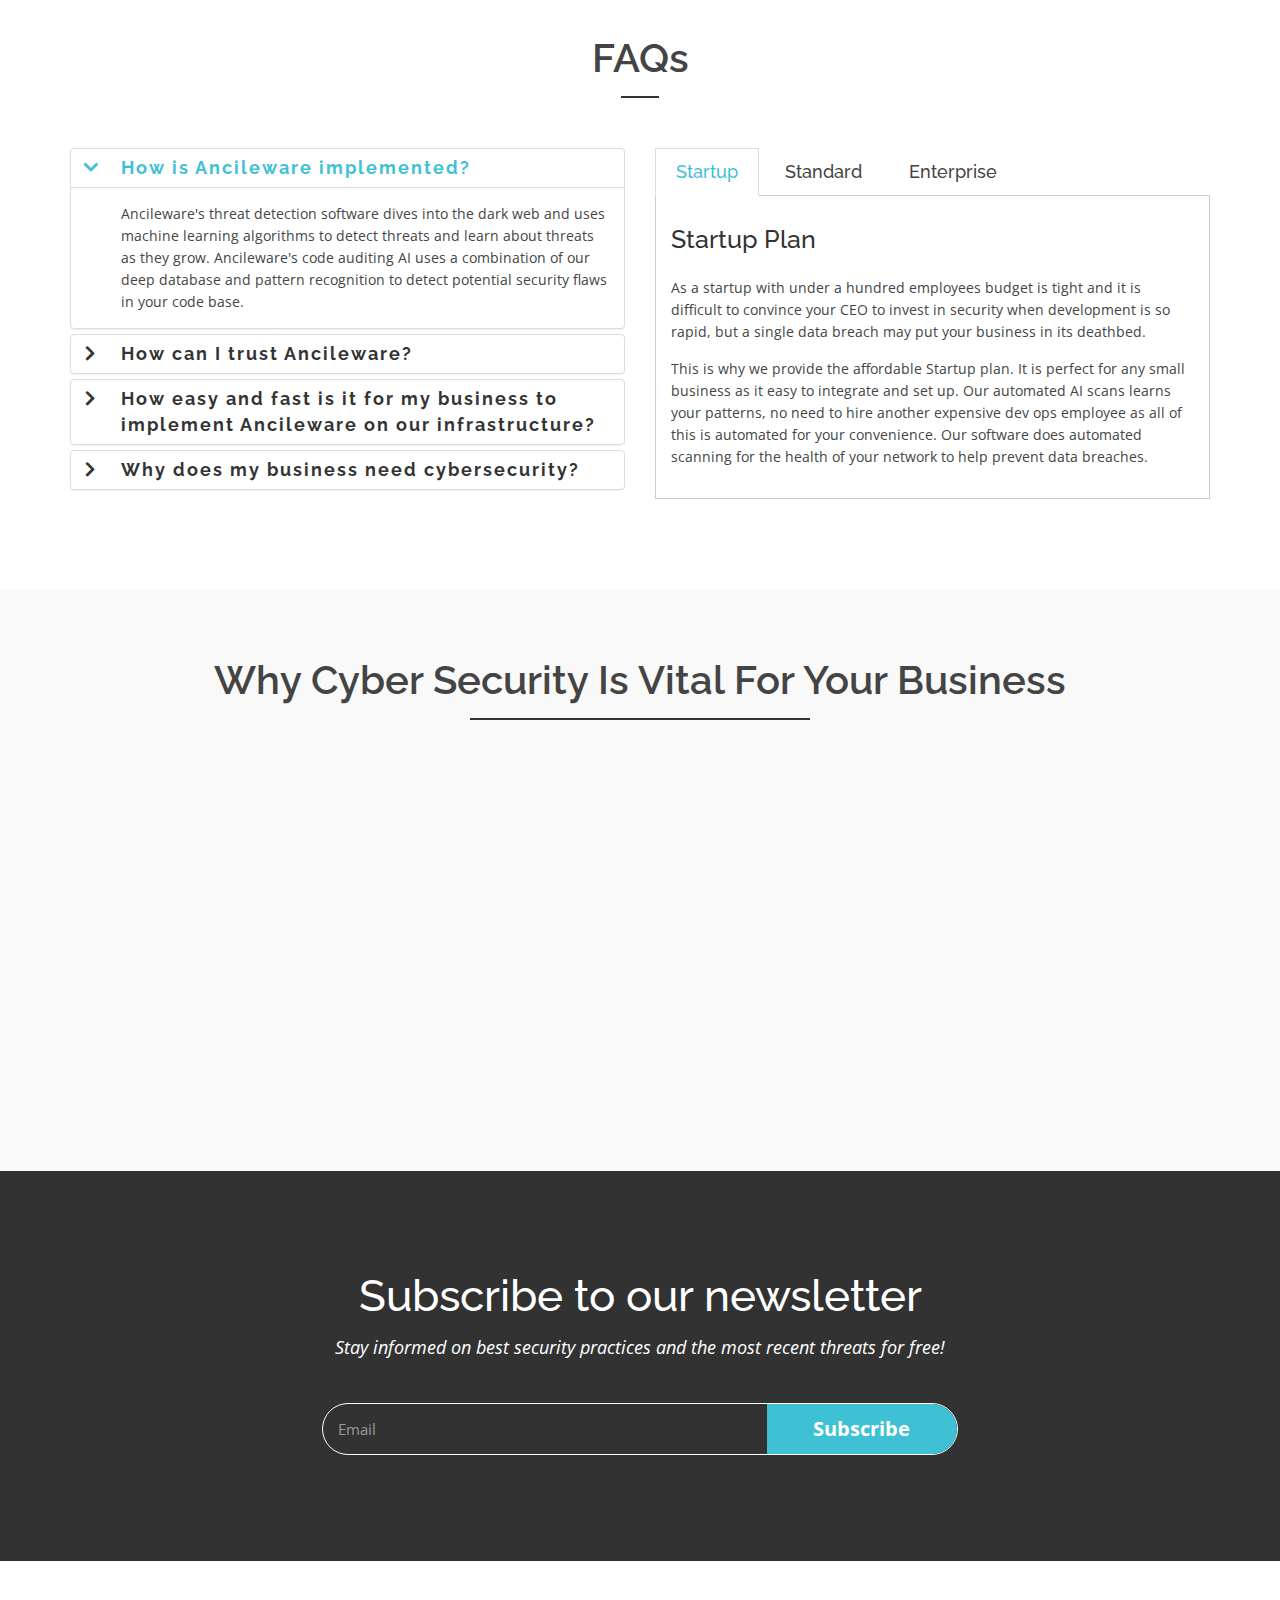
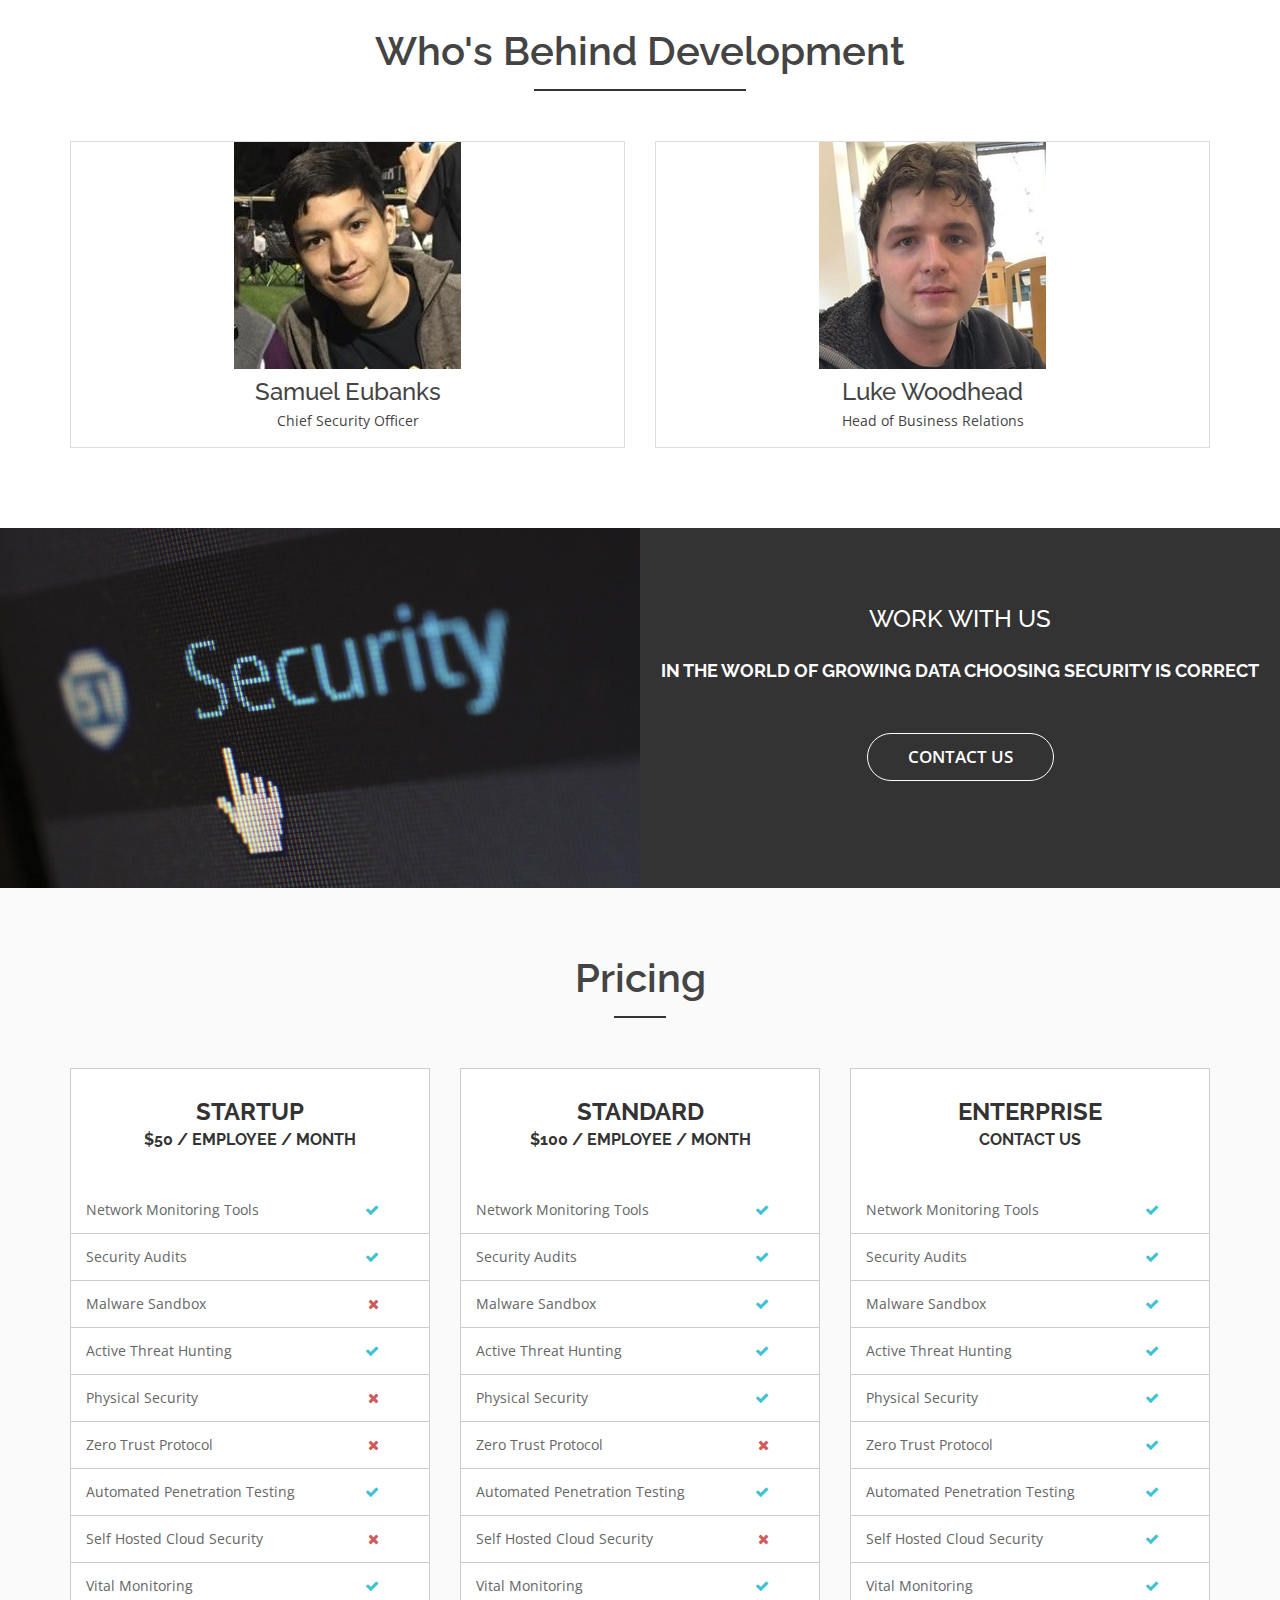
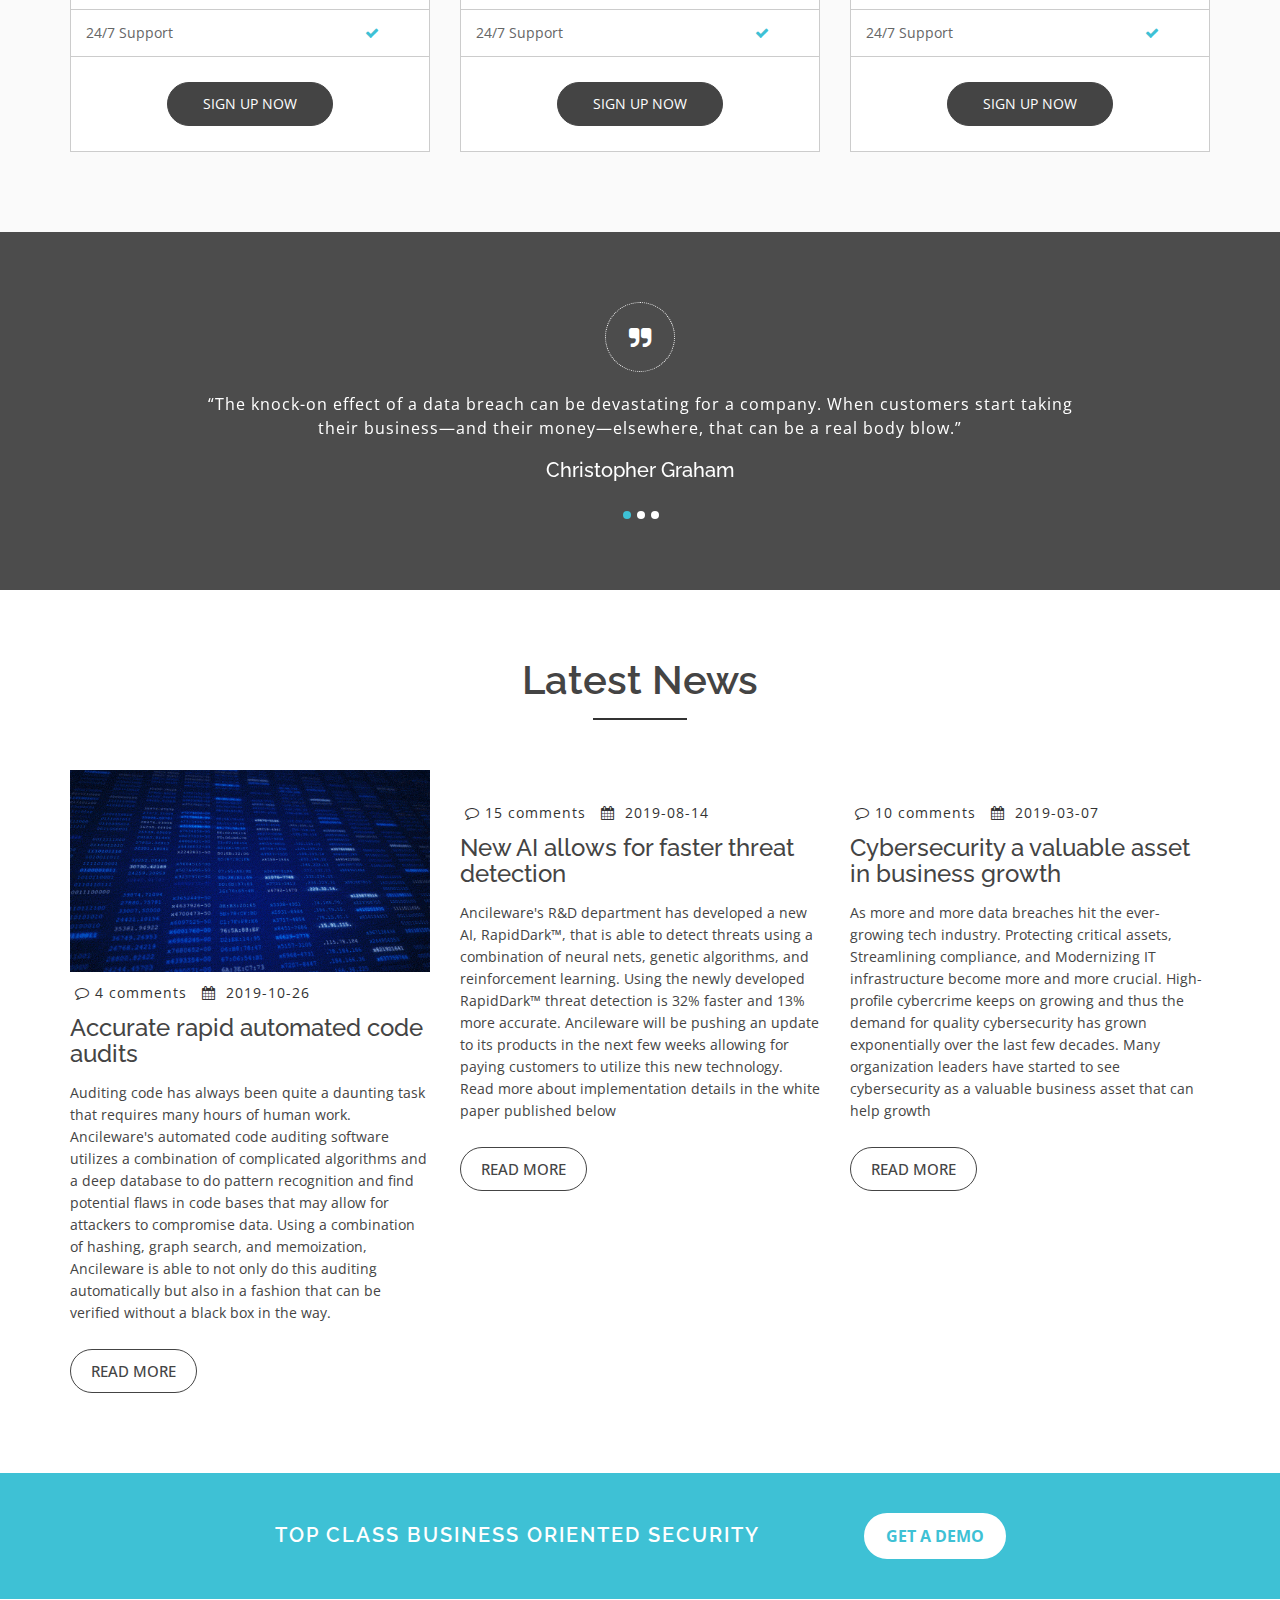
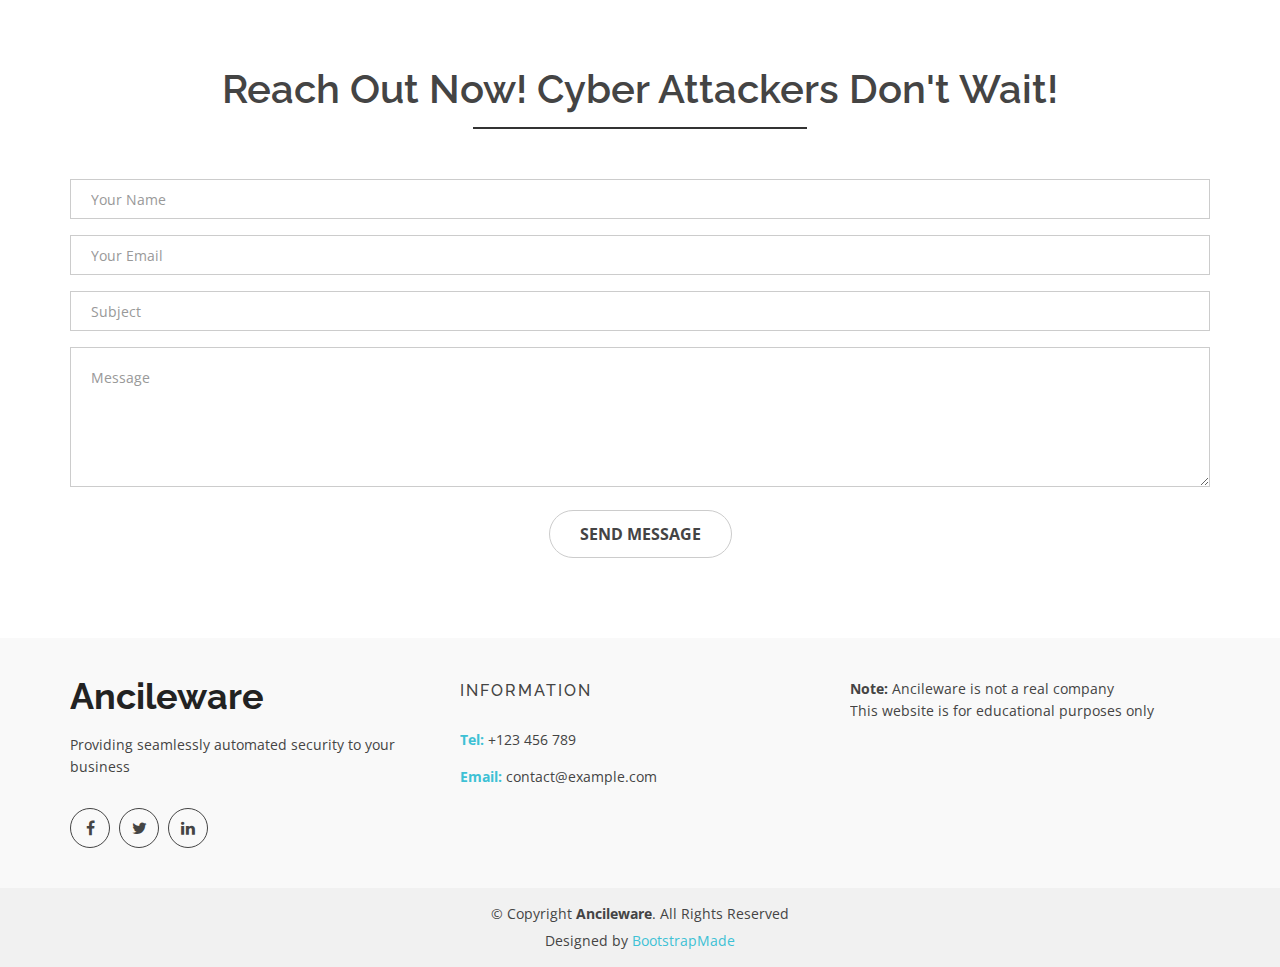
==== commit 21c3b51b: "Update images" ====
--- a/ancileware/index.html
+++ b/ancileware/index.html
@@ -844,7 +844,7 @@
             <div class="single-team-member">
               <div class="team-img">
                 <a>
-                  <img src="img/team/luke.png" alt="">
+                  <img src="img/team/luke.jpg" alt="">
                 </a>
                 <div class="team-social-icon text-center">
                   <ul>
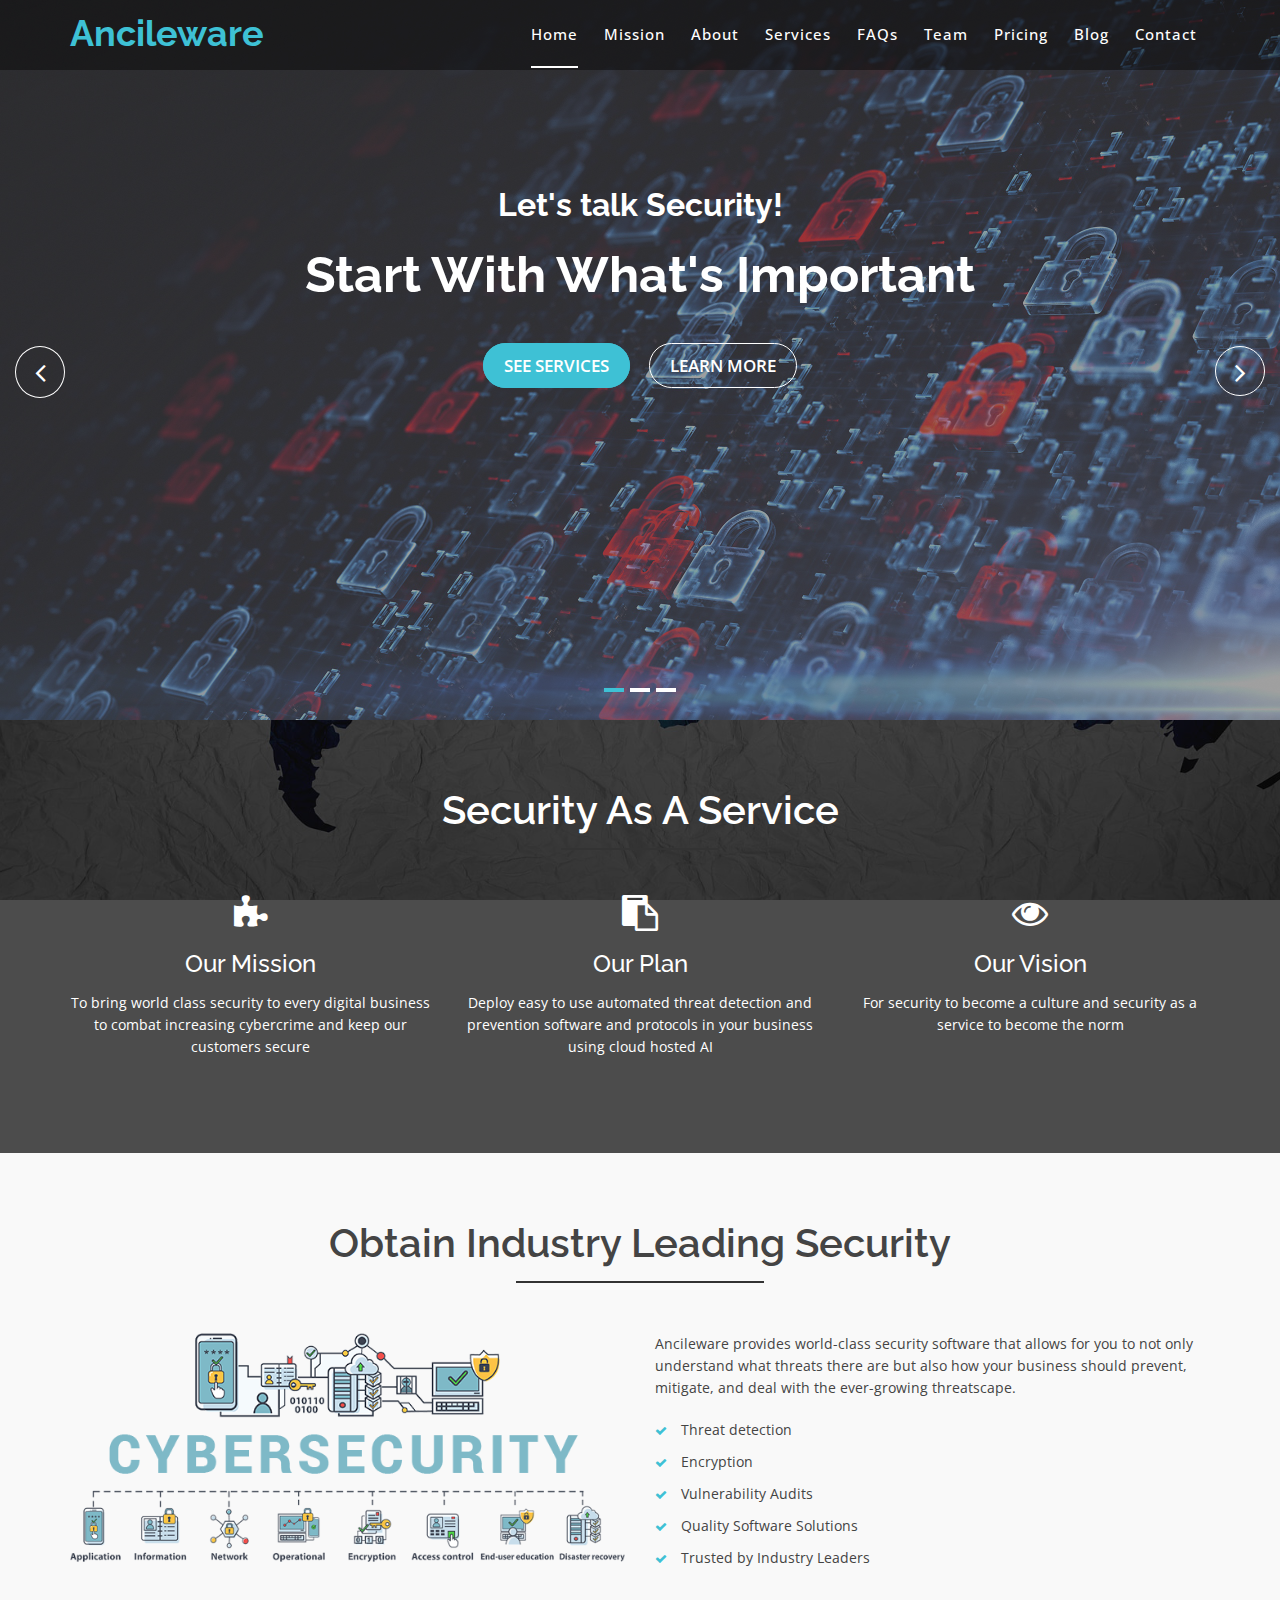
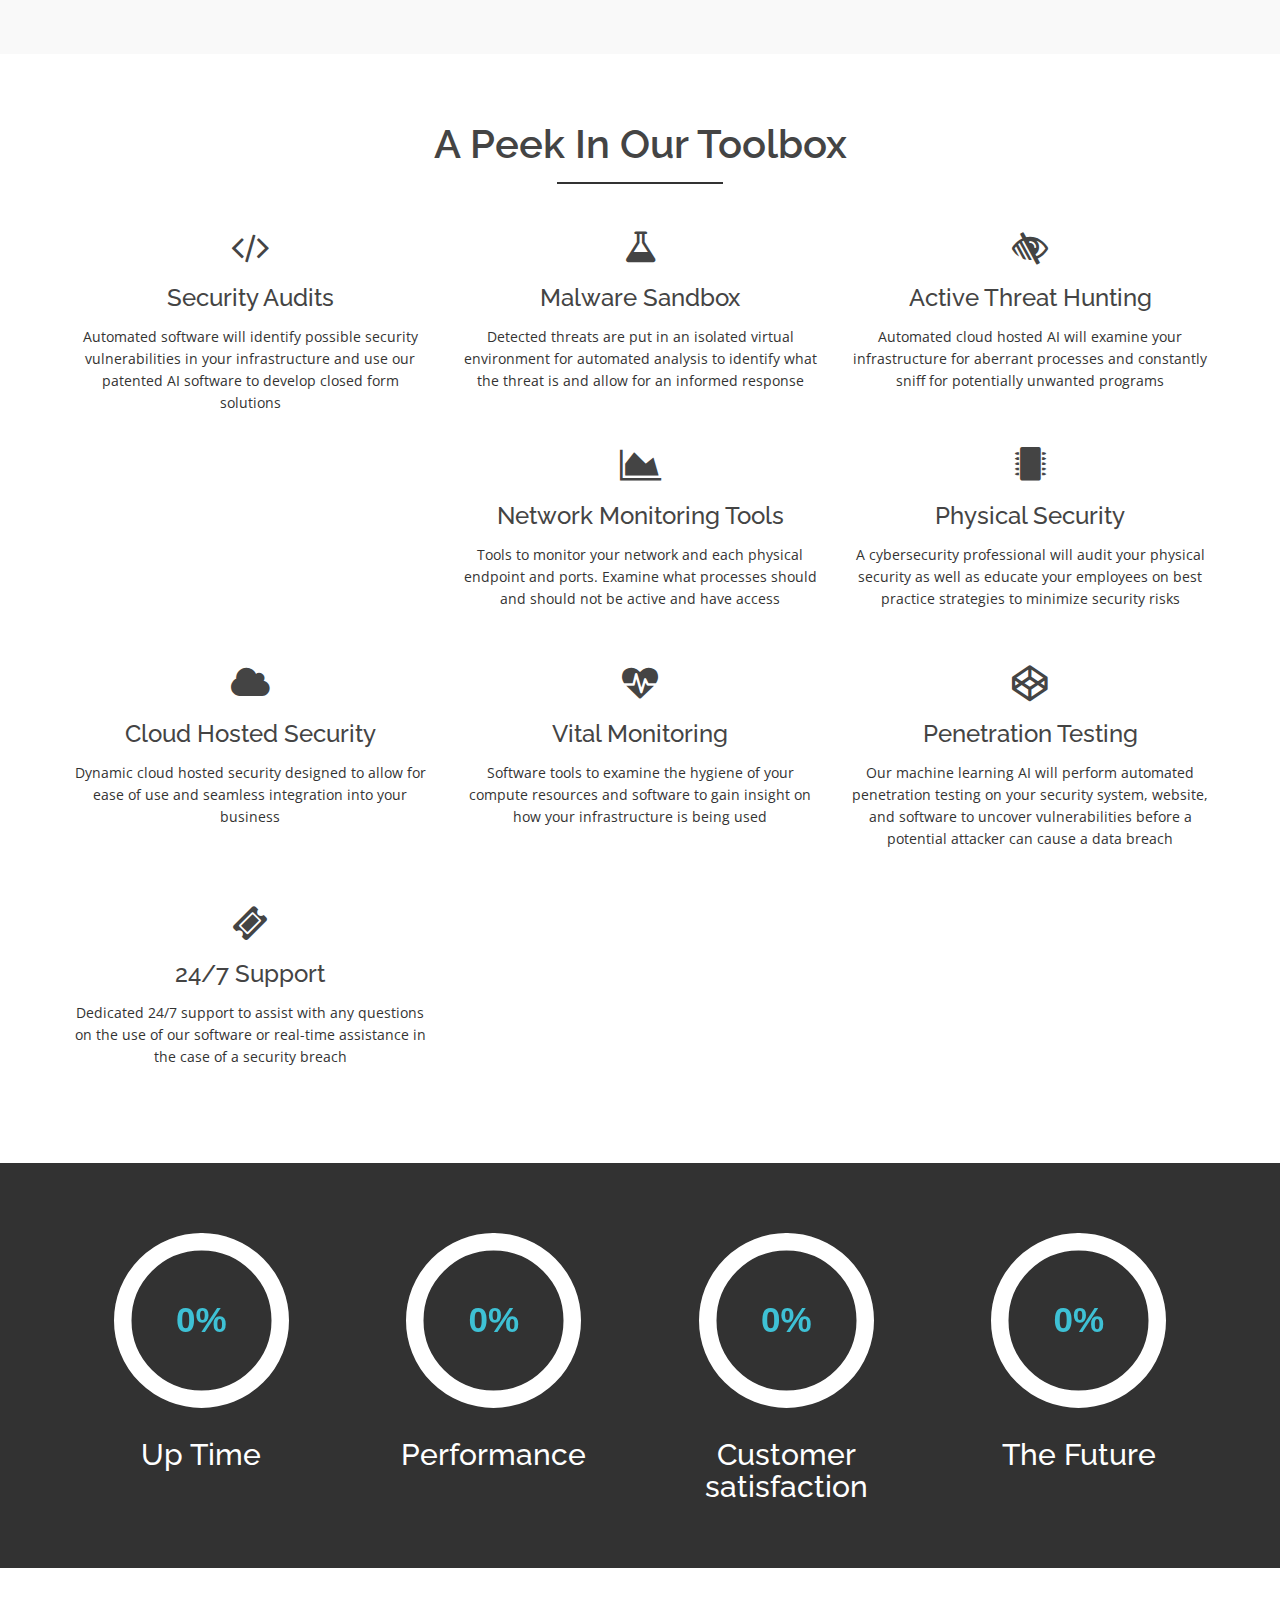
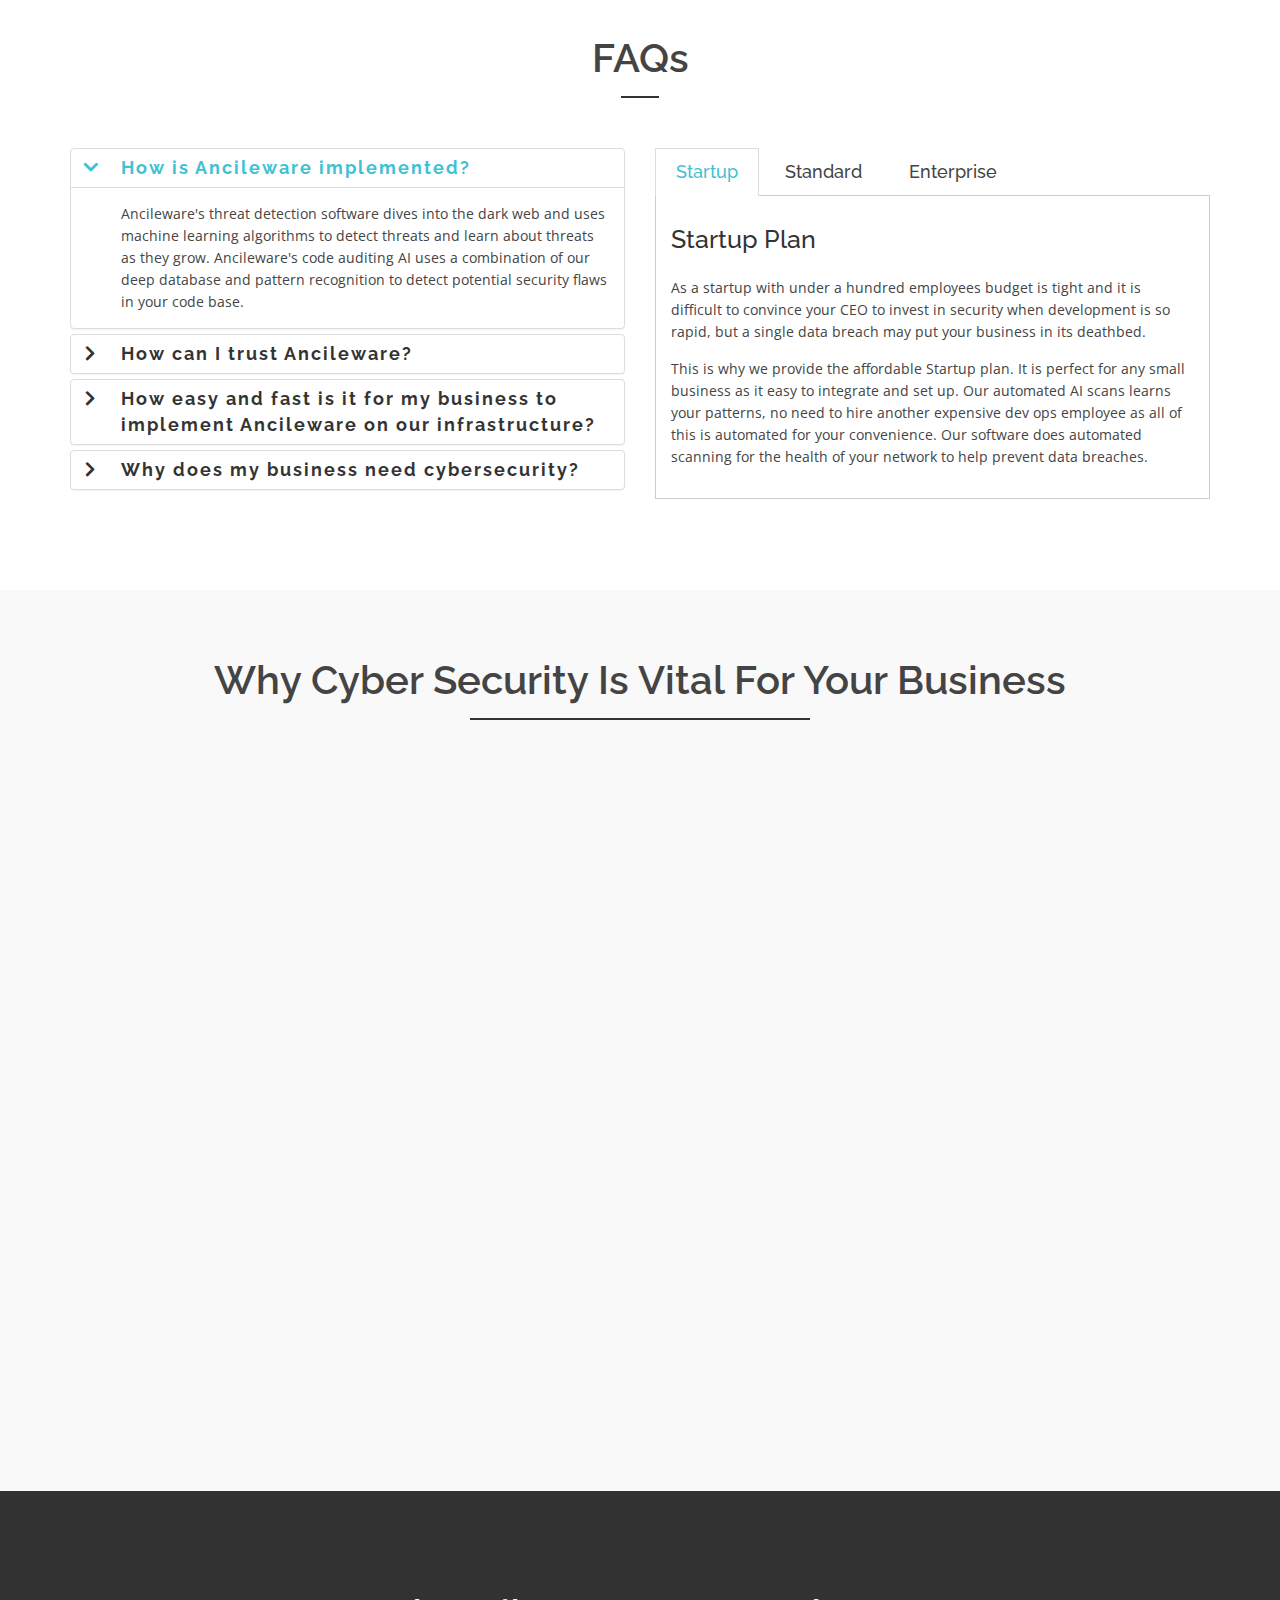
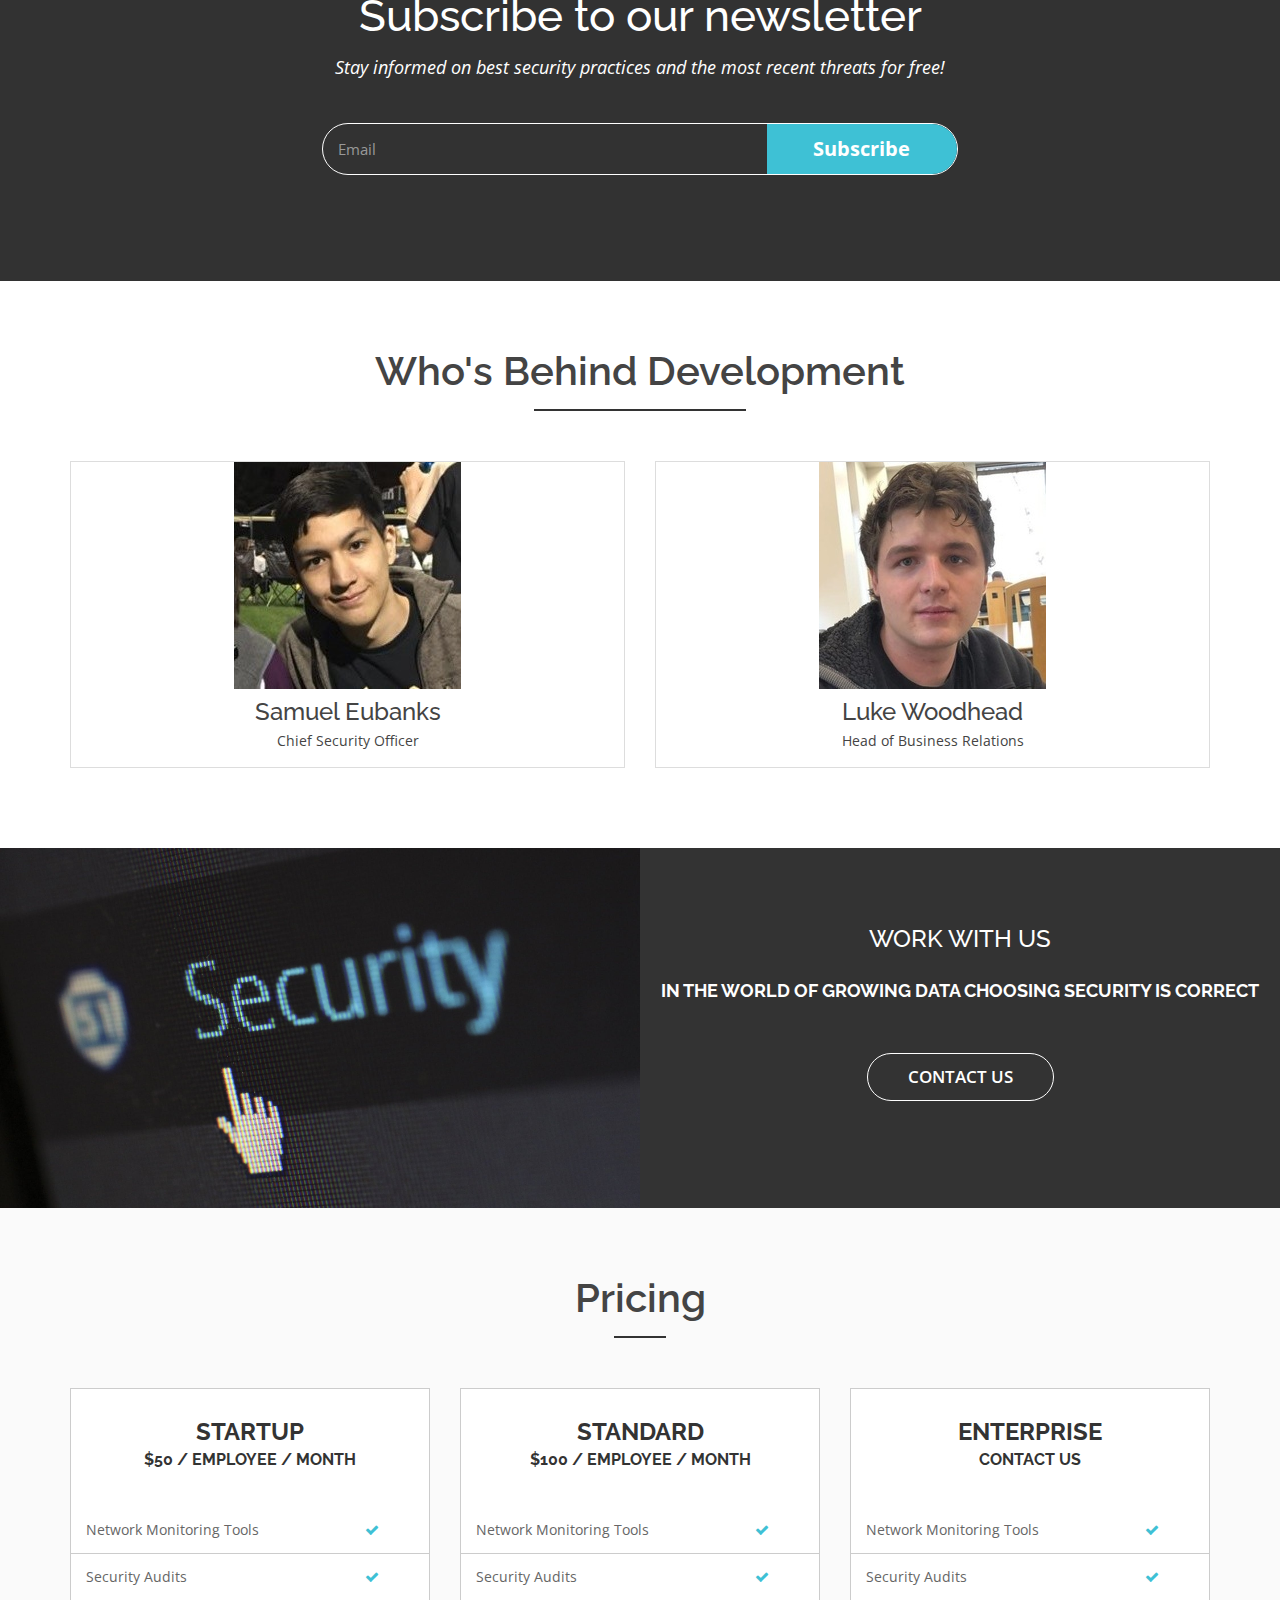
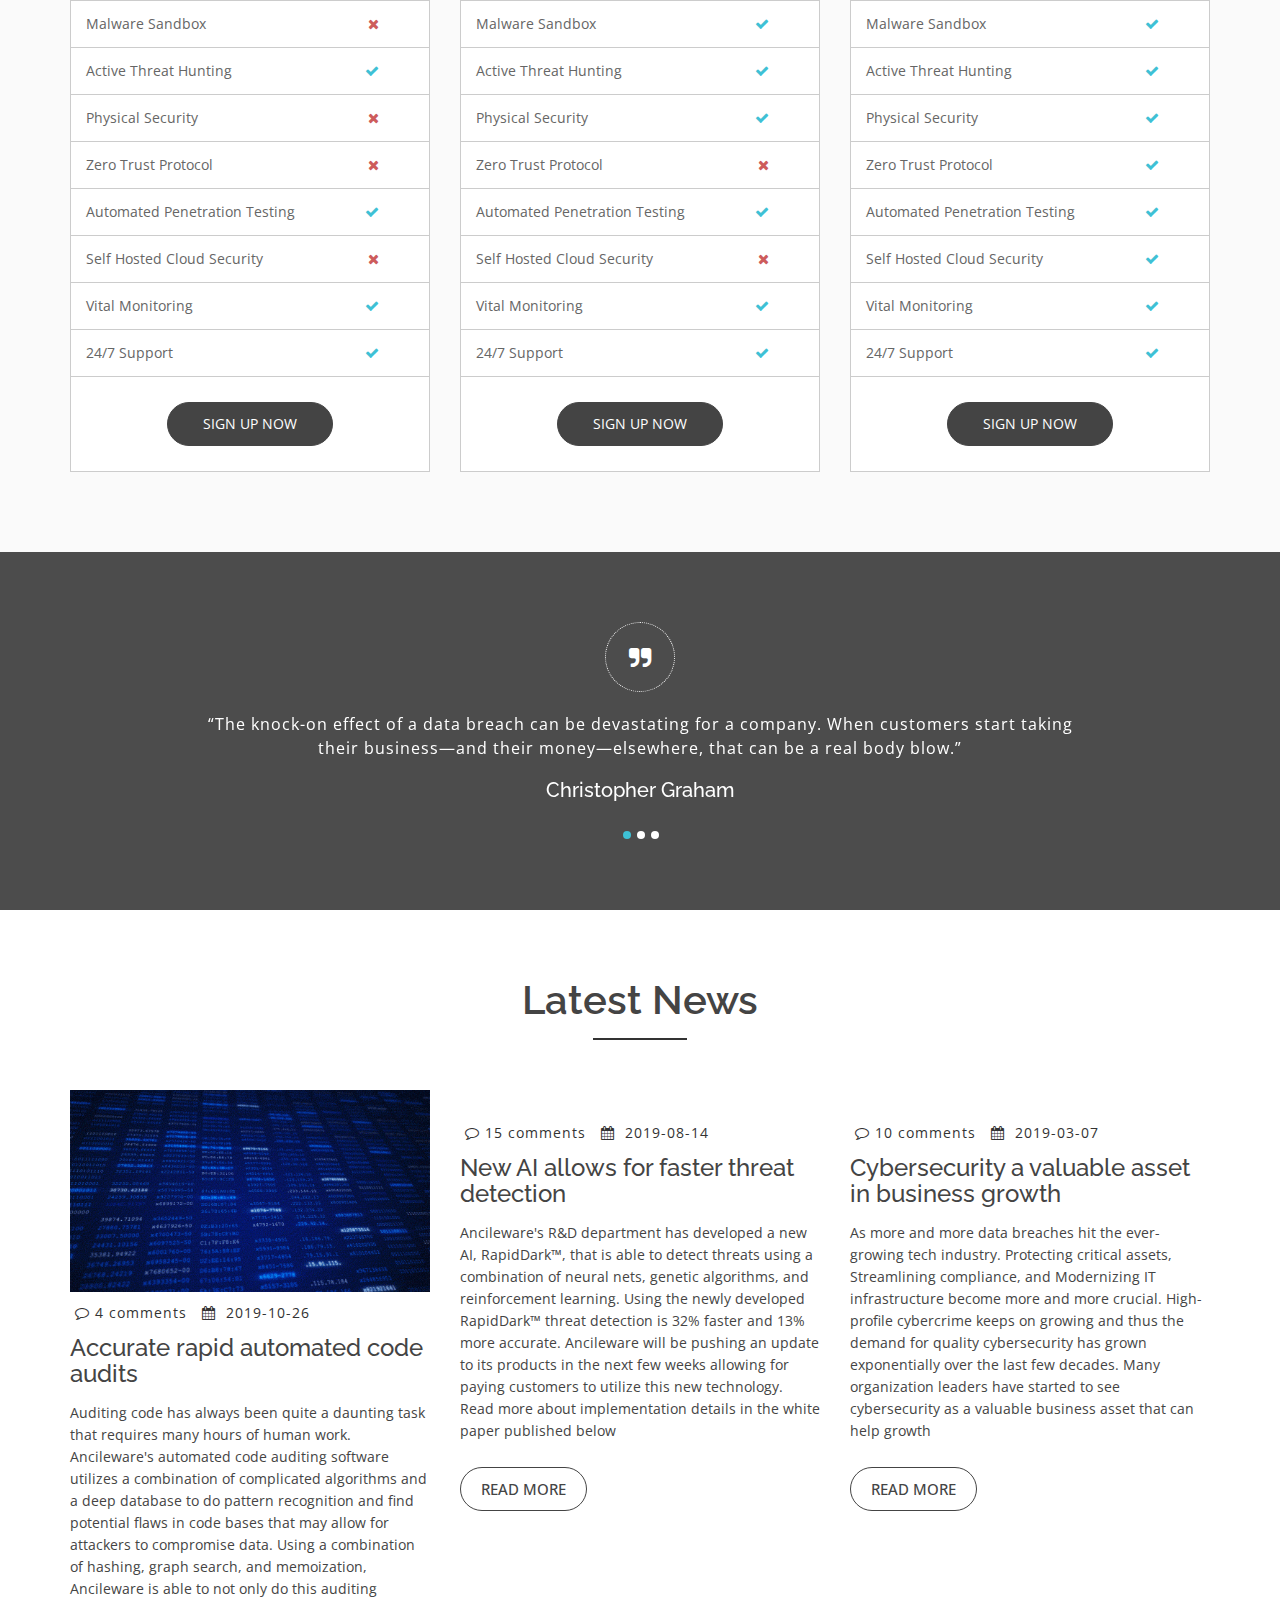
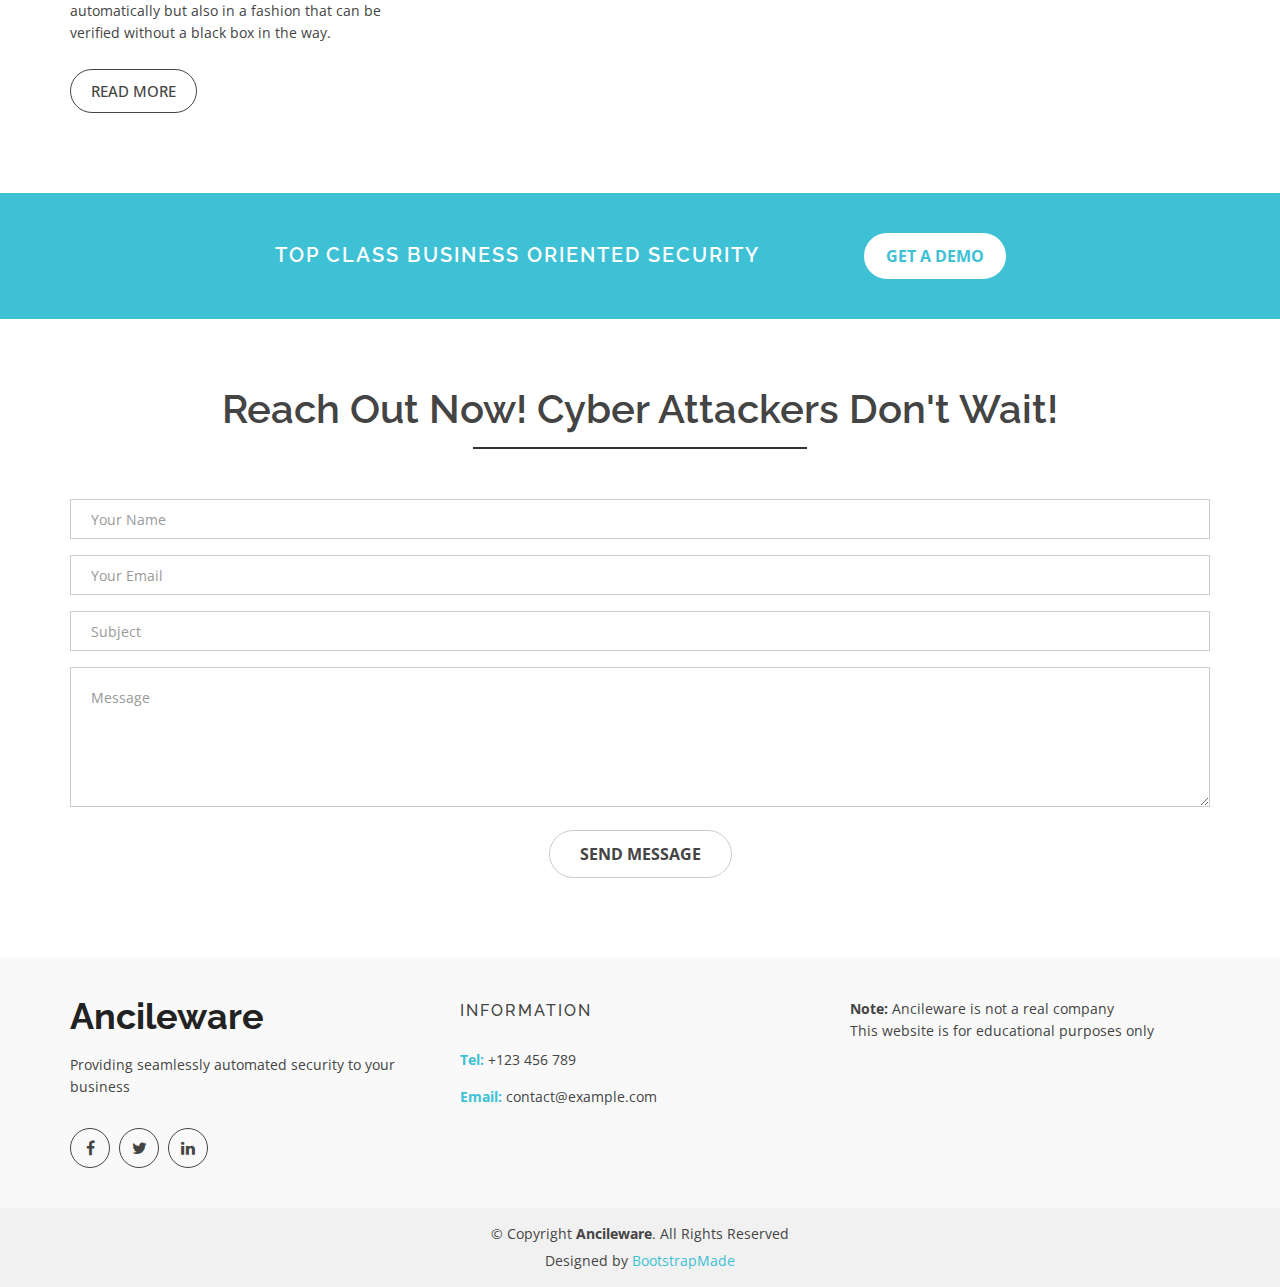
==== commit 324dca7b: "Update youtube" ====
--- a/ancileware/index.html
+++ b/ancileware/index.html
@@ -760,8 +760,7 @@
           </div>
         </div>
       </div>
-      <iframe width="560" height="315" src="https://www.youtube-nocookie.com/embed/BSCafDlyzbI" frameborder="0"
-        allow="accelerometer; autoplay; encrypted-media; gyroscope; picture-in-picture" allowfullscreen></iframe>
+      <style>.embed-container { position: relative; padding-bottom: 56.25%; height: 0; overflow: hidden; max-width: 100%; } .embed-container iframe, .embed-container object, .embed-container embed { position: absolute; top: 0; left: 0; width: 100%; height: 100%; }</style><div class='embed-container'><iframe src='https://www.youtube.com/embed/BSCafDlyzbI' frameborder='0' allowfullscreen></iframe></div>
     </div>
   </div>
 
